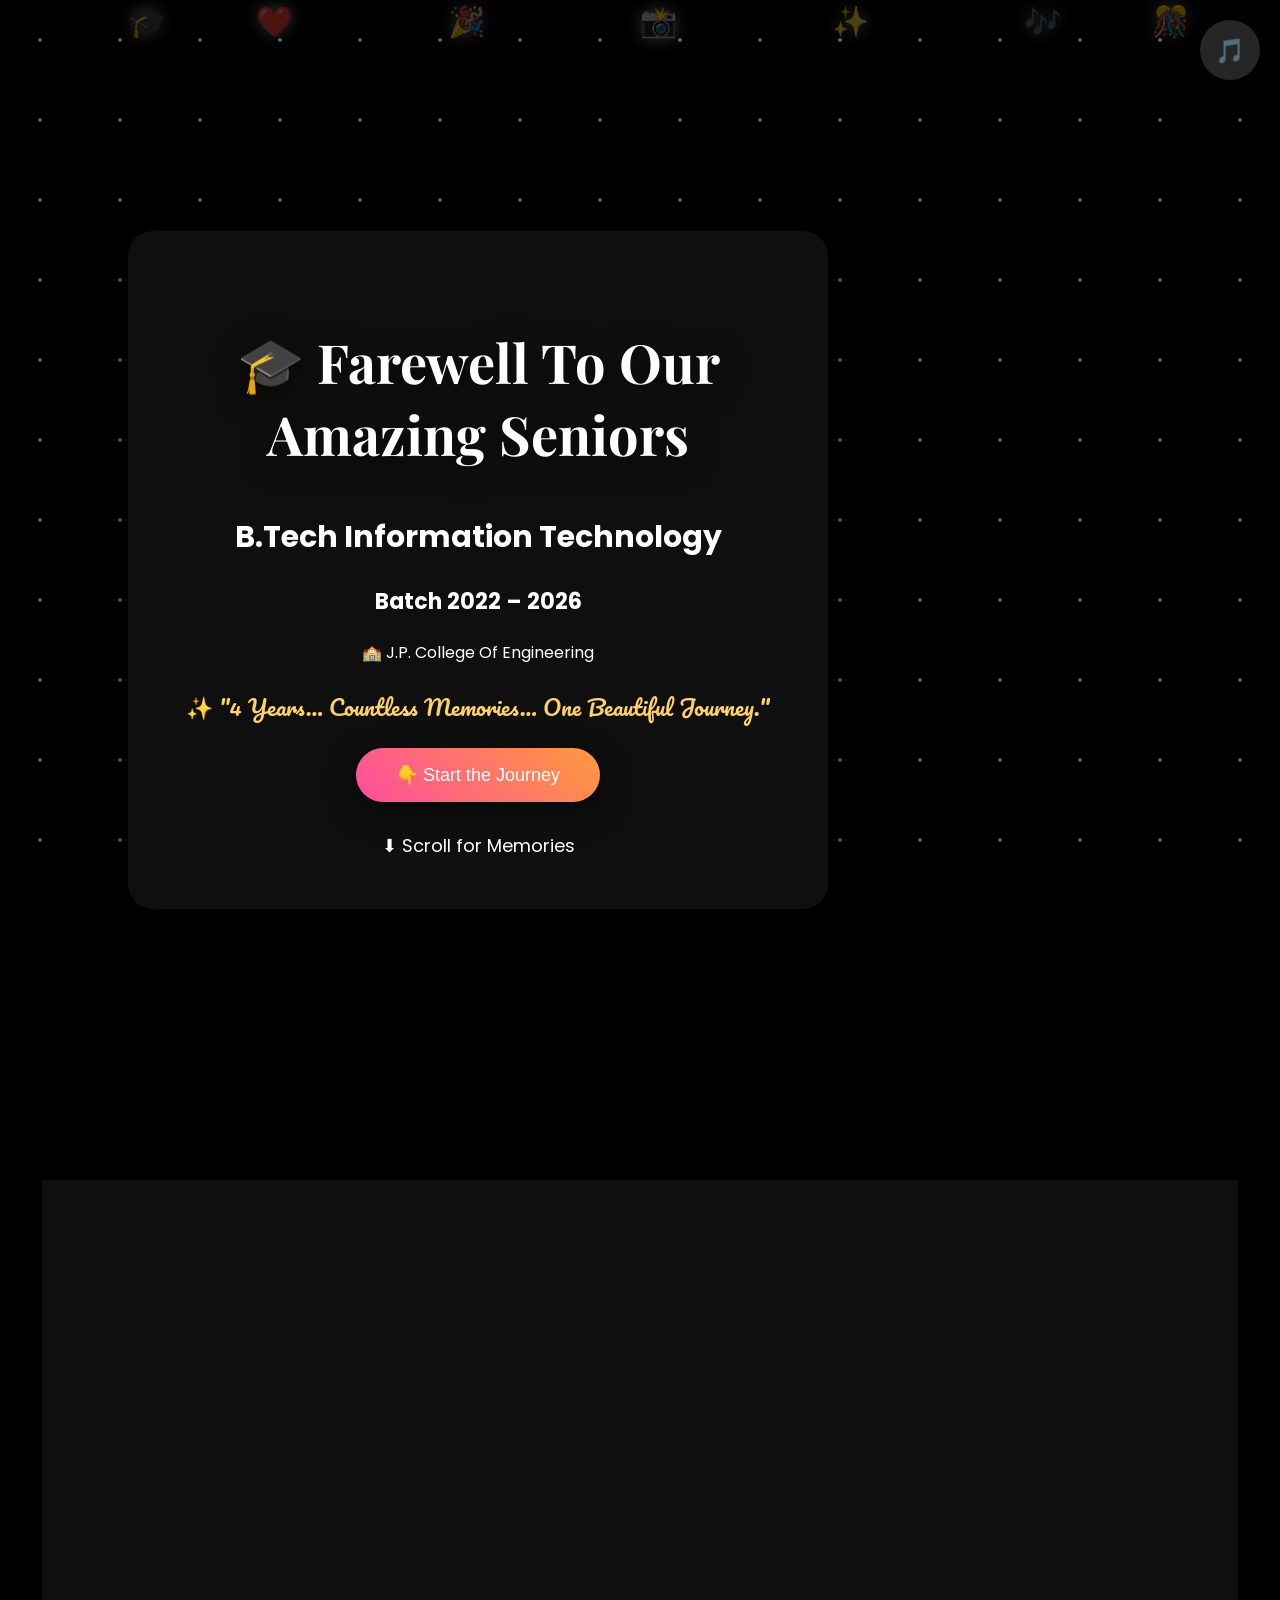
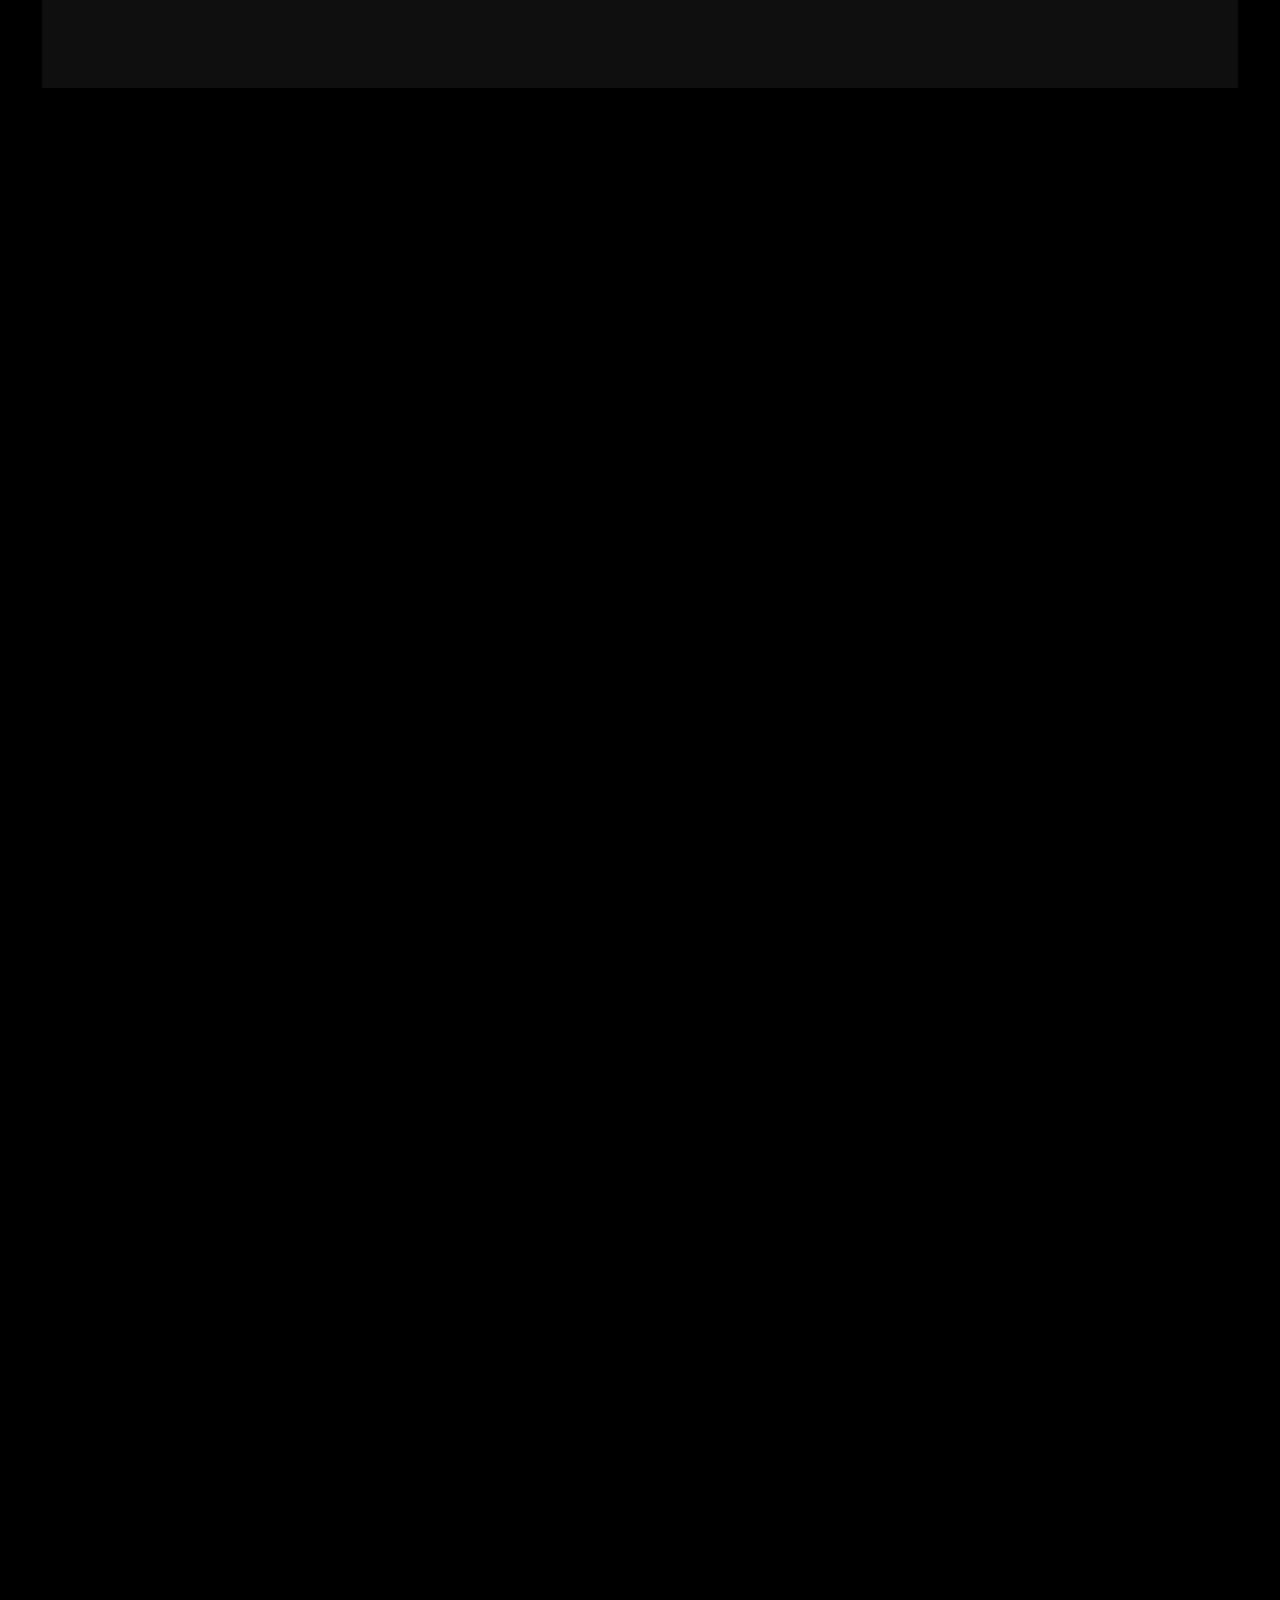
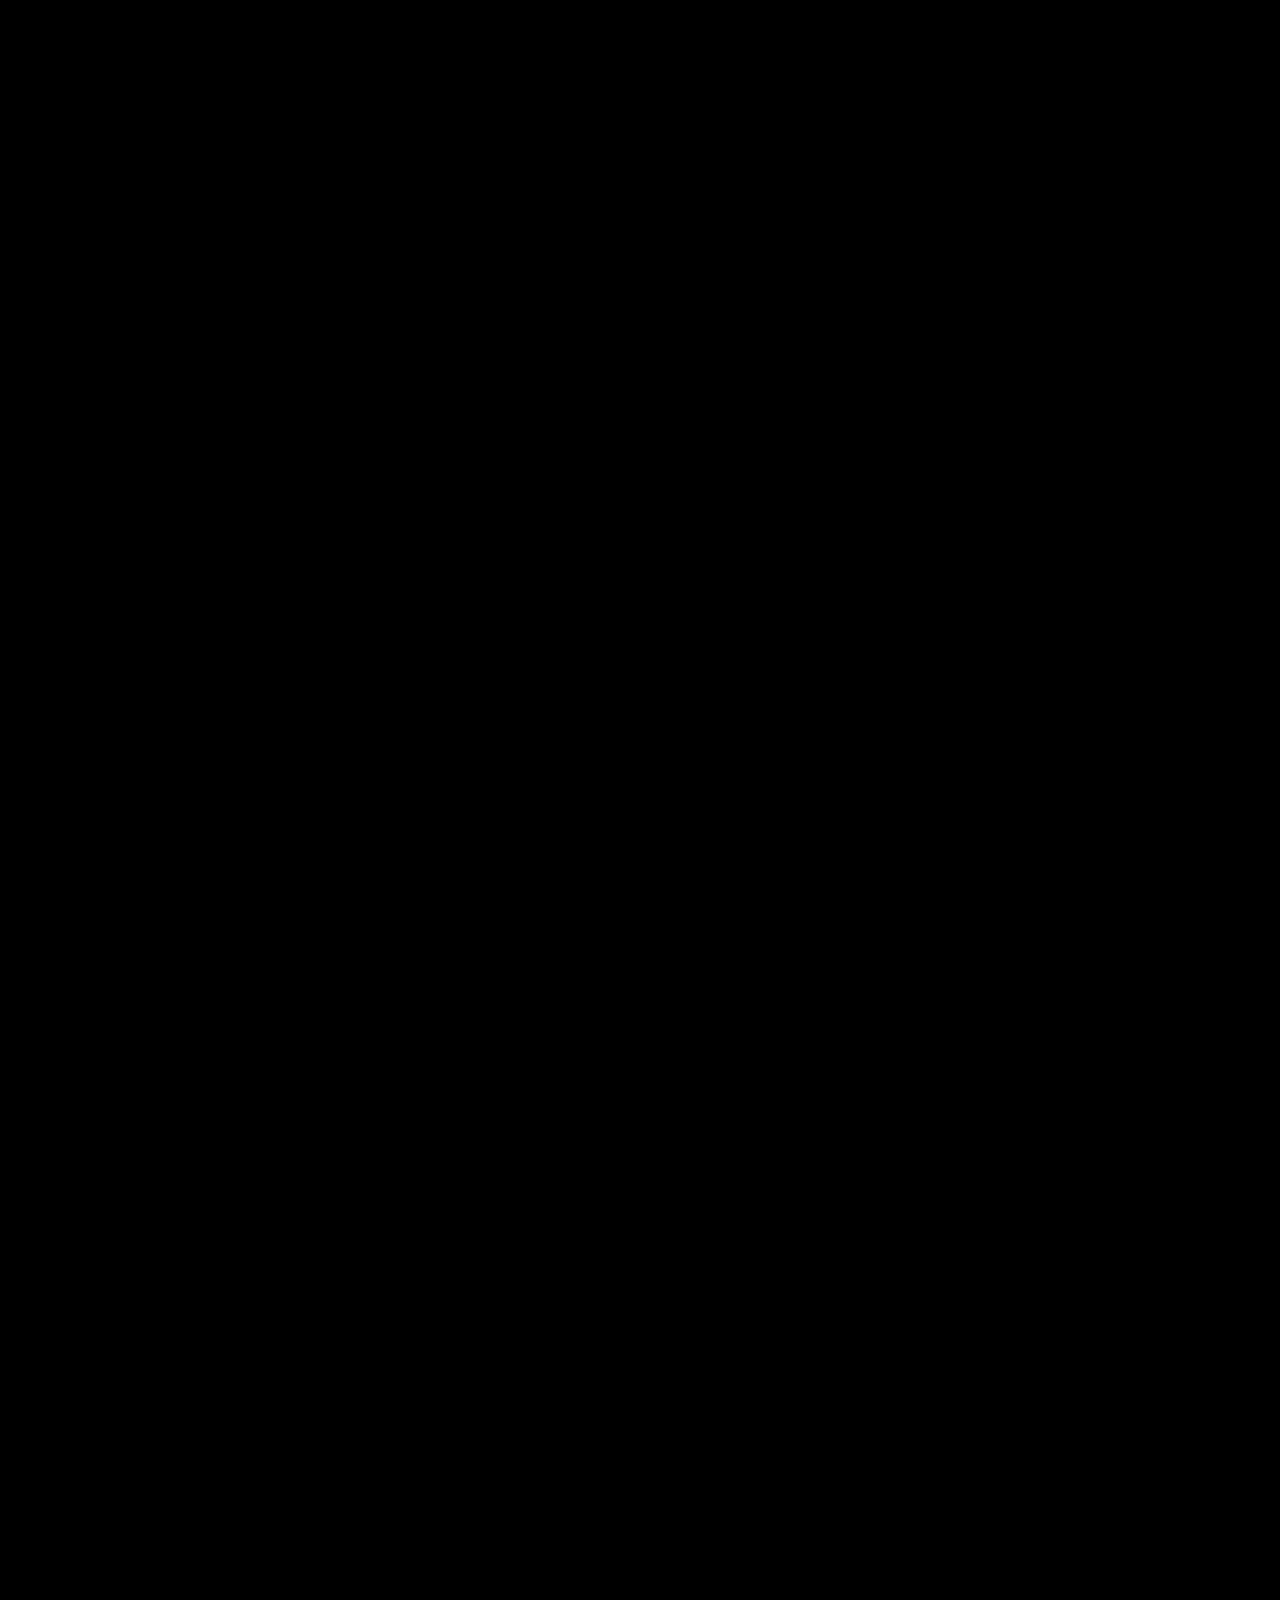
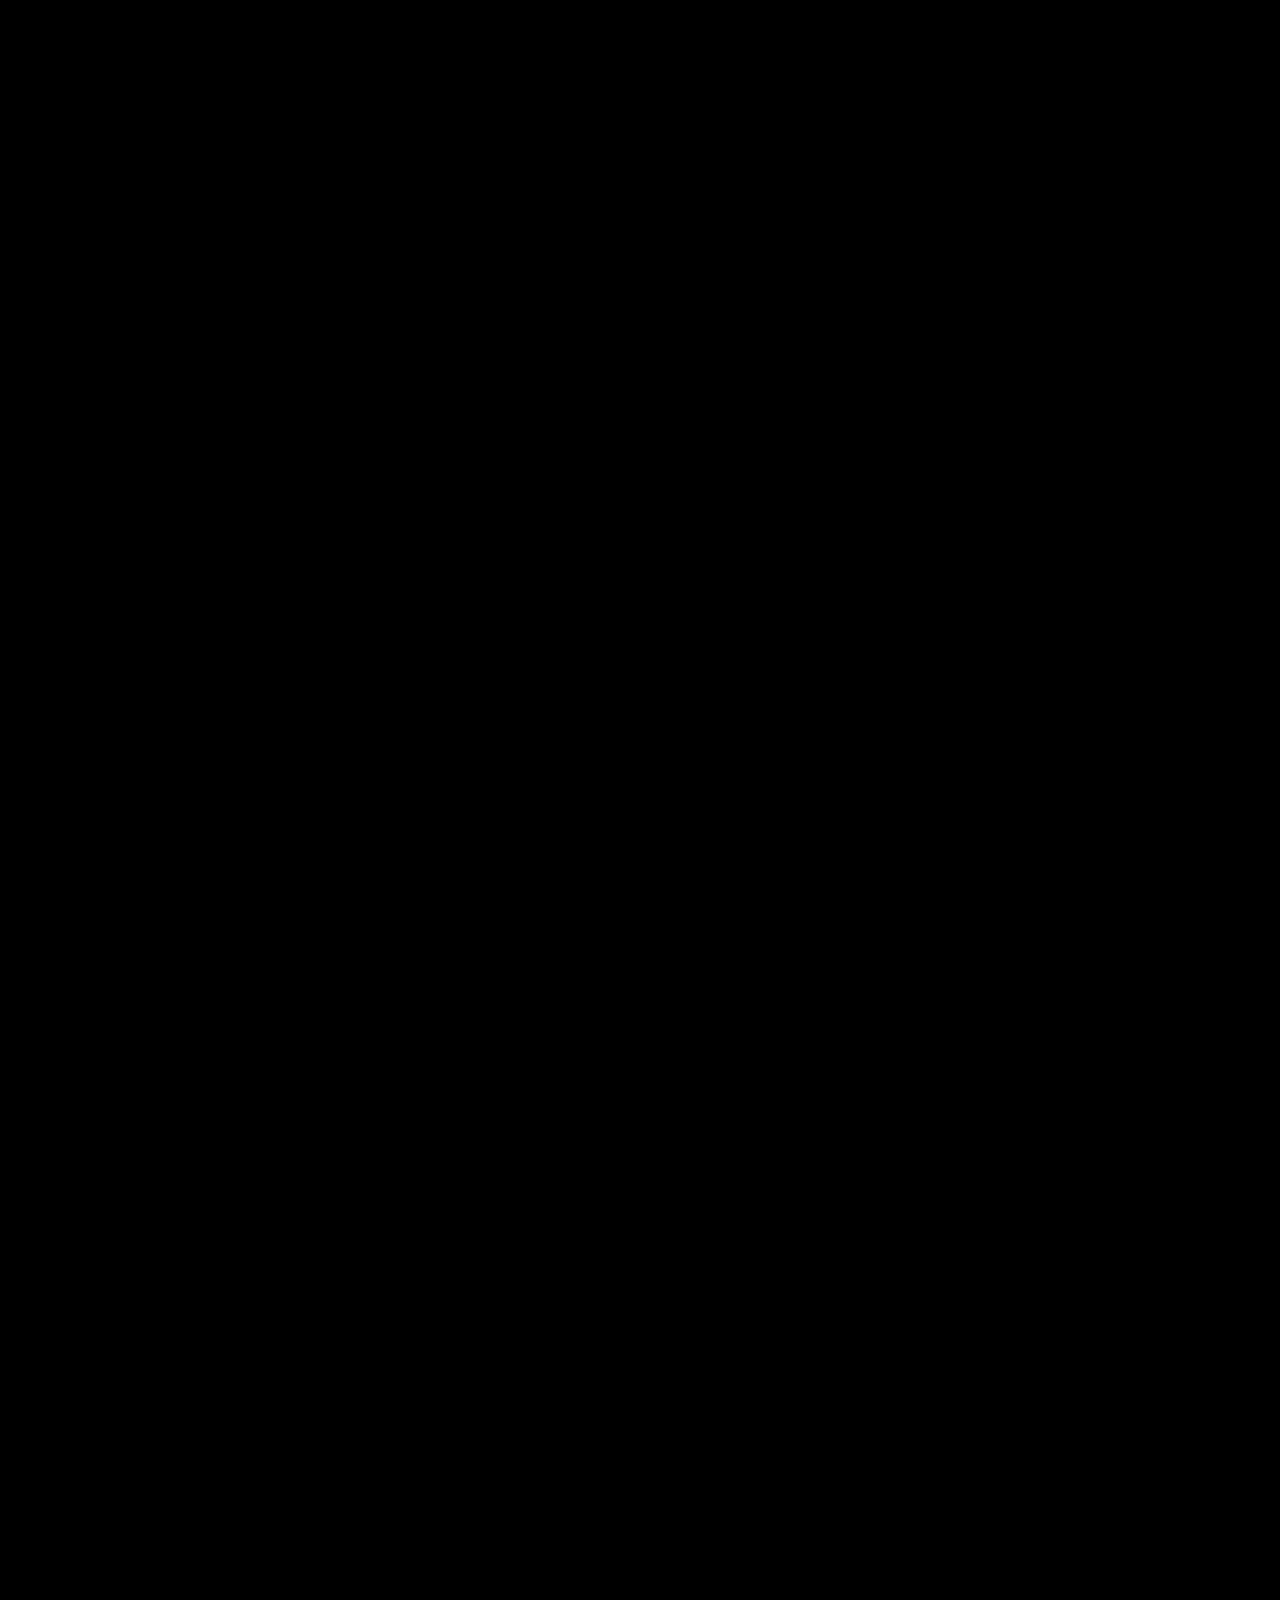
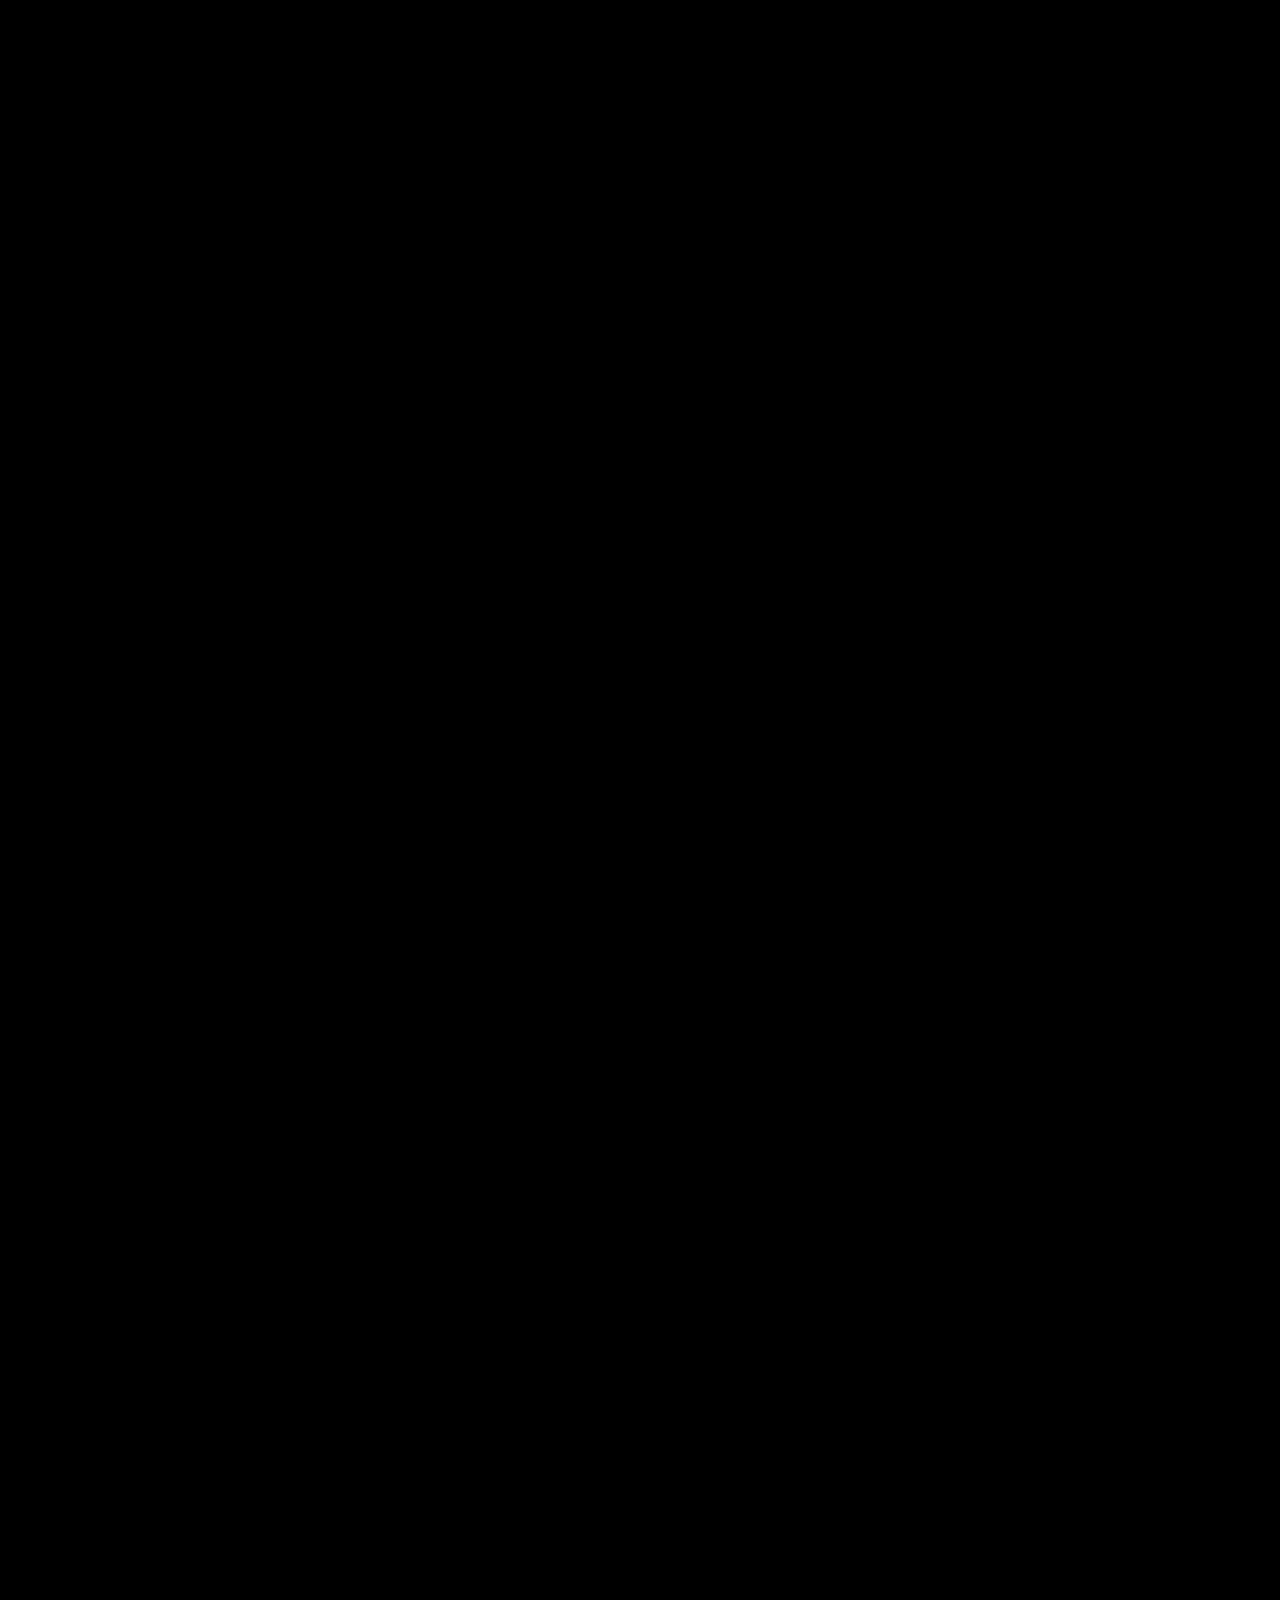
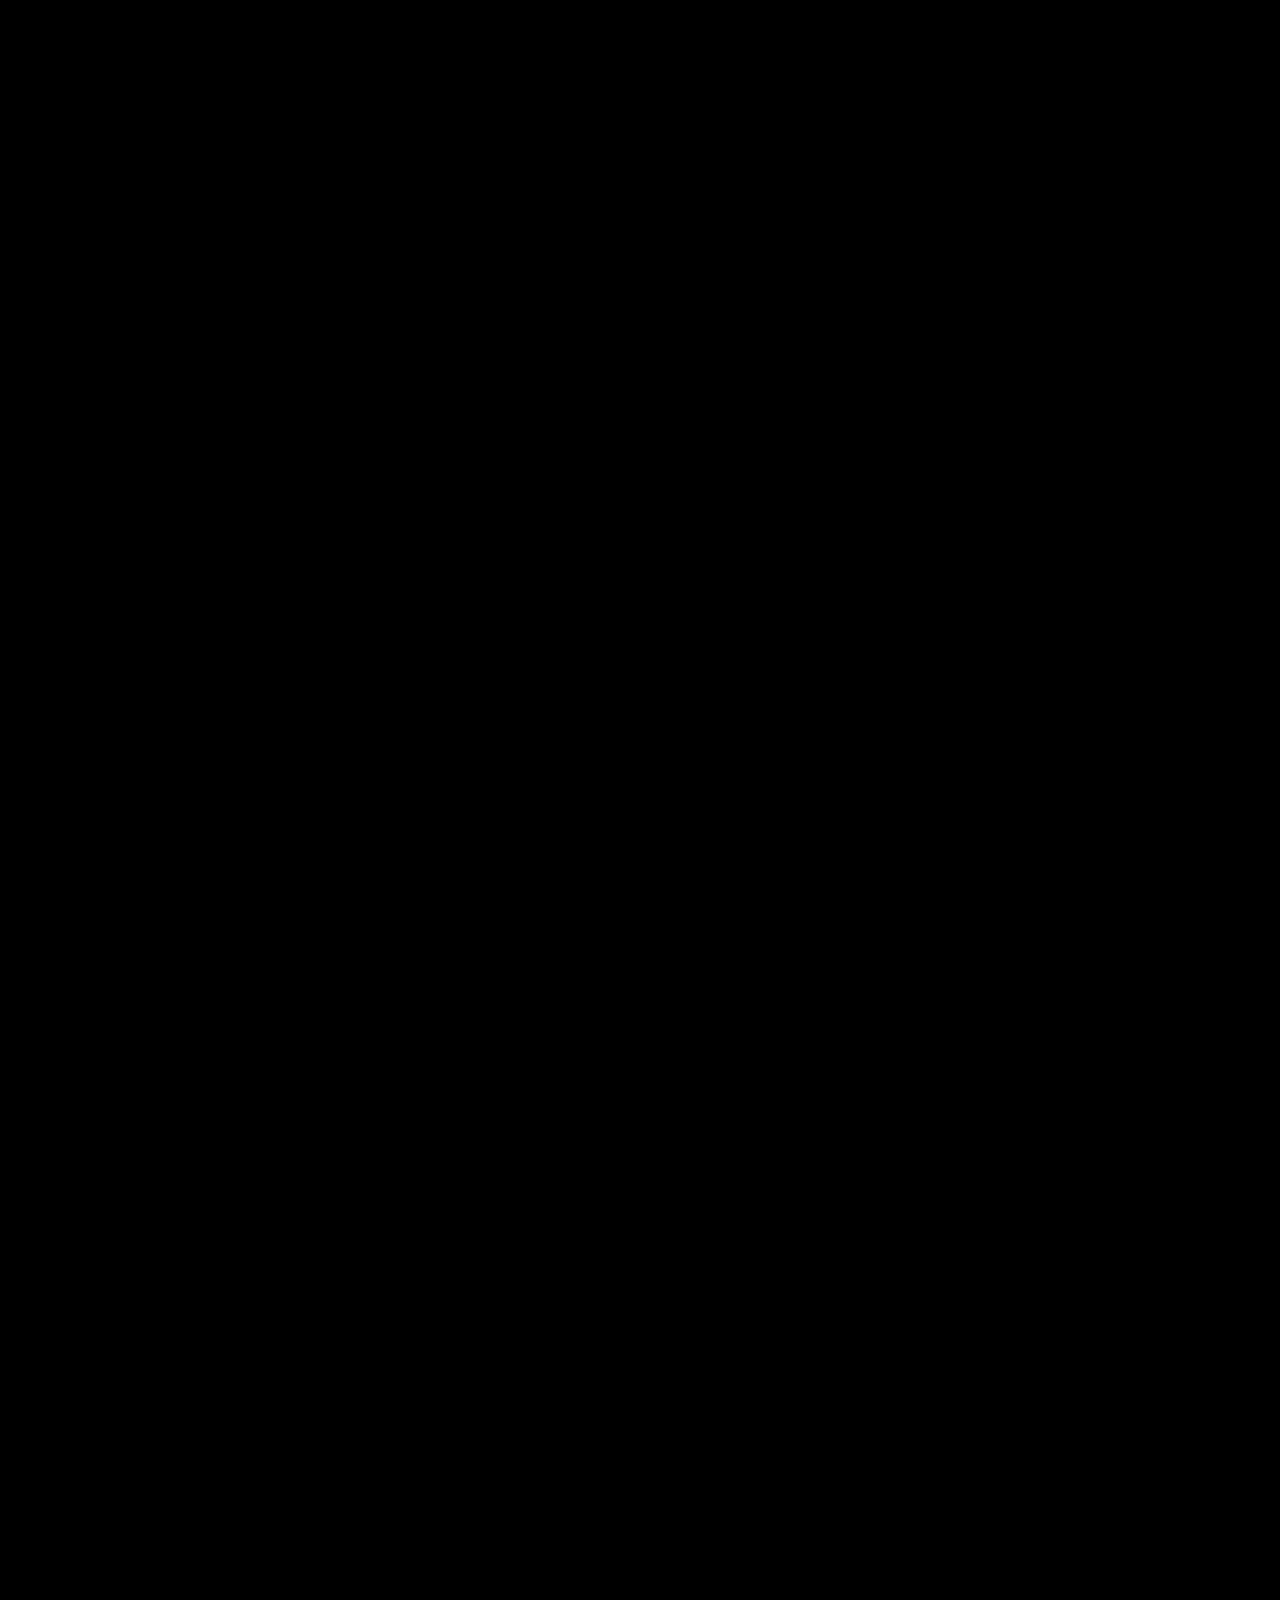
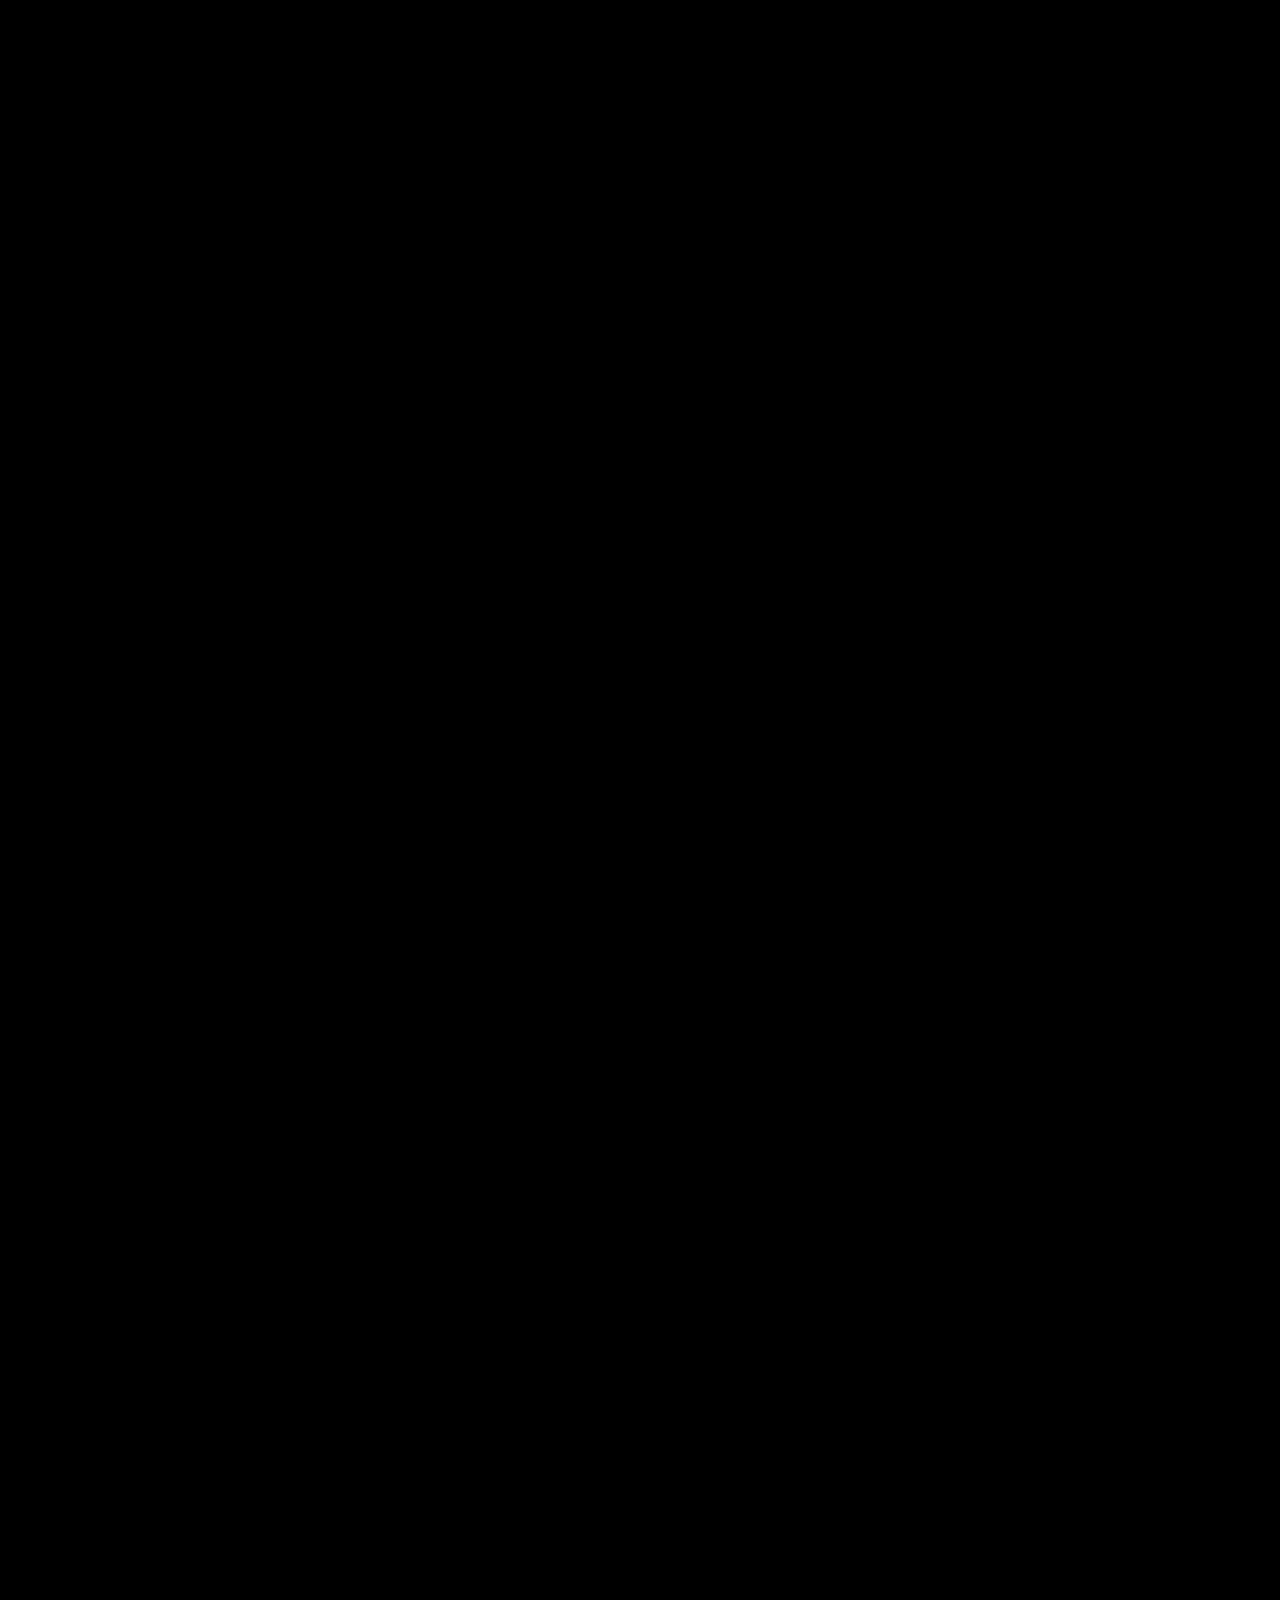
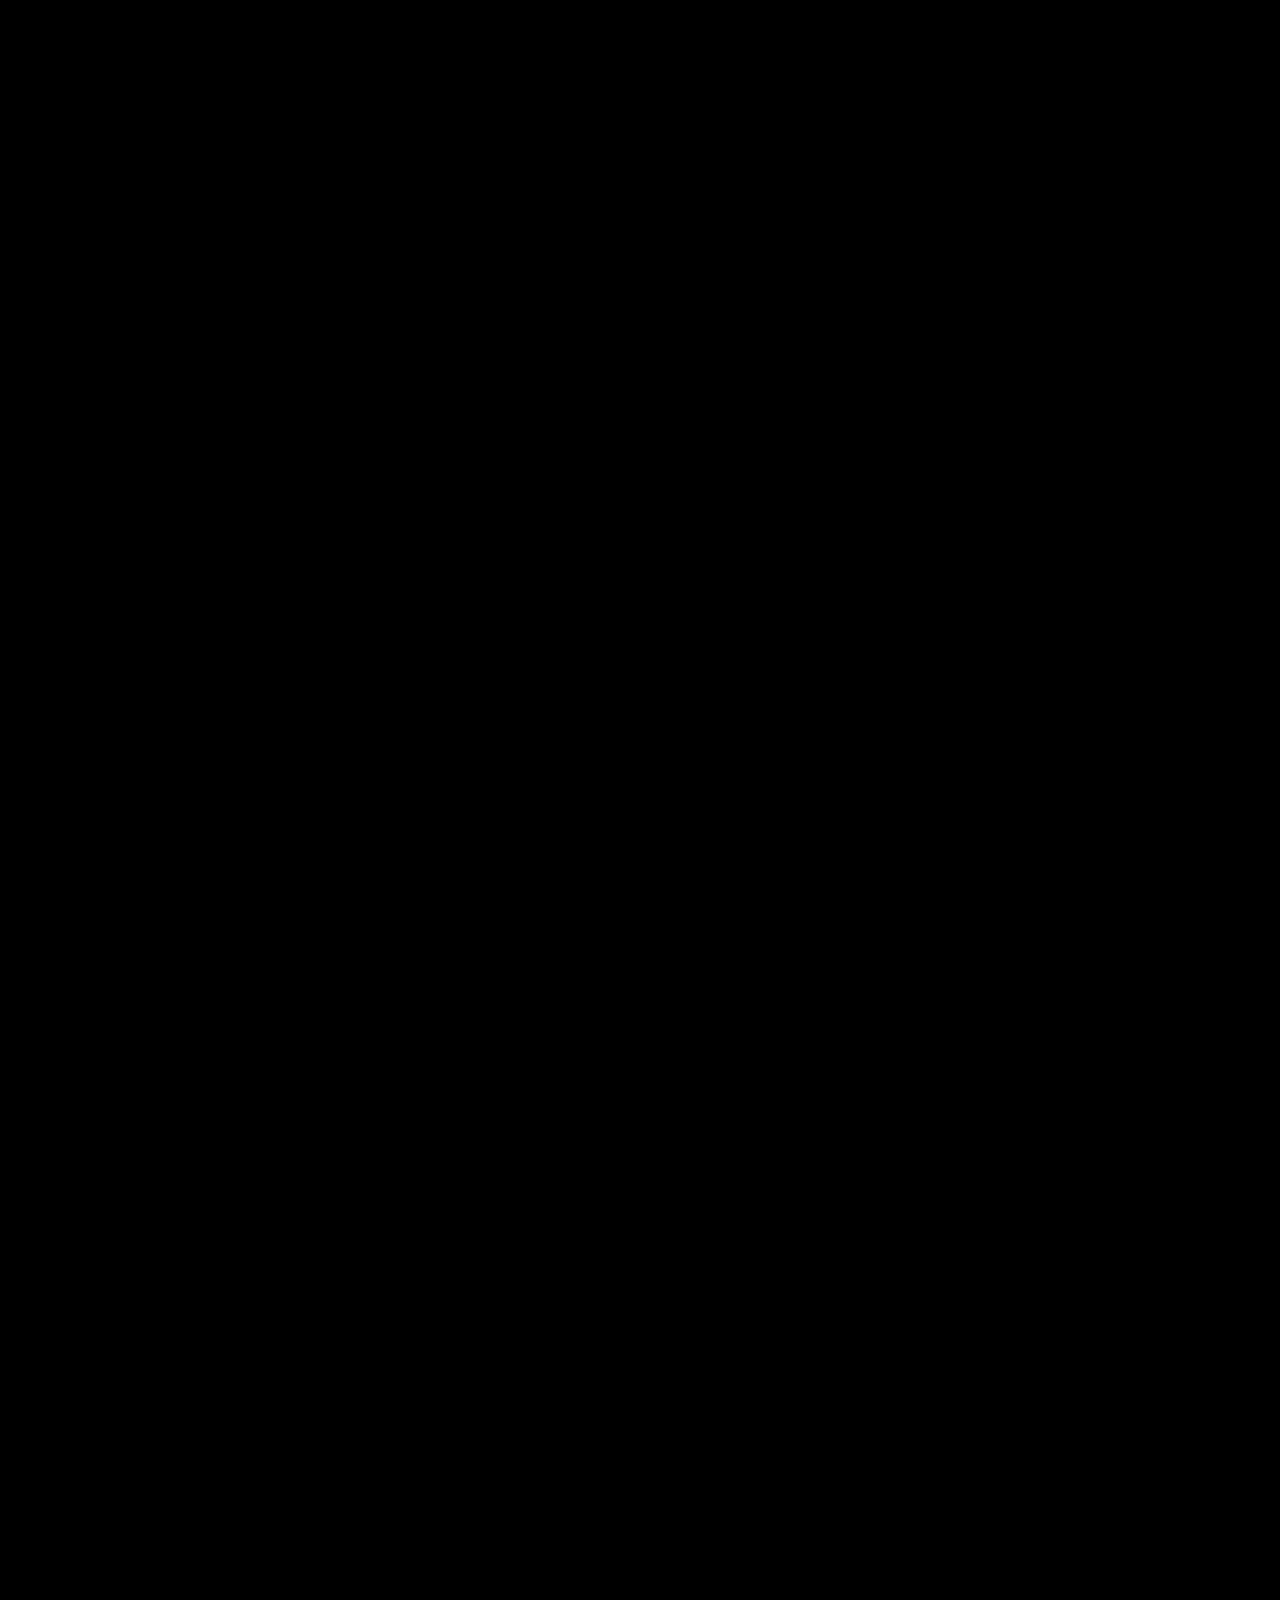
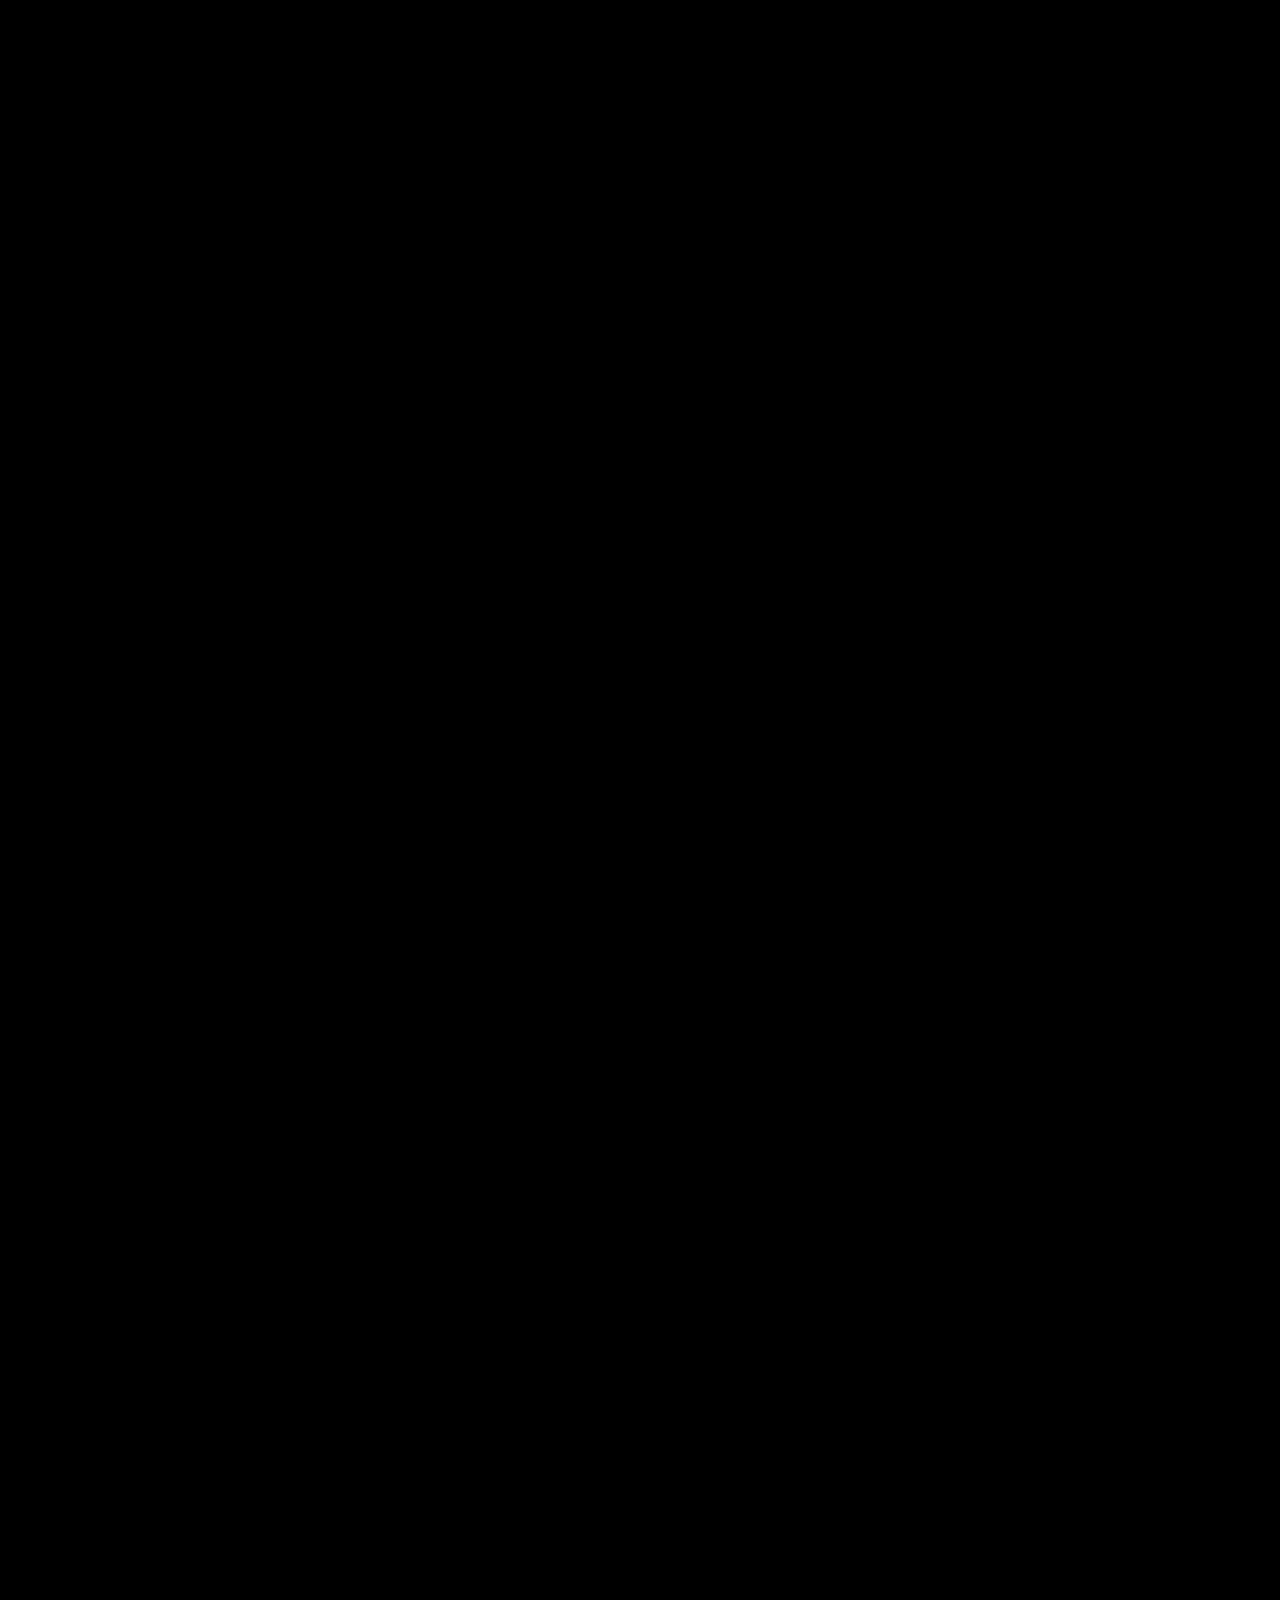
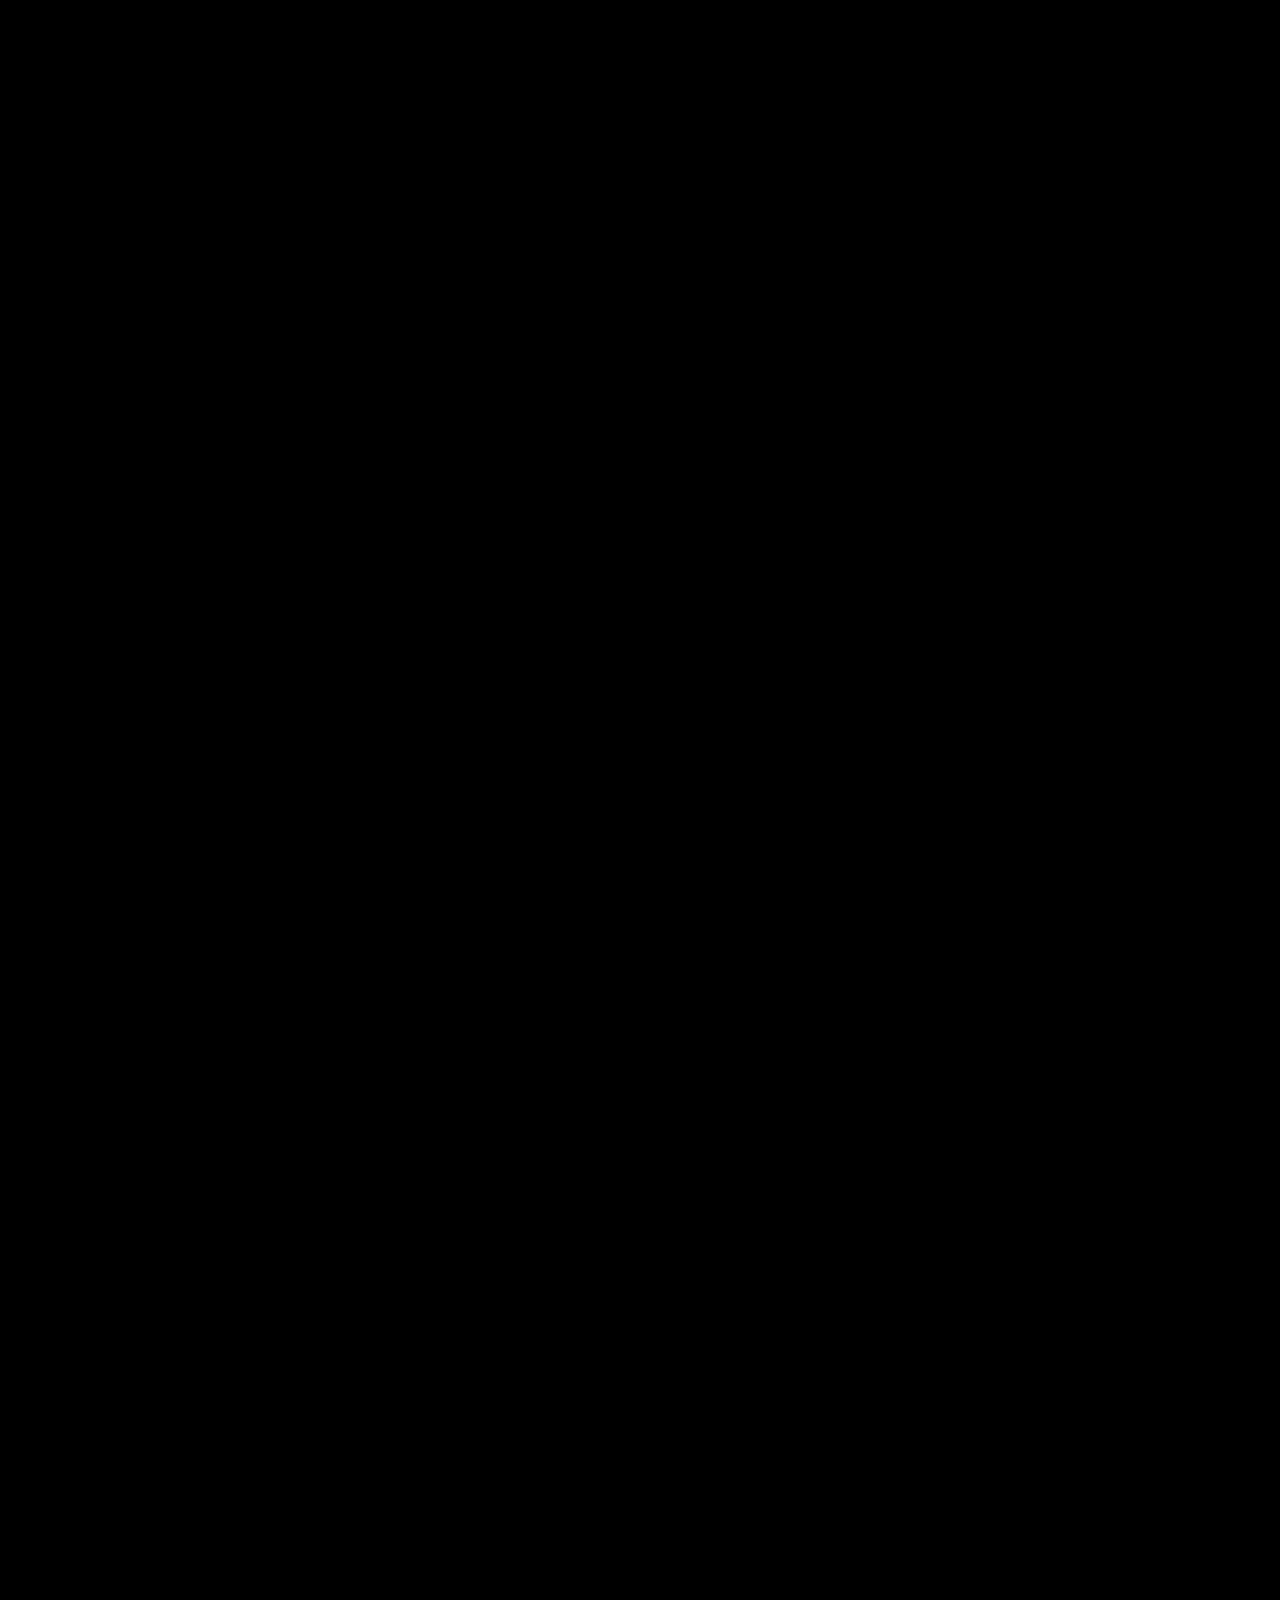
==== index.html @ 3768d84b "Initial Commit" ====
<!DOCTYPE html>
<html lang="en">

<head>

<meta charset="UTF-8">
<meta name="viewport" content="width=device-width, initial-scale=1.0">

<title>IT Batch 2022 - 2026 | Farewell Memories</title>

<link href="https://fonts.googleapis.com/css2?family=Poppins:wght@300;400;600&family=Pacifico&family=Playfair+Display:wght@400;700&display=swap" rel="stylesheet">

<link rel="stylesheet" href="css/style.css">
<link rel="stylesheet" href="css/animations.css">
<link rel="stylesheet" href="css/responsive.css">
<link rel="stylesheet" href="css/gallery.css">
<link rel="stylesheet" href="css/video.css">
<link rel="stylesheet" href="css/seniors.css">
<link rel="stylesheet" href="css/faculty.css">
<link rel="stylesheet" href="css/timeline.css">
<link rel="stylesheet" href="css/fun.css">
<link rel="stylesheet" href="css/messages.css">

<link href="https://unpkg.com/aos@2.3.4/dist/aos.css" rel="stylesheet">

<script src="https://unpkg.com/@lottiefiles/lottie-player@latest/dist/lottie-player.js"></script>

</head>

<body>

    <!-- FLOATING EMOJIS BACKGROUND -->

<div class="emoji-bg">

<span class="emoji" style="left:10%;animation-delay:0s;">🎓</span>
<span class="emoji" style="left:20%;animation-delay:3s;">❤️</span>
<span class="emoji" style="left:35%;animation-delay:6s;">🎉</span>
<span class="emoji" style="left:50%;animation-delay:1s;">📸</span>
<span class="emoji" style="left:65%;animation-delay:4s;">✨</span>
<span class="emoji" style="left:80%;animation-delay:2s;">🎶</span>
<span class="emoji" style="left:90%;animation-delay:5s;">🎊</span>

</div>
<div class="particles"></div>
<div id="sparkle-container"></div>

<!-- 🎵 MUSIC BUTTON -->
<div class="music-control" id="musicToggle">
🎵
</div>

<!-- 🎵 Background Music -->
<audio id="bgMusic" loop>
<source src="assets/audio/Audio.mp4" type="audio/mp4">
</audio>

<!-- HERO SECTION -->

<section class="hero fade-in">

<div class="hero-content">

<h1 data-aos="fade-down">
🎓 Farewell To Our Amazing Seniors
</h1>

<h2 data-aos="fade-up">
B.Tech Information Technology
</h2>

<h3 data-aos="fade-up">
Batch 2022 – 2026
</h3>

<p class="college-name" data-aos="fade-up">
🏫 J.P. College Of Engineering
</p>

<p class="tagline" data-aos="fade-up">
✨ "4 Years… Countless Memories… One Beautiful Journey."
</p>

<button class="start-btn">
👇 Start the Journey
</button>

<div class="scroll-indicator">
⬇ Scroll for Memories
</div>

</div>

<div class="hero-animation">

<lottie-player
src="assets/lottie/graduation.json"
background="transparent"
speed="1"
style="width:350px;height:350px"
loop
autoplay>
</lottie-player>

</div>

</section>



<section class="quote-section fade-in">

<div class="quote">

<p>
“We didn’t realize we were making memories…  
we just knew we were having fun.”
</p>

</div>

</section>



<section id="memories" class="gallery-section fade-in">

<h2 data-aos="fade-up">📸 Our Beautiful Memories</h2>

<p data-aos="fade-up">
From classrooms to canteens, symposiums to tours —
every moment became a memory.
</p>

<div class="gallery-grid" id="galleryContainer"></div>

</section>



<section id="videos" class="video-section fade-in">

<h2 data-aos="fade-up">🎬 Video Memories</h2>

<p data-aos="fade-up">
Relive the laughter, emotions and unforgettable moments.
</p>

<div class="video-carousel" id="videoCarousel"></div>

</section>


<section id="seniors" class="seniors-section fade-in">

<h2 data-aos="fade-up">👨‍🎓 Meet Our Amazing Seniors</h2>

<p data-aos="fade-up">
Our journey is incomplete without these amazing souls ❤️
</p>

<!-- 👩 GIRLS -->
<h3 class="group-title">👩‍🎓 Our Super Girls</h3>
<div class="seniors-grid" id="girlsContainer"></div>

<!-- 👨 BOYS -->
<h3 class="group-title">👨‍🎓 Our Awesome Boys</h3>
<div class="seniors-grid" id="boysContainer"></div>

</section>



<section id="faculty" class="faculty-section fade-in">

<h2 data-aos="fade-up">👩‍🏫 Faculty Messages</h2>

<p data-aos="fade-up">
Teachers who guided and inspired this journey ❤️
</p>

<div class="faculty-grid" id="facultyContainer"></div>

</section>


<section id="timeline" class="timeline-section fade-in">

<h2 data-aos="fade-up">⏳ Our 4 Year Journey</h2>
<p data-aos="fade-up">From strangers to family ❤️</p>

<div class="timeline-wrapper">

  <!-- PROGRESS LINE -->
  <div class="timeline-line">
    <div class="timeline-progress" id="timelineProgress"></div>
  </div>

  <!-- YEAR ITEMS -->

  <div class="timeline-item" data-year="2022">
    <div class="timeline-dot"></div>

    <div class="timeline-card">
      <h3>2022 🎓</h3>
      <p>First day, new friends, nervous smiles 😍</p>
      

     <!-- ✅ ADD THIS -->
  <div class="timeline-media" id="media-2022"></div>

    </div>
  </div>

  <div class="timeline-item" data-year="2023">
    <div class="timeline-dot"></div>

    <div class="timeline-card">
      <h3>2023 🚀</h3>
      <p>Symposiums, fun & unforgettable memories 🎉</p>

       <!-- ✅ ADD THIS -->
  <div class="timeline-media" id="media-2023"></div>

    </div>
  </div>

  <div class="timeline-item" data-year="2024">
    <div class="timeline-dot"></div>

    <div class="timeline-card">
      <h3>2024 💻</h3>
      <p>Projects, stress, growth & bonding 💪</p>

       <!-- ✅ ADD THIS -->
  <div class="timeline-media" id="media-2024"></div>

    </div>
  </div>
  <div class="timeline-item" data-year="2025">
  <div class="timeline-dot"></div>

  <div class="timeline-card">
    <h3>2025 🌟</h3>
    <p>Internships, placements & real-world journey 💼</p>

     <!-- ✅ ADD THIS -->
  <div class="timeline-media" id="media-2025"></div>

  </div>
</div>

  <div class="timeline-item" data-year="2026">
    <div class="timeline-dot"></div>

    <div class="timeline-card">
      <h3>2026 ❤️</h3>
      <p>Farewell, tears & forever memories 😢</p>

      <!-- ✅ ADD THIS -->
  <div class="timeline-media" id="media-2026"></div>

    </div>
  </div>

</div>

</section>



<section id="funAwards" class="fun-awards fade-in">

<h2>😂 Fun Memories & Awards</h2>

<p>
Because college life is not complete without laughter.
</p>

<!-- 🔥 ADD THIS CONTAINER -->
<div class="fun-grid" id="funContainer"></div>

</section>



<section id="messages" class="messages fade-in">

  <h2>💌 Messages For Our Seniors</h2>

  <p>
    From juniors with love ❤️
  </p>

  <!-- 🔥 ADD THIS -->
  <div class="notes-board" id="notesContainer"></div>

</section>



<section class="surprise fade-in">

<h2>🎁 Special Surprise</h2>

<p>
A special memory waiting for you...
</p>

<a href="pages/surprise.html">
<button class="surprise-btn">
Open Surprise ❤️
</button>
</a>

</section>



<section class="celebration">

<lottie-player
src="assets/lottie/celebration.json"
background="transparent"
speed="1"
style="width:300px;height:300px"
loop
autoplay>
</lottie-player>

</section>



<footer>

<p>
Made with ❤️ by Juniors  
for IT Batch 2022 – 2026
</p>

</footer>



<script src="js/script.js"></script>
<script src="js/gallery.js"></script>
<script src="js/video.js"></script>
<script src="js/seniors.js"></script>
<script src="js/faculty.js"></script>
<script src="js/timeline.js"></script>
<script src="js/fun.js"></script>
<script src="js/messages.js"></script>

<script src="https://unpkg.com/aos@2.3.4/dist/aos.js"></script>

<script>
AOS.init({
duration:1200
});
</script>

</body>
</html>
---- css/style.css ----
body{
margin:0;
font-family:'Poppins',sans-serif;
color:white;
background:#000;
overflow-x:hidden;
position:relative;
}

/* GLOWING PARTICLES BACKGROUND */

.particles{
position:fixed;
top:0;
left:0;
width:100%;
height:100%;
pointer-events:none;
z-index:1;
overflow:hidden;
}

.particles::before,
.particles::after{
content:"";
position:absolute;
width:200%;
height:200%;
background-image:
radial-gradient(circle,#ffffff 2px,transparent 2px);
background-size:80px 80px;
animation:particlesMove 60s linear infinite;
opacity:0.2;
}

@keyframes particlesMove{

from{
transform:translateY(0);
}

to{
transform:translateY(-500px);
}

}


/* FLOATING EMOJIS BACKGROUND */

.emoji-bg{
position:fixed;
top:0;
left:0;
width:100%;
height:100%;
pointer-events:none;
z-index:0;
overflow:hidden;
}

.emoji{
position:absolute;
font-size:30px;
opacity:0.3;
animation:floatUp 18s linear infinite;
transition:transform 0.3s ease;
filter:drop-shadow(0 0 8px rgba(255,255,255,0.6));
}

@keyframes floatUp{

0%{
transform:translateY(100vh) rotate(0deg);
opacity:0;
}

50%{
opacity:0.2;
}

100%{
transform:translateY(-10vh) rotate(360deg);
opacity:0;
}

}


/* SECTION BASE */

section{
padding:120px 10%;
text-align:center;
position:relative;
z-index:2;
}


/* HERO */

.hero{
min-height:100vh;
display:flex;
align-items:center;
justify-content:space-between;
flex-wrap:wrap;
}

.hero-content{
max-width:600px;
background:rgba(255,255,255,0.06);
padding:50px;
border-radius:25px;
backdrop-filter:blur(15px);
box-shadow:0 20px 40px rgba(0,0,0,0.5);
}

.hero h1{
font-size:54px;
font-family:'Playfair Display',serif;
text-shadow:0 5px 30px rgba(0,0,0,0.8);
}

.hero h2{
font-size:30px;
}

.hero h3{
font-size:22px;
}

.college-name{
opacity:0.9;
margin-bottom:20px;
}

.tagline{
font-family:'Pacifico',cursive;
font-size:22px;
color:#FFD166;
}


/* BUTTON */

button{
background:linear-gradient(45deg,#ff4d9d,#ff9a3c);
border:none;
padding:16px 40px;
border-radius:40px;
font-size:18px;
color:white;
cursor:pointer;
box-shadow:0 10px 30px rgba(0,0,0,0.5);
transition:0.3s;
}

button:hover{
transform:scale(1.1);
box-shadow:0 15px 40px rgba(0,0,0,0.8);
}


/* GLASS SECTIONS */

.quote-section,
.memories-intro,
.video-intro,
.seniors-intro,
.faculty-intro,
.timeline-intro,
.fun-awards,
.messages,
.surprise{

background:rgba(255,255,255,0.06);
backdrop-filter:blur(15px);
border-radius:25px;
margin:80px 8%;
padding:100px 40px;
box-shadow:0 20px 40px rgba(0,0,0,0.6);
}


/* QUOTE */

.quote{
font-family:'Playfair Display',serif;
font-size:36px;
line-height:1.6;
max-width:900px;
margin:auto;
text-shadow:0 6px 30px rgba(0,0,0,0.9);
}


/* FADE ANIMATION */

.fade-element{
opacity:0;
transform:translateY(40px);
transition:all 1s ease;
}

.fade-element.show{
opacity:1;
transform:translateY(0);
}


/* MUSIC BUTTON */

.music-control{
position:fixed;
top:20px;
right:20px;
background:rgba(255,255,255,0.15);
backdrop-filter:blur(10px);
width:60px;
height:60px;
border-radius:50%;
display:flex;
align-items:center;
justify-content:center;
font-size:24px;
cursor:pointer;
z-index:1000;
transition:0.3s;
}

.music-control:hover{
transform:scale(1.15);
}


/* SCROLL INDICATOR */

.scroll-indicator{
margin-top:30px;
font-size:18px;
animation:bounce 2s infinite;
}

@keyframes bounce{
0%,100%{transform:translateY(0);}
50%{transform:translateY(8px);}
}


/* FOOTER */

footer{
background:#000;
padding:40px;
font-size:18px;
border-top:1px solid rgba(255,255,255,0.1);
}
/* SPARKLE TRAIL EFFECT */

#sparkle-container{
position:fixed;
top:0;
left:0;
width:100%;
height:100%;
pointer-events:none;
z-index:3;
}

.sparkle{
position:absolute;
width:6px;
height:6px;
background:white;
border-radius:50%;
pointer-events:none;
animation:sparkleFade 1s linear forwards;
box-shadow:0 0 8px white, 0 0 12px #ffd700;
}

@keyframes sparkleFade{

0%{
opacity:1;
transform:scale(1);
}

100%{
opacity:0;
transform:scale(0);
}

}
---- css/responsive.css ----
/* =========================
   MOBILE RESPONSIVE FIX
========================= */

@media (max-width: 768px){

  /* SECTION */
  .seniors-section{
    margin:30px 3%;
    padding:25px 10px;
  }

  /* GRID */
  .seniors-grid{
    grid-template-columns:repeat(2, 1fr);
    gap:12px;
  }

  /* CARD SIZE */
  .card-inner{
    height:170px;
  }

  /* IMAGE */
  .card-front img{
    object-fit:cover;
    object-position:center top;
  }

  /* TEXT */
  h1{
    font-size:22px;
  }

  h2{
    font-size:18px;
  }

  .group-title{
    font-size:16px;
  }

  .overlay h3{
    font-size:13px;
  }

  .overlay p{
    font-size:11px;
  }

}
---- css/gallery.css ----
/* =========================
   GALLERY SECTION
========================= */

.gallery-section{
  margin:100px 6%;
  padding:120px 40px;
  background:rgba(255,255,255,0.04);
  backdrop-filter:blur(20px);
  border-radius:30px;
  position:relative;
}

/* =========================
   GRID (MASONRY STYLE)
========================= */

.gallery-grid{
  column-count:4;
  column-gap:25px;
  margin-top:60px;
}

/* =========================
   IMAGE CARD
========================= */

.gallery-item{
  width:100%;
  margin-bottom:25px;
  border-radius:20px;
  cursor:pointer;
  break-inside:avoid;

  position:relative;
  overflow:hidden;

  transition:all 0.4s ease;
}

/* IMAGE */

.gallery-item img{
  width:100%;
  height:auto;
  display:block;
  border-radius:20px;
  transition:transform 0.5s ease;
}

/* HOVER ZOOM */

.gallery-item:hover img{
  transform:scale(1.1);
}

/* =========================
   GLASS OVERLAY EFFECT
========================= */

.gallery-item::before{
  content:"";
  position:absolute;
  inset:0;
  background:linear-gradient(
    to top,
    rgba(0,0,0,0.6),
    transparent 60%
  );
  opacity:0;
  transition:0.4s;
}

.gallery-item:hover::before{
  opacity:1;
}

/* =========================
   GLOW EFFECT
========================= */

.gallery-item:hover{
  transform:translateY(-8px);
  box-shadow:
    0 20px 50px rgba(0,0,0,0.7),
    0 0 20px rgba(255,255,255,0.1);
}

/* =========================
   LIGHTBOX (PREMIUM)
========================= */

/* =========================
   LIGHTBOX (CRYSTAL CLEAR)
========================= */

/* =========================
   LIGHTBOX (FIXED - NO BLUR)
========================= */

.lightbox{
  position:fixed;
  top:0;
  left:0;
  width:100%;
  height:100%;

  background:rgba(0,0,0,0.95); /* dark background */

  display:flex;
  align-items:center;
  justify-content:center;

  z-index:99999;
}

/* IMAGE */

.lightbox-img{
  max-width:90%;
  max-height:90%;
  border-radius:20px;

  object-fit:contain;

  /* 🔥 IMPORTANT (NO BLUR EVER) */
  filter:none !important;
  backdrop-filter:none !important;

  image-rendering:auto;
  transform:translateZ(0); /* improves clarity */

  box-shadow:
    0 20px 60px rgba(0,0,0,1);
}

/* CLOSE BUTTON */

.close-btn{
  position:absolute;
  top:25px;
  right:35px;
  font-size:45px;
  color:white;
  cursor:pointer;
  transition:0.3s;
}

.close-btn:hover{
  transform:scale(1.2);
  color:#ff4d9d;
}

/* =========================
   BACKDROP BLUR (DEPTH)
========================= */

.lightbox::before{
  content:"";
  position:absolute;
  inset:0;
}

/* =========================
   ANIMATIONS
========================= */

@keyframes zoomIn{
  from{
    transform:scale(0.85);
    opacity:0;
  }
  to{
    transform:scale(1);
    opacity:1;
  }
}

@keyframes fadeIn{
  from{
    opacity:0;
  }
  to{
    opacity:1;
  }
}

/* =========================
   RESPONSIVE IMPROVEMENT
========================= */

@media(max-width:1024px){
  .gallery-grid{
    column-count:3;
  }
}

@media(max-width:768px){
  .gallery-grid{
    column-count:2;
  }
}

@media(max-width:480px){
  .gallery-grid{
    column-count:1;
  }
}
---- css/video.css ----
/* =========================
   VIDEO SECTION (GLASS PRO)
========================= */

.video-section{
  margin:100px 6%;
  padding:100px 30px;

  background:linear-gradient(
    135deg,
    rgba(255,255,255,0.05),
    rgba(255,255,255,0.02)
  );

  backdrop-filter:blur(20px);
  border-radius:30px;

  box-shadow:
    0 20px 60px rgba(0,0,0,0.7);

  overflow:hidden;
}

/* =========================
   CAROUSEL
========================= */

.video-carousel{
  display:flex;
  gap:30px;
  overflow-x:auto;
  padding:60px 0;

  scroll-snap-type:x mandatory;
  scroll-behavior:smooth;
}

.video-carousel::-webkit-scrollbar{
  display:none;
}

/* =========================
   VIDEO CARD (SMOOTH + LIGHT)
========================= */

.video-card{
  min-width:240px;
  height:180px;
  border-radius:20px;
  overflow:hidden;
  cursor:pointer;
  flex-shrink:0;
  scroll-snap-align:center;

  transform:scale(0.85);
  opacity:0.5;

  transition:all 0.4s ease;
}

/* =========================
   VIDEO ELEMENT
========================= */

.video-card video{
  width:100%;
  height:100%;
  object-fit:cover;
  border-radius:20px;
}

/* =========================
   ACTIVE CARD (CENTER)
========================= */

.video-card.active{
  transform:scale(1.2);
  opacity:1;
  z-index:5;

  box-shadow:
    0 20px 60px rgba(0,0,0,0.8),
    0 0 30px rgba(255,255,255,0.1);
}

/* =========================
   HOVER EFFECT
========================= */

.video-card.active:hover{
  transform:scale(1.25);
}

/* =========================
   PLAY ICON
========================= */

.video-card::after{
  content:"▶";
  position:absolute;
  top:50%;
  left:50%;
  transform:translate(-50%,-50%);
  font-size:28px;
  color:white;
  opacity:0.7;
  transition:0.3s;
}

.video-card.active::after{
  opacity:0;
}

/* =========================
   SIDE FADE
========================= */

.video-carousel::before,
.video-carousel::after{
  content:"";
  position:absolute;
  top:0;
  width:80px;
  height:100%;
  pointer-events:none;
  z-index:2;
}

.video-carousel::before{
  left:0;
  background:linear-gradient(to right, #000, transparent);
}

.video-carousel::after{
  right:0;
  background:linear-gradient(to left, #000, transparent);
}

/* =========================
   MODAL PLAYER
========================= */

.video-modal{
  position:fixed;
  top:0;
  left:0;
  width:100%;
  height:100%;

  background:rgba(0,0,0,0.95);

  display:flex;
  align-items:center;
  justify-content:center;
  z-index:9999;

  animation:fadeIn 0.3s ease;
}

.video-modal video{
  max-width:90%;
  max-height:80%;
  border-radius:15px;
}

/* CLOSE BUTTON */

.close-video{
  position:absolute;
  top:20px;
  right:30px;
  font-size:40px;
  color:white;
  cursor:pointer;
}

/* =========================
   ANIMATION
========================= */

@keyframes fadeIn{
  from{opacity:0;}
  to{opacity:1;}
}
---- css/seniors.css ----
/* =========================
   SECTION (GLASS CLEAN)
========================= */

.seniors-section{
  margin:80px 6%;
  padding:80px 25px;

  background:rgba(255,255,255,0.04);
  backdrop-filter:blur(15px);

  border-radius:25px;
  text-align:center;
}

/* =========================
   TITLES
========================= */

.seniors-section h2{
  font-size:32px;
  margin-bottom:10px;
}

.group-title{
  margin-top:50px;
  font-size:20px;
  letter-spacing:1px;
  opacity:0.9;
}

/* =========================
   GRID (CLEAN)
========================= */

.seniors-grid{
  display:grid;
  grid-template-columns:repeat(auto-fit, minmax(140px,1fr));
  gap:20px;
  margin-top:25px;
}

/* =========================
   CARD (GLASS STYLE)
========================= */

.senior-card{
  position:relative;
  border-radius:18px;
  overflow:hidden;
  cursor:pointer;

  background:rgba(255,255,255,0.05);
  backdrop-filter:blur(10px);

  transition:all 0.3s ease;
}

/* IMAGE */

.senior-card img{
  width:100%;
  height:220px;
  object-fit:cover;
  transition:0.4s;
}

/* HOVER EFFECT */

.senior-card:hover{
  transform:translateY(-6px) scale(1.03);
}

/* =========================
   GIRL GLOW 💗
========================= */

.senior-card.girl:hover{
  box-shadow:
    0 15px 40px rgba(255,77,157,0.3);
}

/* =========================
   BOY GLOW 💙
========================= */

.senior-card.boy:hover{
  box-shadow:
    0 15px 40px rgba(0,150,255,0.3);
}

/* =========================
   OVERLAY (CLEAN TEXT)
========================= */

.overlay{
  position:absolute;
  bottom:0;
  width:100%;
  padding:10px;

  background:linear-gradient(to top, rgba(0,0,0,0.85), transparent);

  color:white;
  text-align:left;
}

.overlay h3{
  font-size:16px;
  margin:0;
}

.overlay p{
  font-size:13px;
  opacity:0.8;
}

/* =========================
   POPUP (GLASS MODAL)
========================= */

.senior-popup{
  position:fixed;
  top:0;
  left:0;
  width:100%;
  height:100%;

  background:rgba(0,0,0,0.9);

  display:flex;
  align-items:center;
  justify-content:center;

  z-index:9999;
}

/* POPUP CARD */

.popup-card{
  padding:25px;
  border-radius:20px;
  text-align:center;

  max-width:320px;
  width:90%;

  background:rgba(20,20,20,0.9);
  backdrop-filter:blur(15px);

  animation:popupScale 0.3s ease;
}

/* IMAGE */

.popup-card img{
  width:100%;
  border-radius:15px;
  margin-bottom:10px;
}

/* TEXT */

.popup-card h2{
  margin:10px 0 5px;
}

.popup-card p{
  font-size:14px;
  opacity:0.85;
}

.popup-card .quote{
  margin-top:8px;
  font-style:italic;
  opacity:0.7;
}

/* GIRL POPUP */

.popup-card.girl{
  box-shadow:0 0 30px rgba(255,77,157,0.4);
}

/* BOY POPUP */

.popup-card.boy{
  box-shadow:0 0 30px rgba(0,150,255,0.4);
}

/* CLOSE BUTTON */

.close-btn{
  position:absolute;
  top:20px;
  right:25px;

  font-size:30px;
  color:white;
  cursor:pointer;

  transition:0.3s;
}

.close-btn:hover{
  transform:scale(1.2);
  color:#ff4d9d;
}

/* =========================
   ANIMATION
========================= */

@keyframes popupScale{
  from{
    transform:scale(0.8);
    opacity:0;
  }
  to{
    transform:scale(1);
    opacity:1;
  }
}
/* =========================
   FLIP CARD SYSTEM
========================= */

.senior-card{
  perspective:1000px;
}

.card-inner{
  position:relative;
  width:100%;
  height:260px;
  transition:transform 0.6s;
  transform-style:preserve-3d;
}

/* FLIP TRIGGER */

.senior-card.flip .card-inner{
  transform:rotateY(180deg);
}

/* BOTH SIDES */

.card-front,
.card-back{
  position:absolute;
  width:100%;
  height:100%;
  border-radius:20px;
  backface-visibility:hidden;
  overflow:hidden;
}

/* FRONT */

.card-front img{
  width:100%;
  height:100%;
  object-fit:contain;
  background: #000;
}

/* BACK */

.card-back{
  background:rgba(20,20,20,0.95);
  color:white;

  display:flex;
  flex-direction:column;
  justify-content:center;
  align-items:center;

  padding:15px;

  transform:rotateY(180deg);
}

/* TEXT */

.card-back h3{
  margin-bottom:5px;
}

.card-back p{
  font-size:14px;
  opacity:0.85;
}

.card-back .quote{
  margin-top:8px;
  font-style:italic;
  opacity:0.7;
}

/* GIRL GLOW */

.senior-card.girl .card-back{
  box-shadow:0 0 25px rgba(255,77,157,0.4);
}

/* BOY GLOW */

.senior-card.boy .card-back{
  box-shadow:0 0 25px rgba(0,150,255,0.4);
}
/* =========================
   FIX FLIP CARD SIZE
========================= */

.card-inner{
  height:240px;   /* SAME as old image height */
}

/* FIX FRONT IMAGE */

.card-front img{
  width:100%;
  height:100%;
  object-fit:cover;
  border-radius:20px;
}

/* FIX FRONT & BACK SIZE */

.card-front,
.card-back{
  height:100%;
}
---- css/faculty.css ----
/* =========================
   SECTION
========================= */

.faculty-section{
  margin:100px 6%;
  padding:100px 30px;
  background:rgba(255,255,255,0.05);
  backdrop-filter:blur(20px);
  border-radius:30px;
  text-align:center;
}

/* GRID */

.faculty-grid{
  display:grid;
  grid-template-columns:repeat(auto-fit, minmax(220px,1fr));
  gap:25px;
  margin-top:40px;
}

/* CARD */

.faculty-card{
  background:rgba(255,255,255,0.05);
  border-radius:20px;
  overflow:hidden;
  cursor:pointer;
  transition:0.4s;
}

.faculty-card:hover{
  transform:translateY(-10px) scale(1.05);
  box-shadow:0 20px 50px rgba(0,0,0,0.7);
}

/* VIDEO THUMB */

.video-thumb{
  position:relative;
}

.video-thumb video{
  width:100%;
  height:180px;
  object-fit:cover;
}

/* PLAY ICON */

.play-icon{
  position:absolute;
  top:50%;
  left:50%;
  transform:translate(-50%,-50%);
  font-size:30px;
  color:white;
  opacity:0.8;
}

/* INFO */

.faculty-info{
  padding:10px;
}

/* =========================
   POPUP
========================= */

.faculty-popup{
  position:fixed;
  top:0;
  left:0;
  width:100%;
  height:100%;
  background:rgba(0,0,0,0.95);
  display:flex;
  align-items:center;
  justify-content:center;
  z-index:9999;
}

.popup-video-card{
  background:#111;
  padding:20px;
  border-radius:20px;
  text-align:center;
  max-width:500px;
}

.popup-video-card video{
  width:100%;
  border-radius:15px;
}

/* CLOSE */

.close-btn{
  position:absolute;
  top:20px;
  right:30px;
  font-size:30px;
  cursor:pointer;
}
.faculty-thumb{
  width:100%;
  height:180px;
  object-fit:cover;
  border-radius:15px;
}

/* FOR VERTICAL SUPPORT */
.faculty-thumb.vertical{
  object-fit:contain;
  background:#000;
}
---- css/timeline.css ----
.timeline-section{
  margin:100px 6%;
  padding:100px 30px;
  background:rgba(255,255,255,0.05);
  backdrop-filter:blur(20px);
  border-radius:30px;
  text-align:center;
}

/* WRAPPER */
.timeline-wrapper{
  position:relative;
  margin-top:60px;
}

/* LINE */
.timeline-line{
  position:absolute;
  left:50%;
  width:4px;
  height:100%;
  background:rgba(255,255,255,0.2);
  transform:translateX(-50%);
}

/* 🔥 ANIMATED PROGRESS */
.timeline-progress{
  width:100%;
  height:0%;
  background:linear-gradient(to bottom,#ff4d9d,#00bfff);
  transition:height 0.2s linear;
}

/* ITEM */
.timeline-item{
  position:relative;
  width:50%;
  padding:40px 30px;
  box-sizing:border-box;
}

/* LEFT */
.timeline-item:nth-child(odd){
  left:0;
  text-align:right;
  padding-right:60px;
}

.timeline-item:nth-child(even){
  left:50%;
  text-align:left;
  padding-left:60px;
}

/* DOT */
.timeline-dot{
  position:absolute;
  top:40px;
  right:-10px;
  width:18px;
  height:18px;
  background:#ff4d9d;
  border-radius:50%;
  box-shadow:0 0 20px #ff4d9d;
}

.timeline-item:nth-child(even) .timeline-dot{
  left:-9px;
}

/* CARD */
.timeline-card{
  background:rgba(255,255,255,0.06);
  padding:20px;
  border-radius:20px;
  backdrop-filter:blur(15px);
  transition:0.4s;
  cursor:pointer;
}

.timeline-card:hover{
  transform:scale(1.05);
}

/* VIDEO */
.timeline-card video{
  width:100%;
  margin-top:10px;
  border-radius:15px;
  display:none;
}

/* ACTIVE (CLICK EFFECT) */
.timeline-card.active video{
  display:block;
}

/* MOBILE */
@media(max-width:768px){

  .timeline-line{
    left:10px;
  }

  .timeline-item{
    width:100%;
    left:0 !important;
    text-align:left !important;
    padding-left:40px;
  }

  .timeline-dot{
    left:0 !important;
  }

}
.timeline-media video,
.timeline-media img{
  width:100%;
  border-radius:15px;
  margin-top:10px;
}
.timeline-media{
  display:grid;
  grid-template-columns:repeat(auto-fit,minmax(140px,1fr));
  gap:12px;
  margin-top:12px;
}

/* 🔥 FINAL FIX (NO CROP + CLEAN GRID) */
.timeline-media video,
.timeline-media img{
  width:100%;
  height:auto;              /* ✅ REMOVE FIXED HEIGHT */
  max-height:220px;         /* ✅ CONTROL SIZE */
  object-fit:contain;       /* ✅ NO CROP */
  border-radius:12px;
  background:#000;          /* ✅ NICE LOOK */
  cursor:pointer;
  transition:0.3s;
}

/* HOVER */
.timeline-media video:hover,
.timeline-media img:hover{
  transform:scale(1.05);
  box-shadow:0 10px 25px rgba(0,0,0,0.6);
}
---- css/fun.css ----
/* =========================
   SECTION
========================= */

.fun-awards{
  margin:100px 6%;
  padding:80px 30px;
  background:rgba(255,255,255,0.05);
  backdrop-filter:blur(20px);
  border-radius:30px;
  text-align:center;
}

/* =========================
   GRID
========================= */

.fun-grid{
  display:grid;
  grid-template-columns:repeat(auto-fit,minmax(200px,1fr));
  gap:20px;
  margin-top:40px;
}

/* =========================
   CARD
========================= */

.fun-card{
  position:relative;
  border-radius:20px;
  overflow:hidden;
  cursor:pointer;
  transition:0.3s;
  height:180px;              /* 🔥 FIXED CARD HEIGHT */
}

/* 🔥 PLACEHOLDER IMAGE */

.fun-card::before{
  content:"";
  position:absolute;
  inset:0;

  background:
    url("../assets/images/fun-default.png") center/cover no-repeat,
    url("../assets/images/fun-default.avif") center/cover no-repeat;

  filter:brightness(0.6);
}

/* =========================
   TEXT OVERLAY
========================= */

.fun-info{
  position:absolute;
  bottom:0;
  width:100%;
  padding:12px;
  color:#fff;
  font-size:14px;
  background:linear-gradient(to top, rgba(0,0,0,0.9), transparent);
  z-index:2;
}

/* HOVER */

.fun-card:hover{
  transform:translateY(-8px) scale(1.04);
  box-shadow:0 15px 35px rgba(0,0,0,0.6);
}

/* =========================
   POPUP
========================= */

.fun-popup{
  position:fixed;
  top:0;
  left:0;
  width:100%;
  height:100%;
  background:rgba(0,0,0,0.95);
  display:flex;
  align-items:center;
  justify-content:center;
  z-index:9999;
}

.fun-popup-content{
  max-width:90%;
  max-height:90%;
}

.fun-popup img,
.fun-popup video{
  width:100%;
  max-height:80vh;
  border-radius:15px;
}

/* CLOSE BUTTON */

.fun-close{
  position:absolute;
  top:20px;
  right:30px;
  font-size:30px;
  color:#fff;
  cursor:pointer;
}
---- css/messages.css ----
.messages{
  margin:100px 6%;
  padding:80px 30px;
  background:rgba(255,255,255,0.05);
  backdrop-filter:blur(20px);
  border-radius:30px;
  text-align:center;
}

/* BOARD */

.notes-board{
  display:grid;
  grid-template-columns:repeat(auto-fit,minmax(220px,1fr));
  gap:25px;
  margin-top:40px;
}

/* NOTE */

.note{
  position:relative;
  padding:20px;
  border-radius:18px;
  color:#fff;
  font-size:14px;
  text-align:left;
  cursor:pointer;
  transition:0.3s;
  backdrop-filter:blur(15px);

  /* random rotation feel */
  transform:rotate(-2deg);
}

/* DIFFERENT COLORS */

.note:nth-child(4n+1){
  background:rgba(255, 77, 157, 0.15);
  box-shadow:0 0 20px rgba(255,77,157,0.4);
}

.note:nth-child(4n+2){
  background:rgba(0, 191, 255, 0.15);
  box-shadow:0 0 20px rgba(0,191,255,0.4);
}

.note:nth-child(4n+3){
  background:rgba(155, 89, 182, 0.15);
  box-shadow:0 0 20px rgba(155,89,182,0.4);
}

.note:nth-child(4n+4){
  background:rgba(255, 206, 86, 0.15);
  box-shadow:0 0 20px rgba(255,206,86,0.4);
}

/* PIN */

.note::before{
  content:"📌";
  position:absolute;
  top:-10px;
  right:10px;
  font-size:20px;
}

/* HOVER */

.note:hover{
  transform:rotate(0deg) scale(1.05);
}

/* NAME */

.note h4{
  margin-bottom:8px;
  font-size:15px;
}

/* YEAR */

.note span{
  font-size:12px;
  opacity:0.8;
}
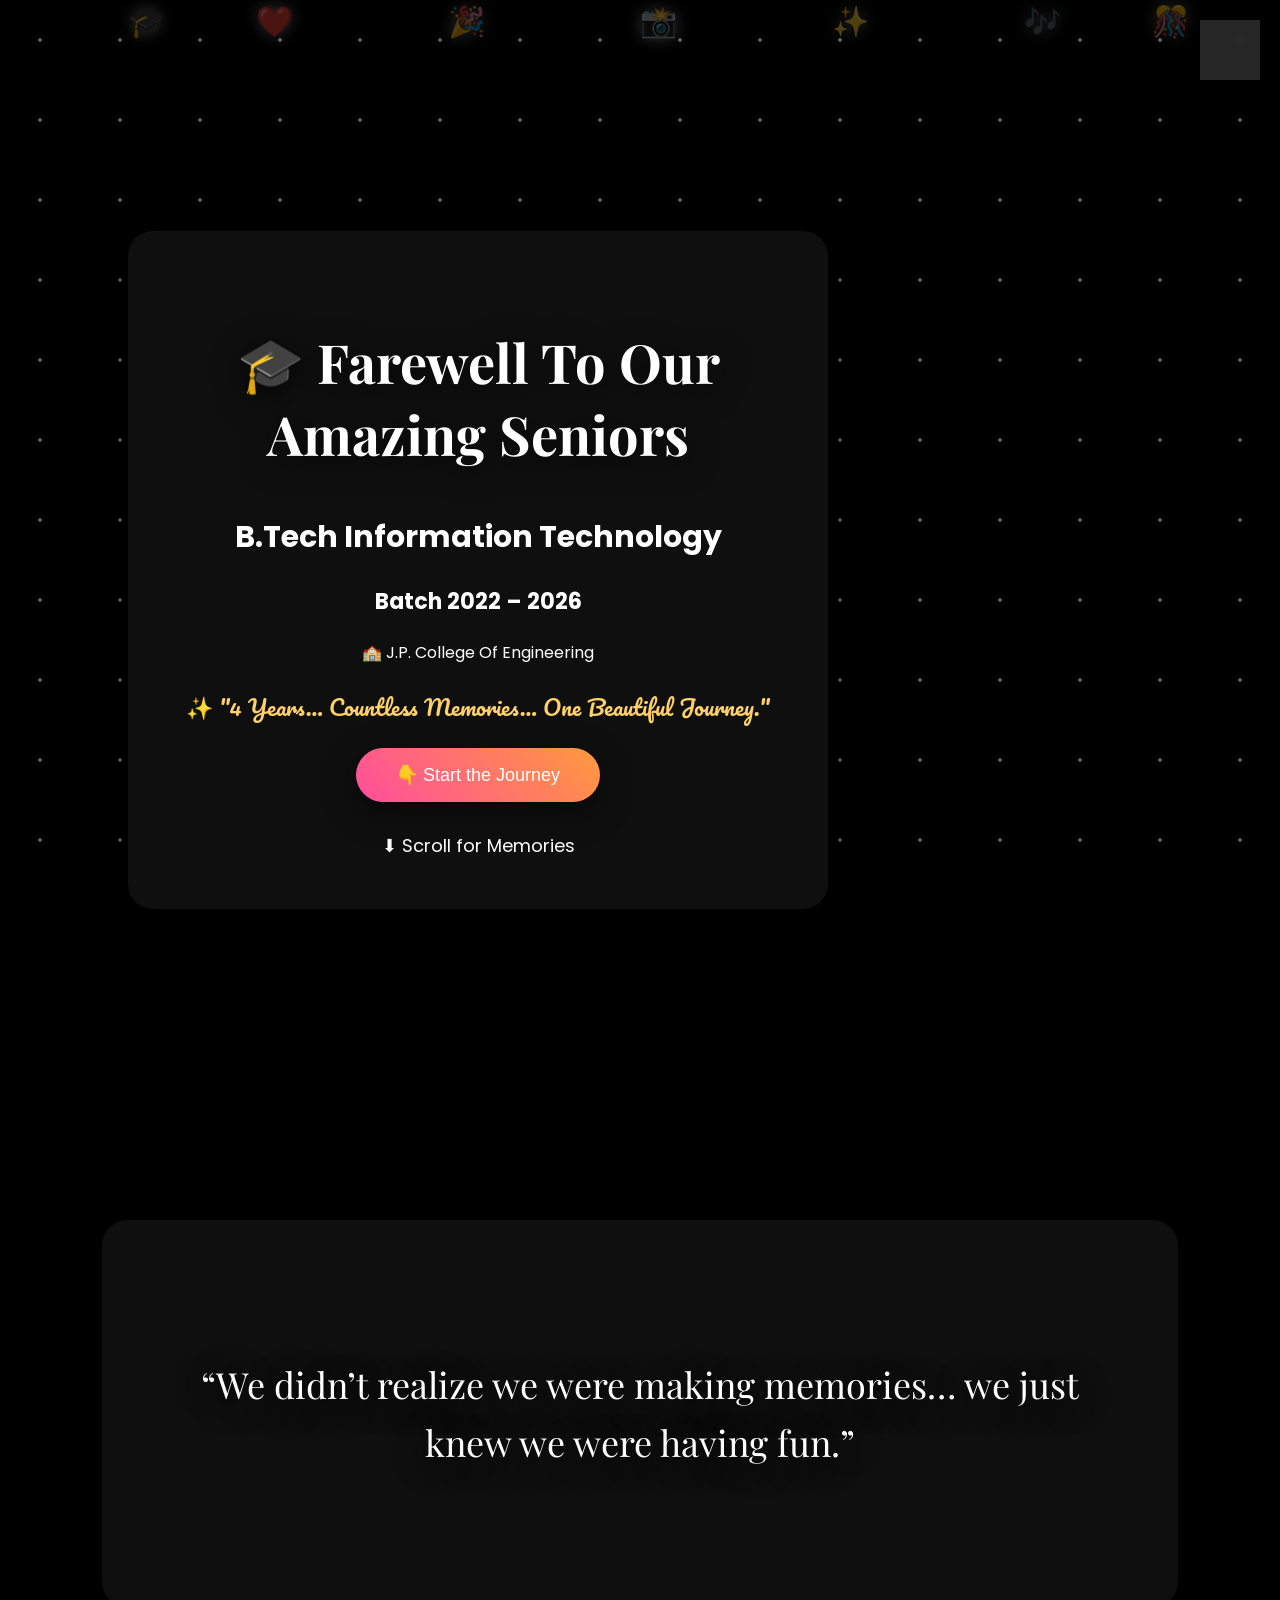
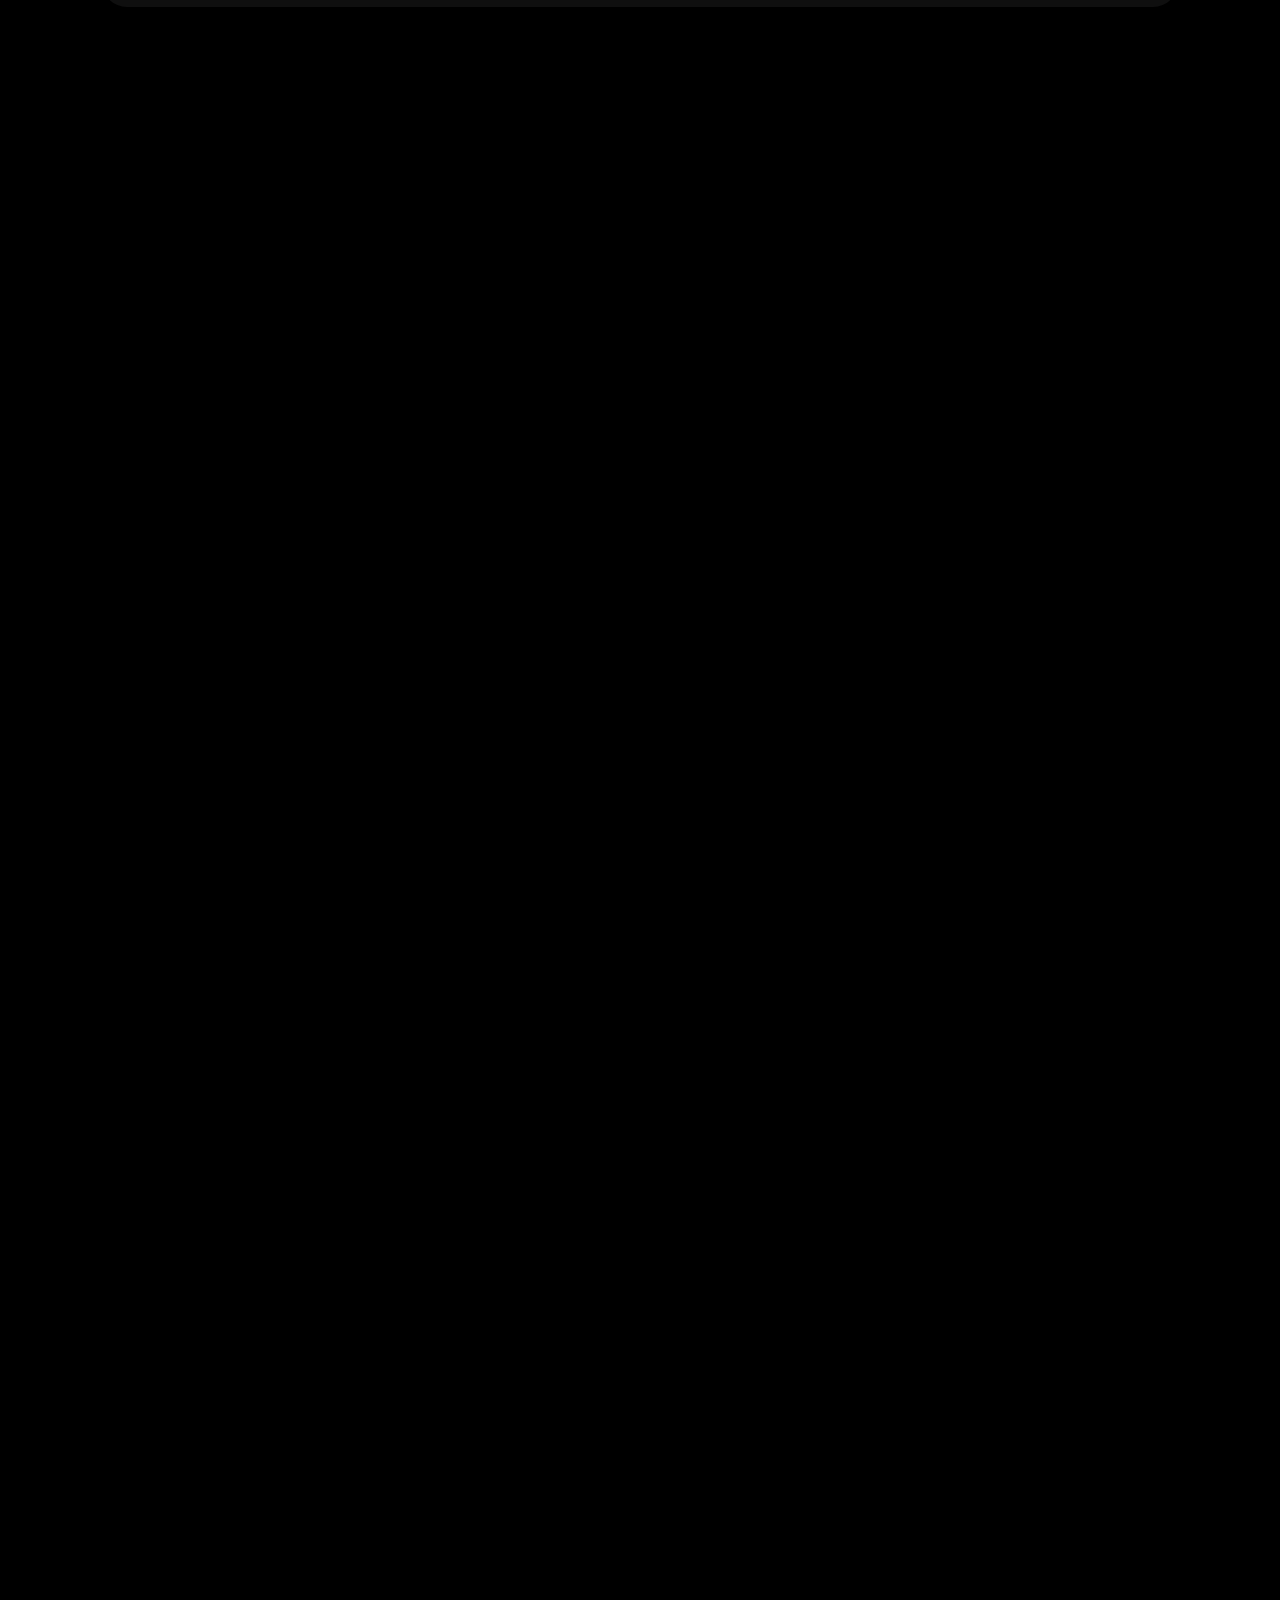
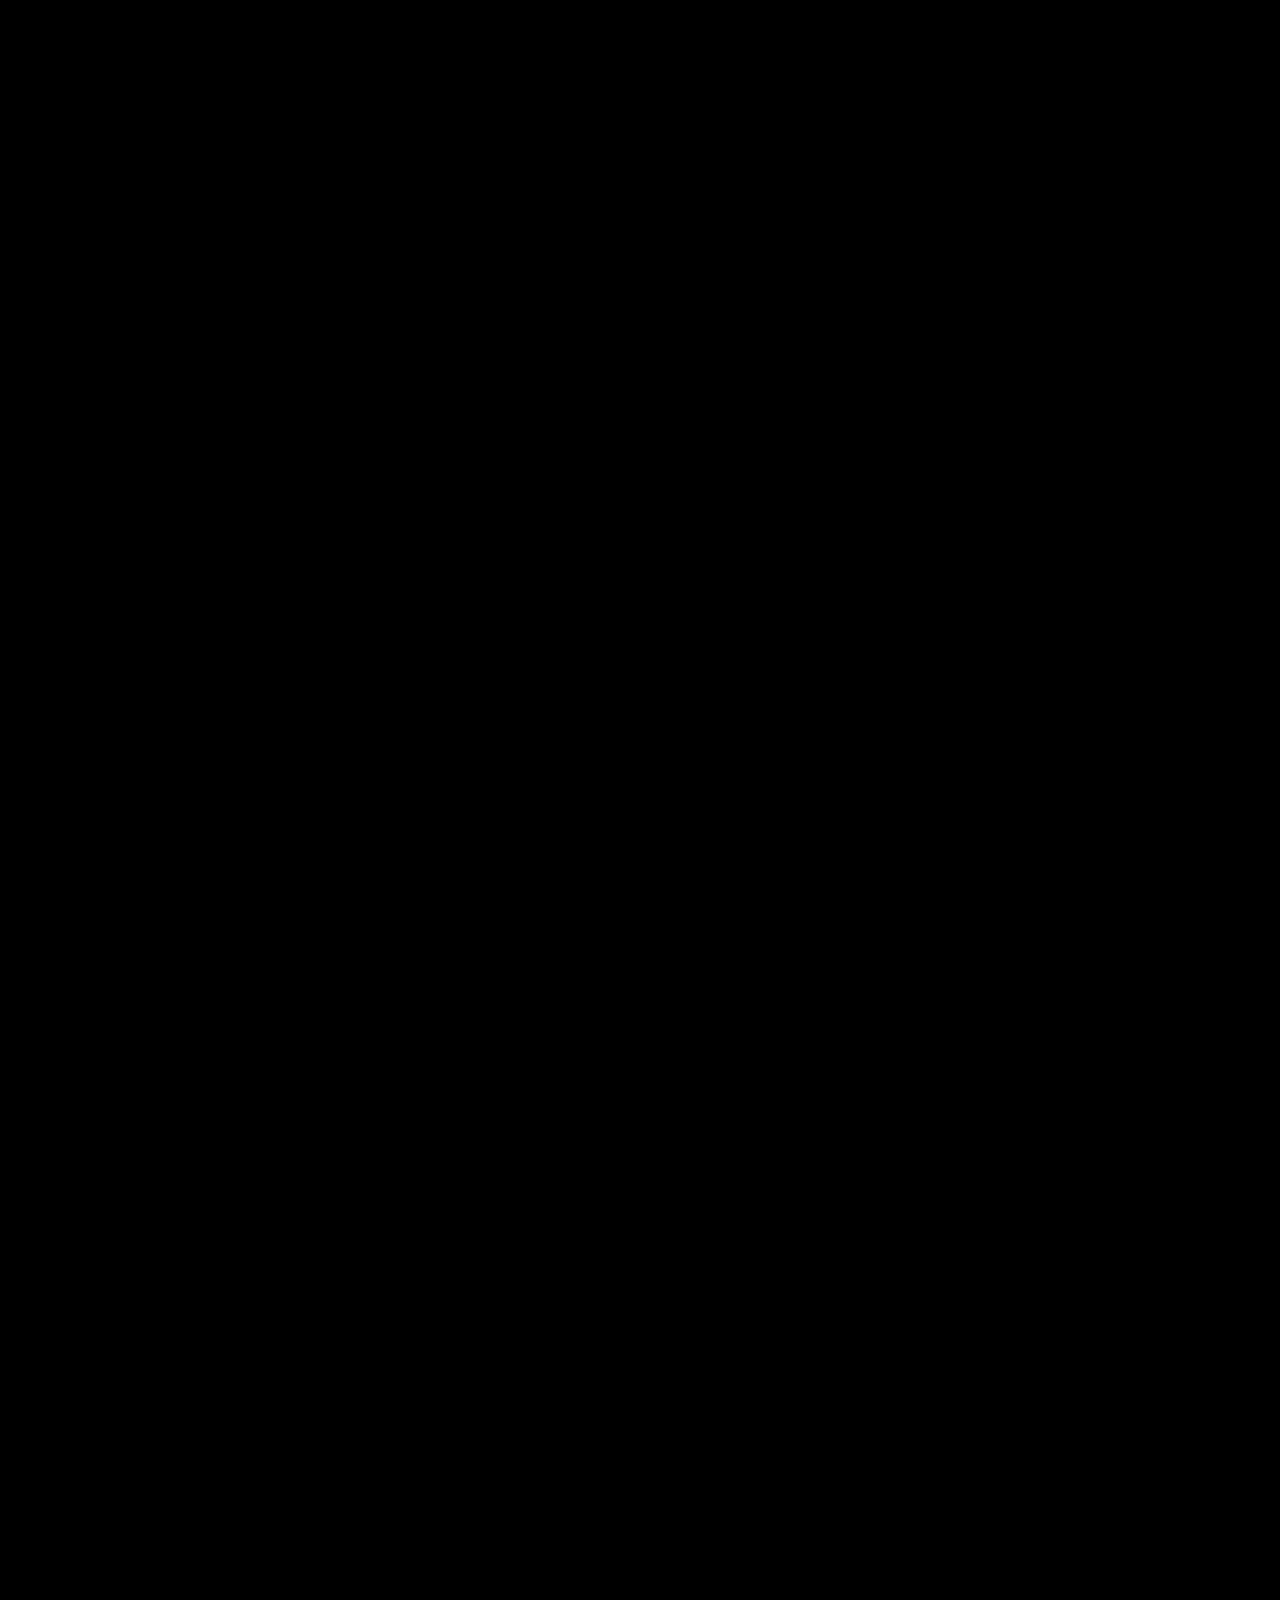
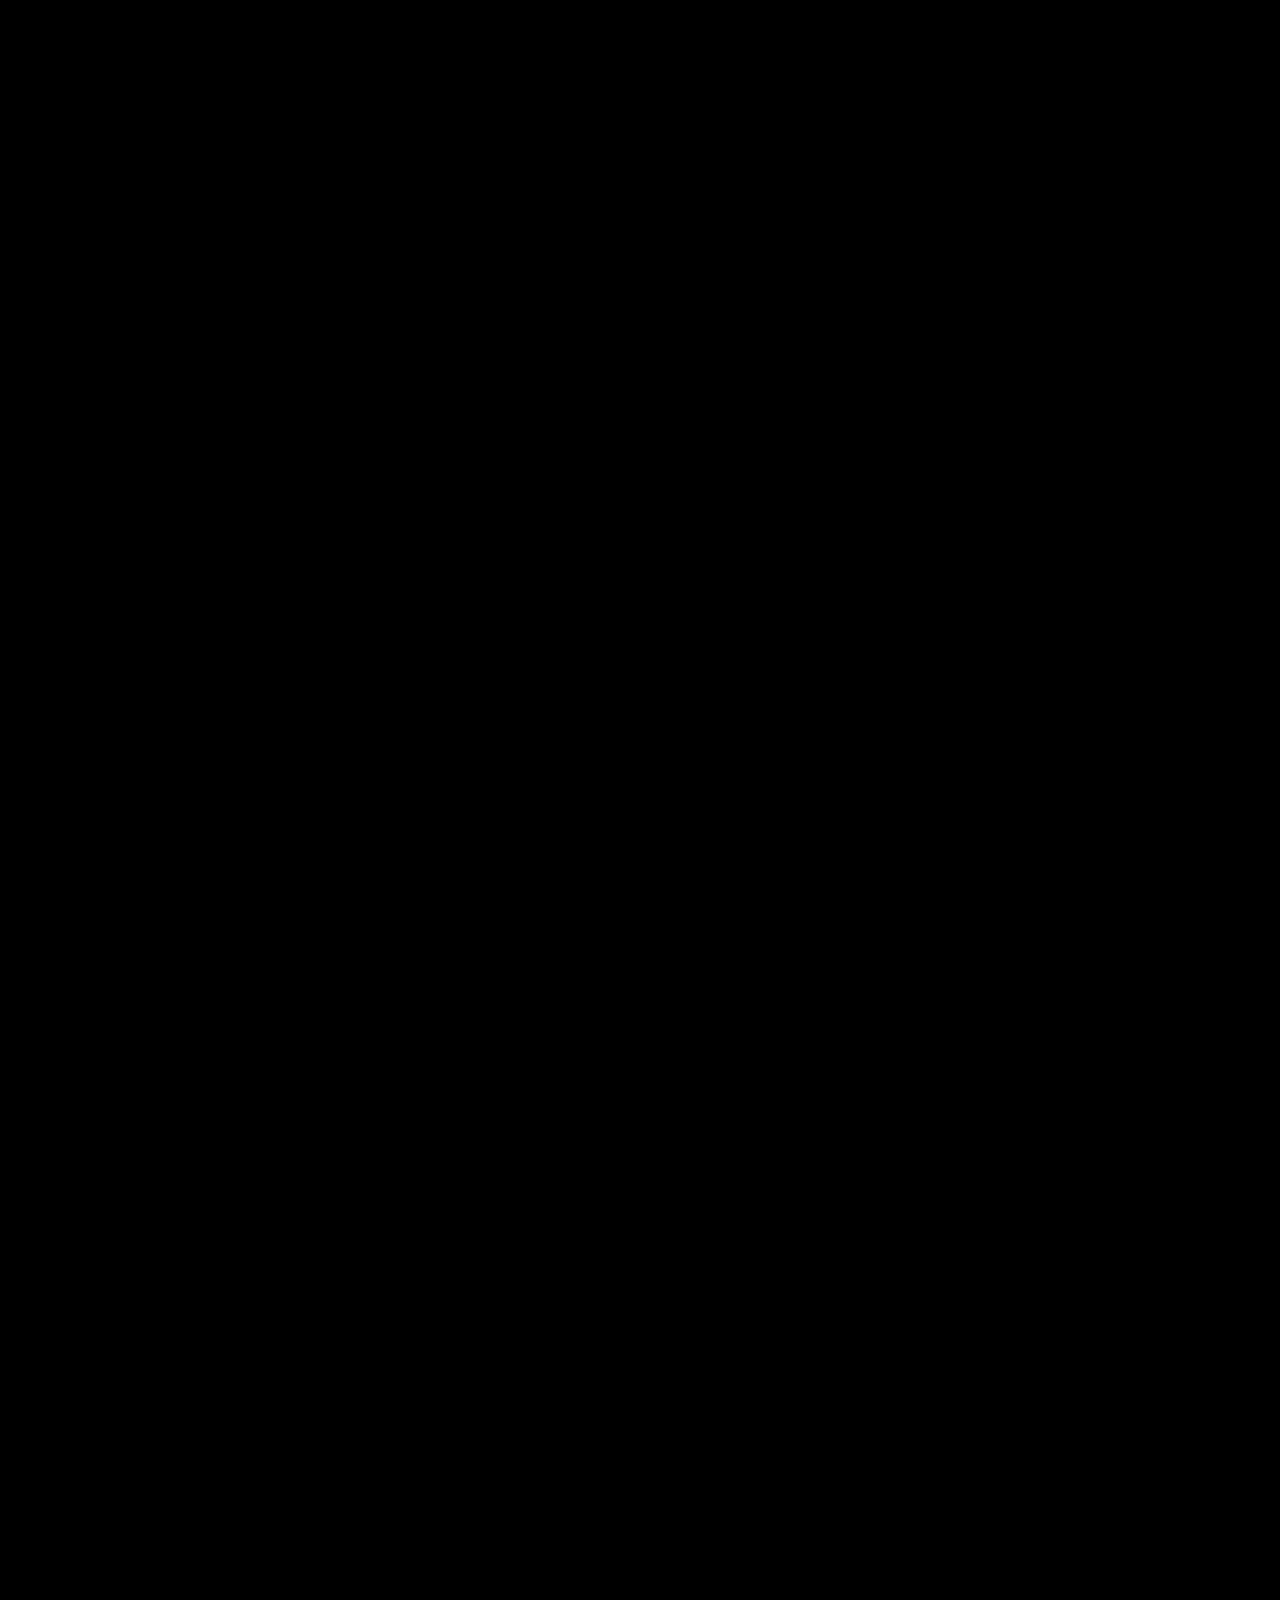
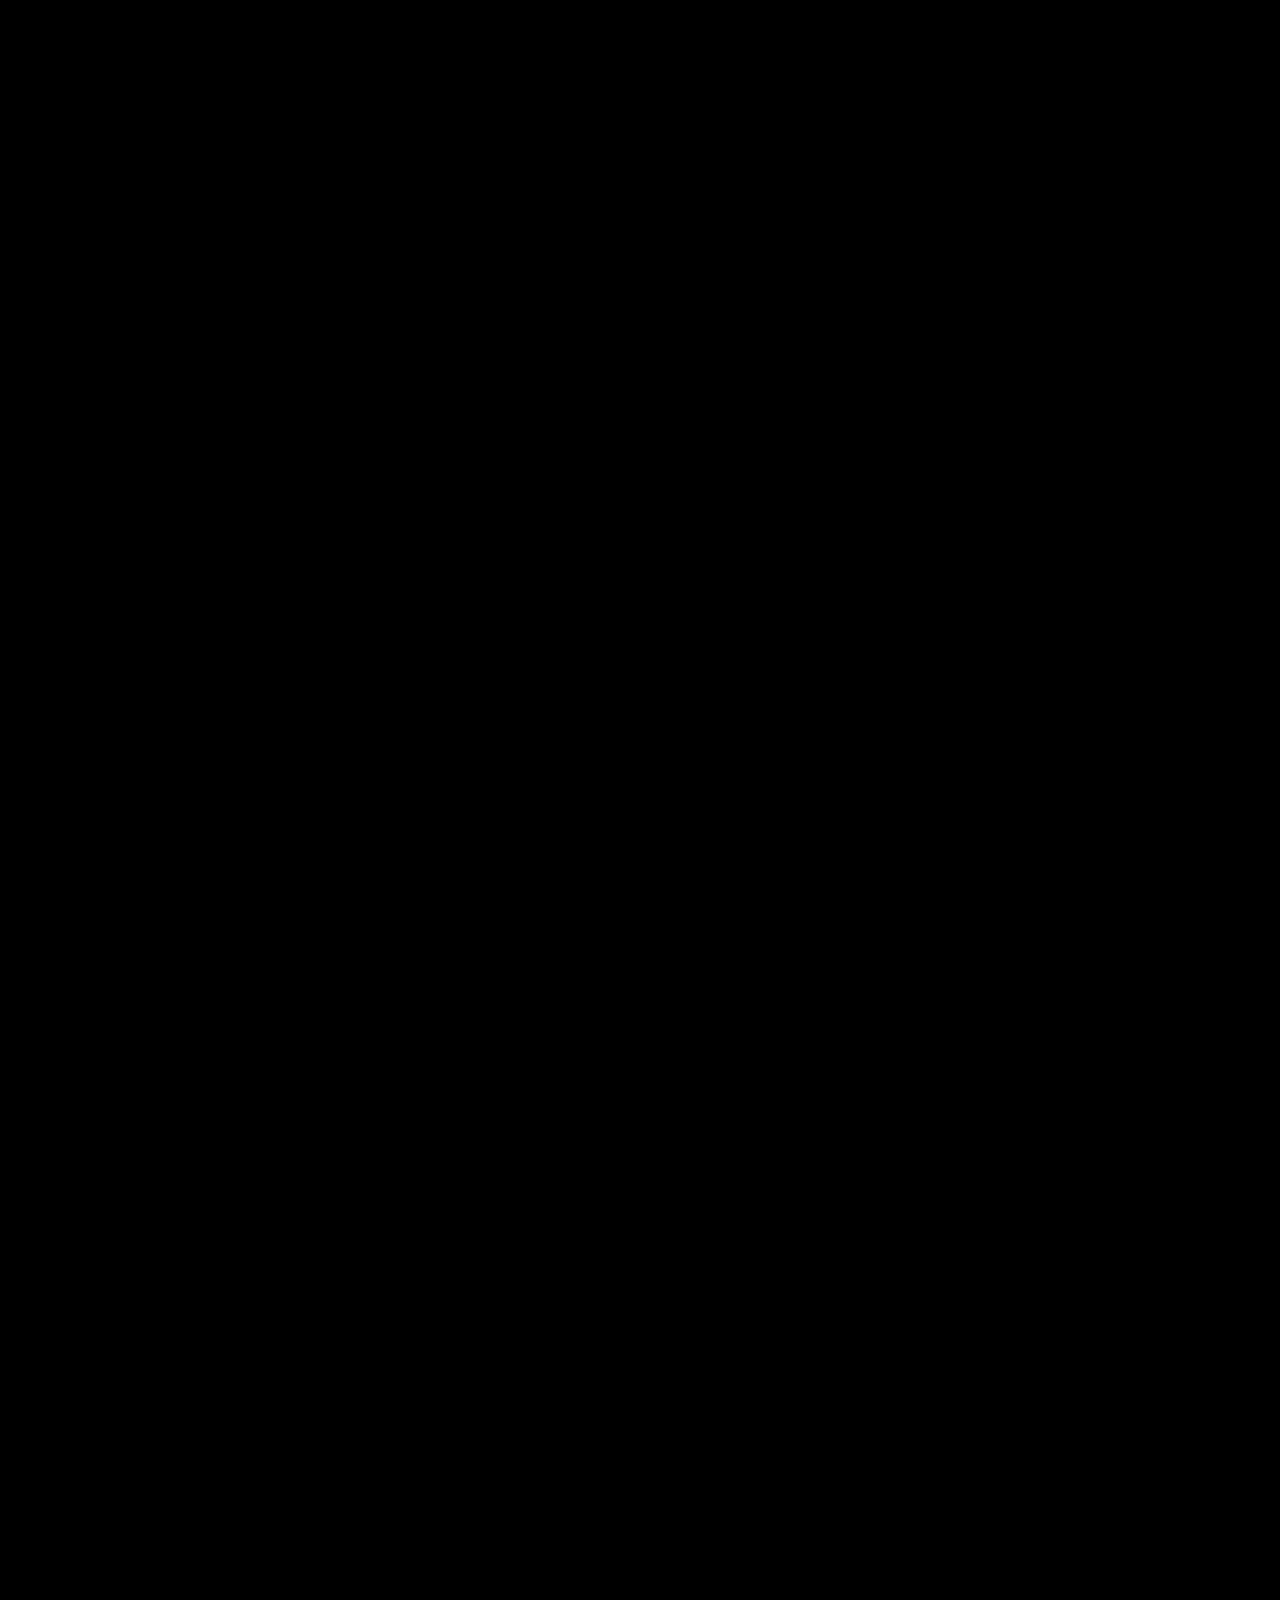
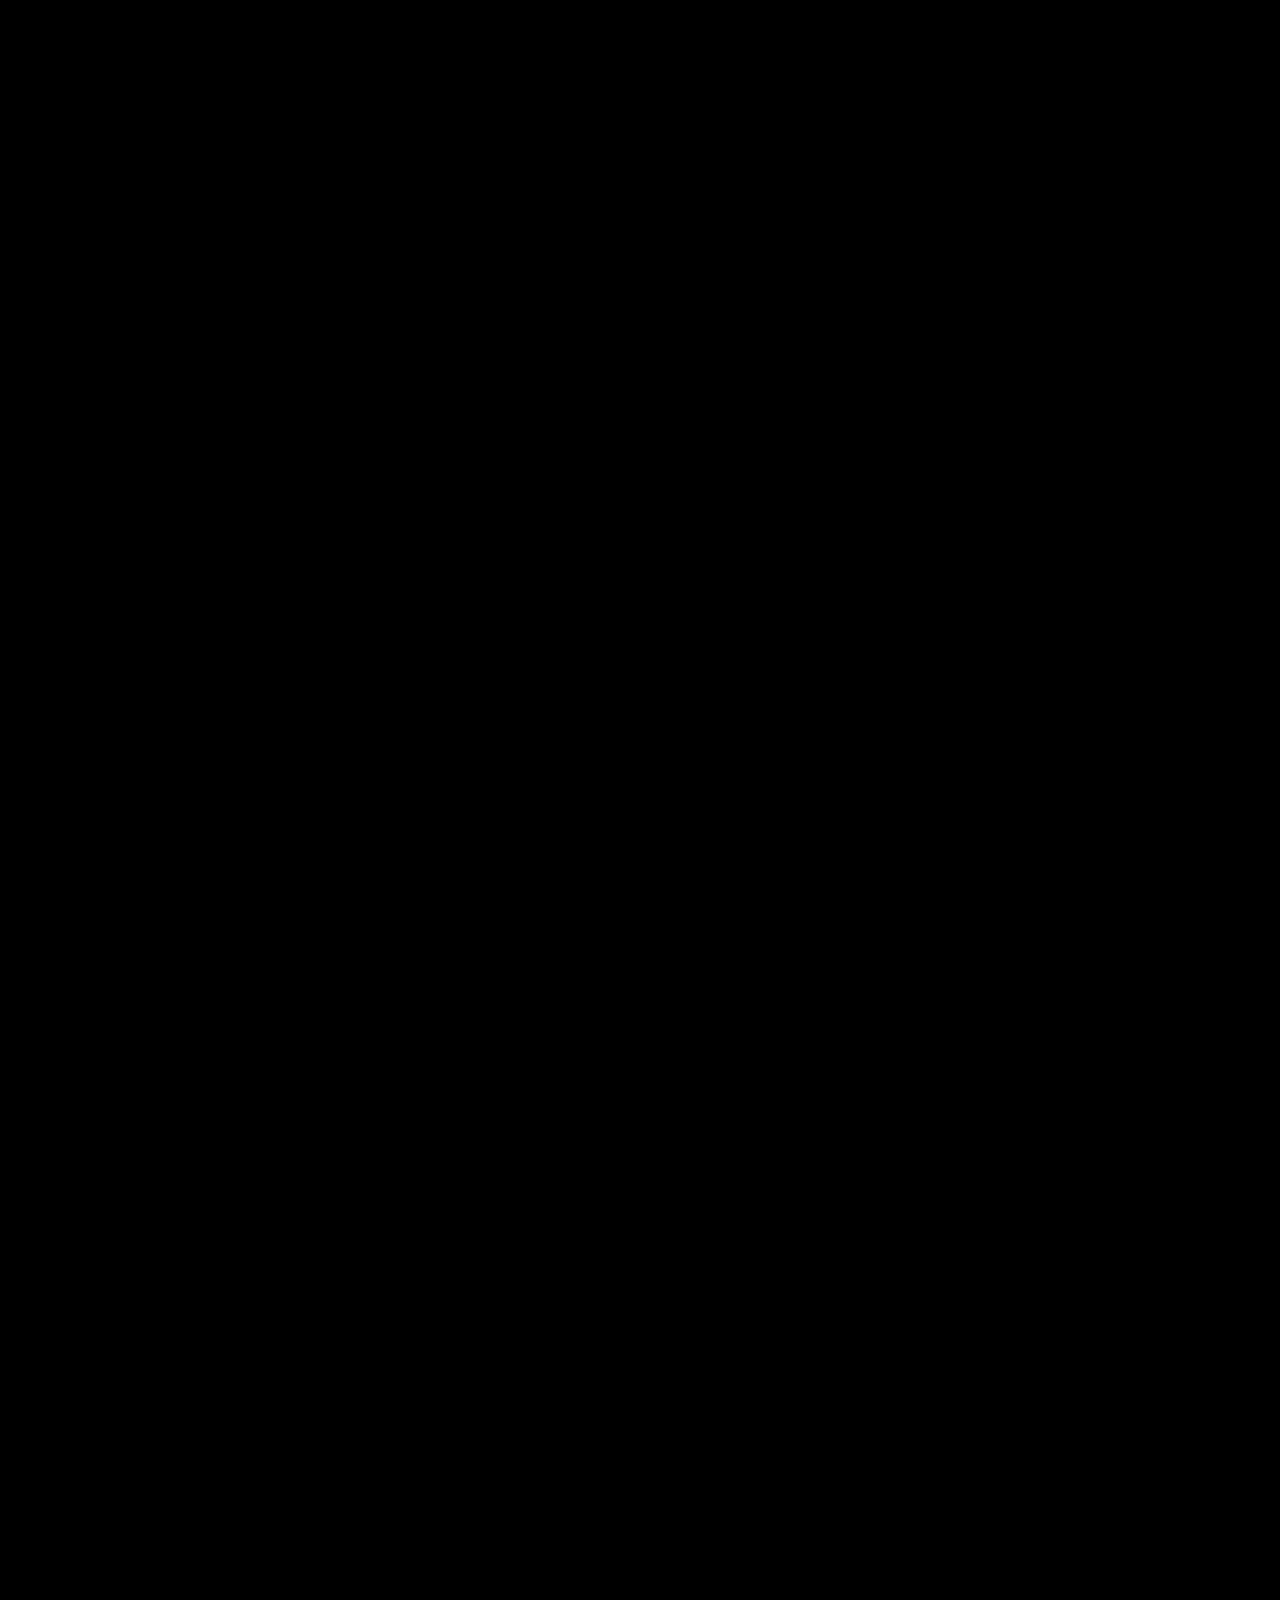
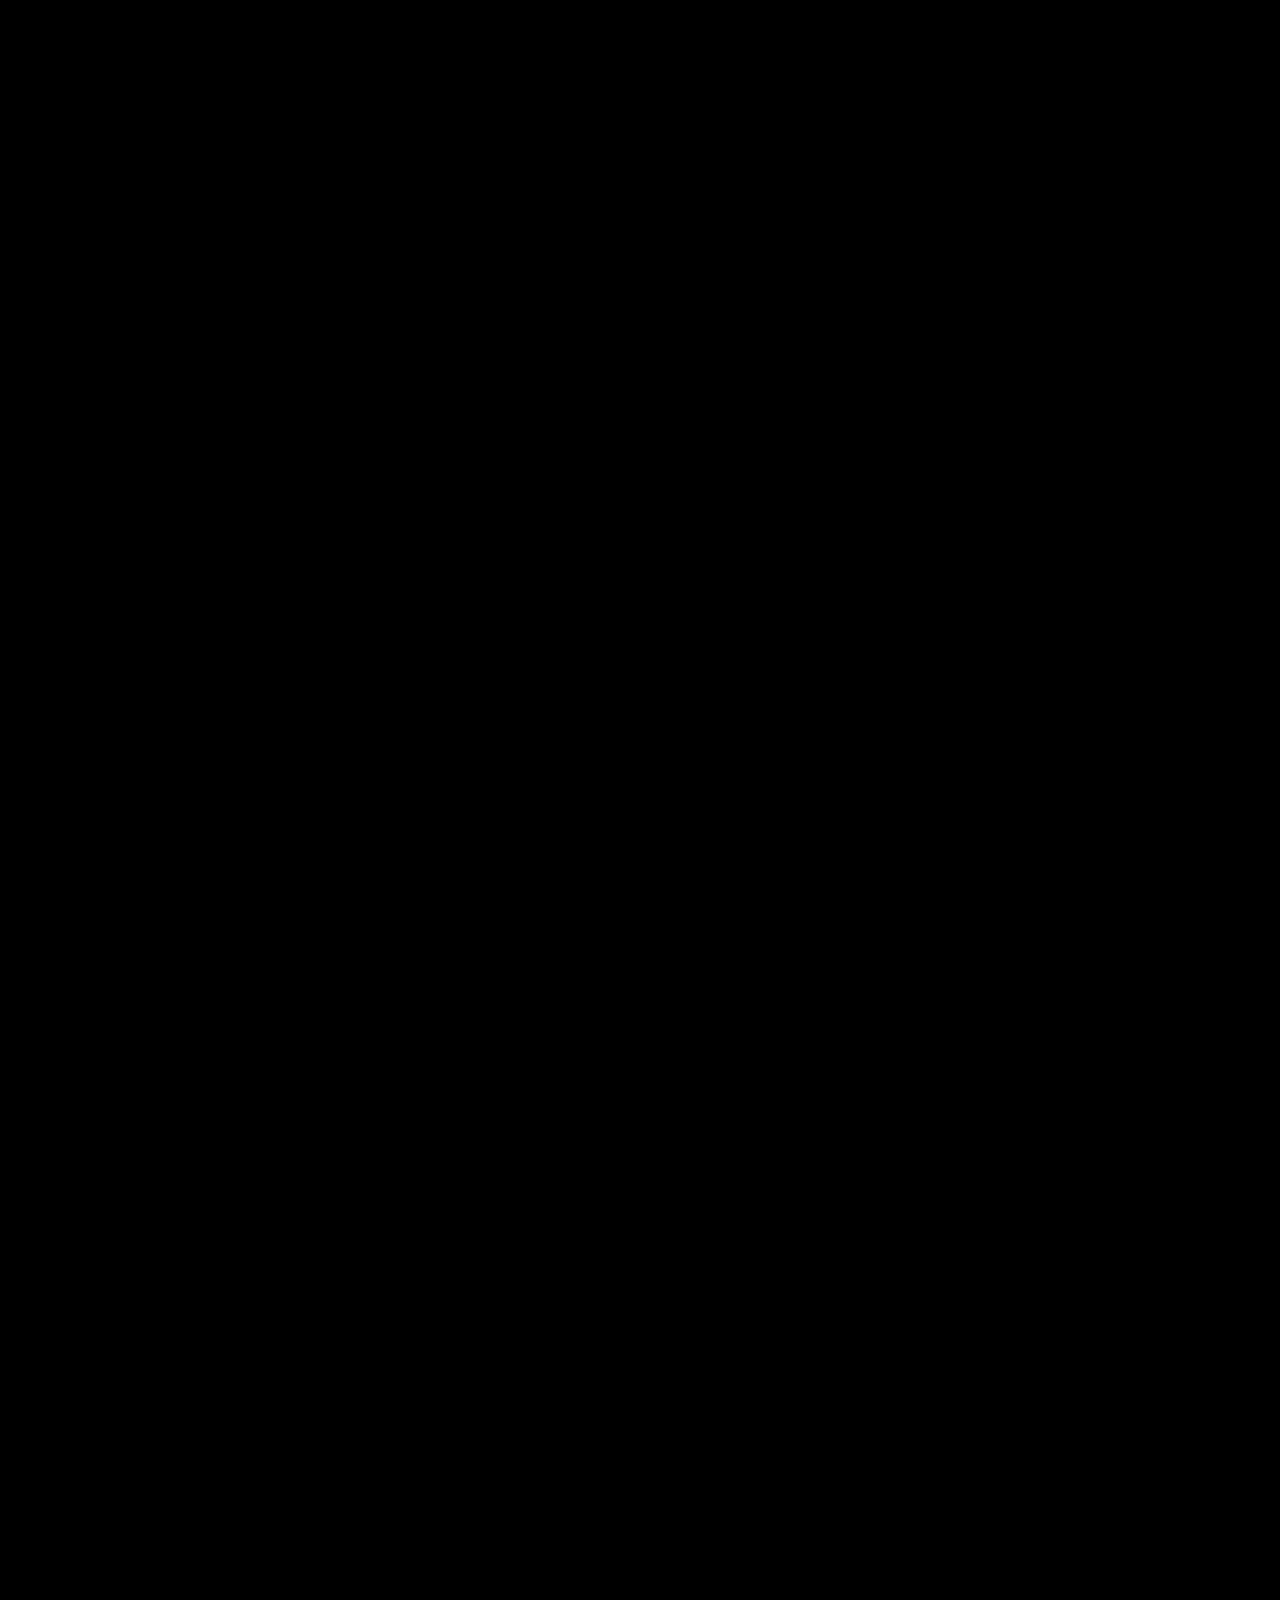
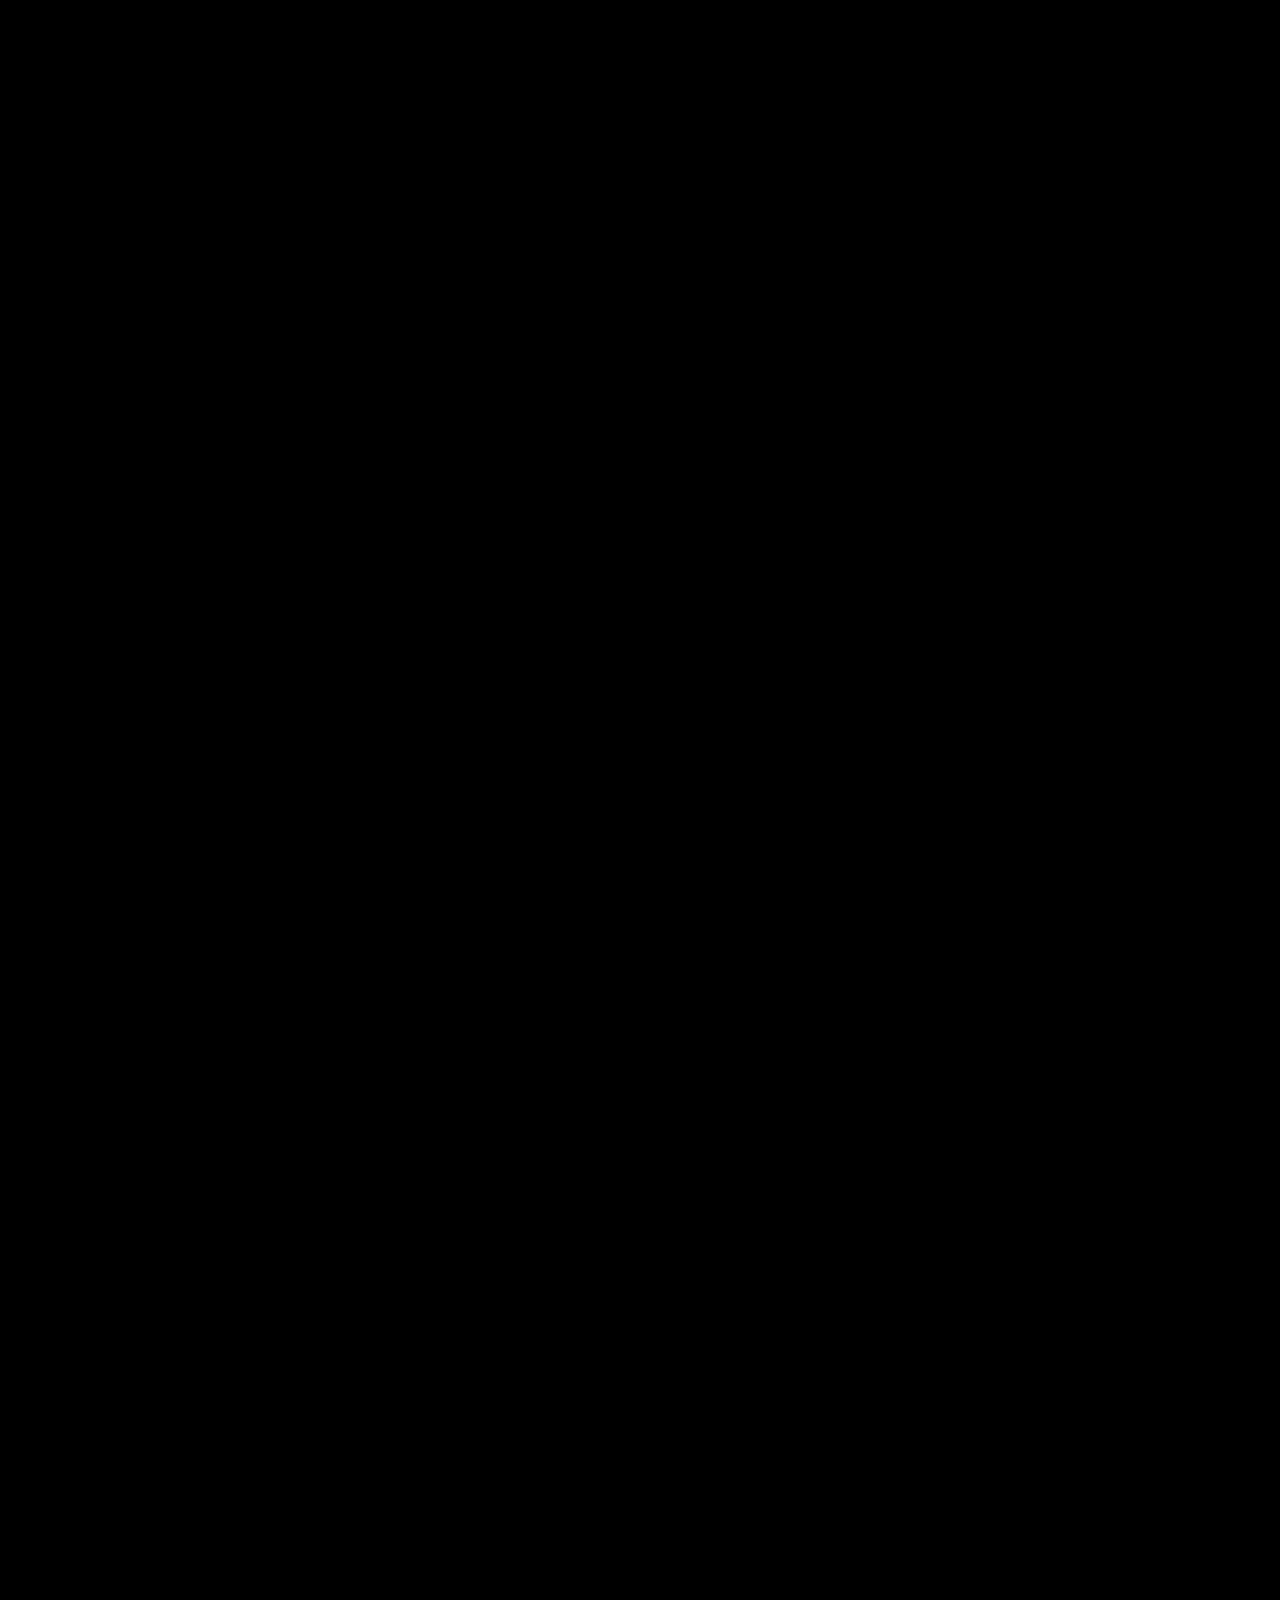
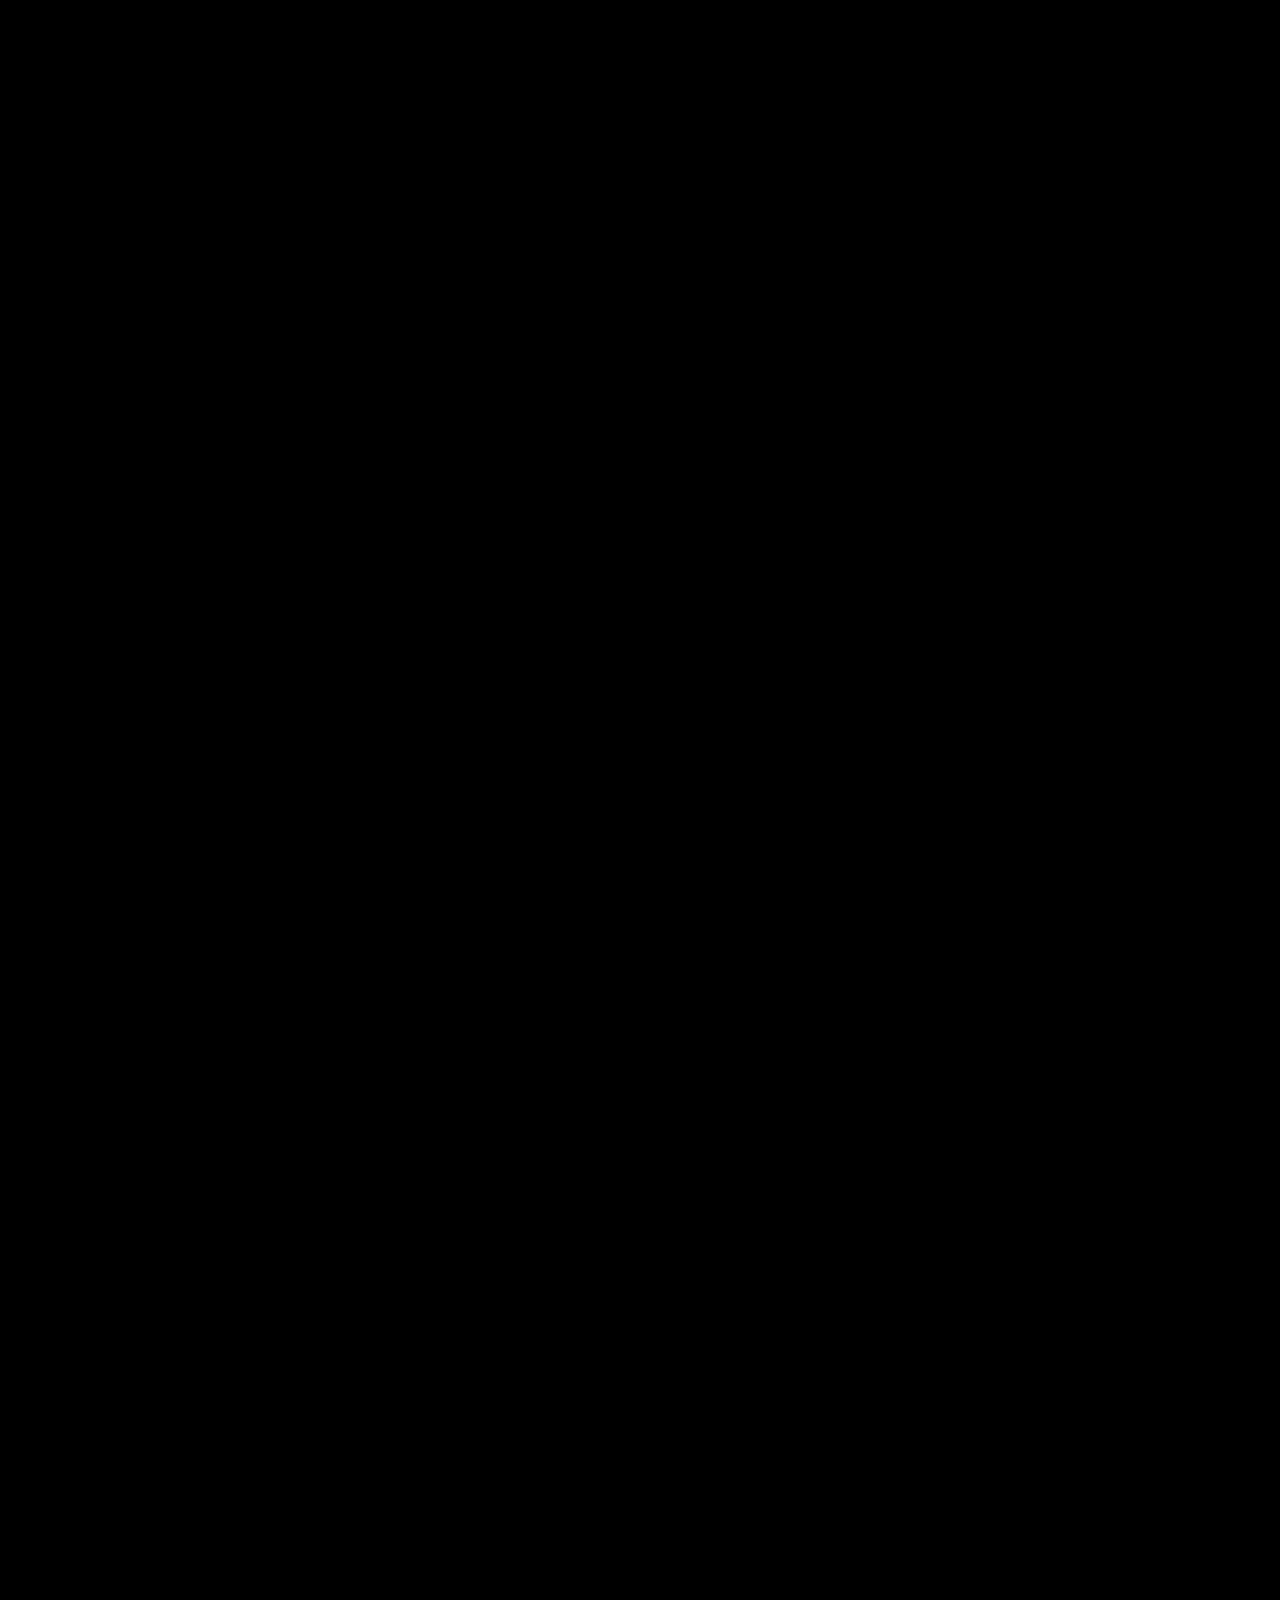
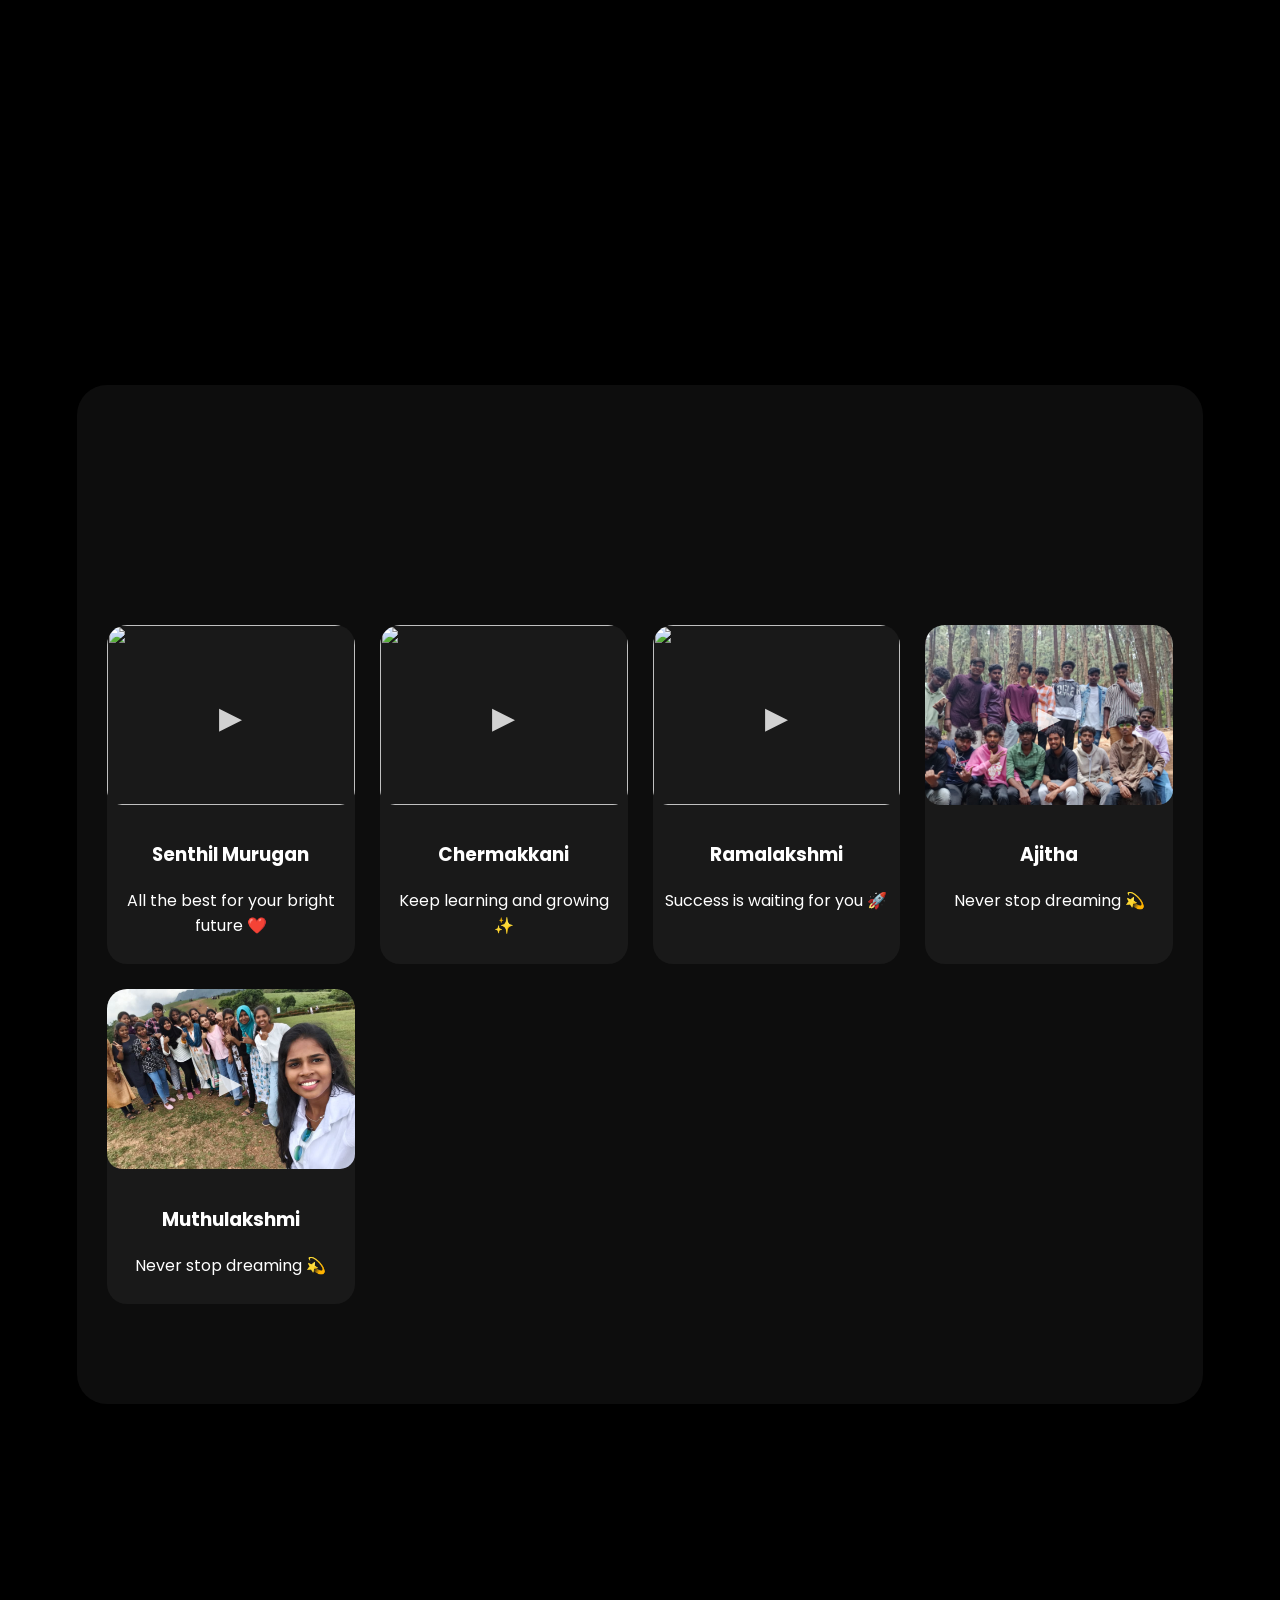
==== commit 8a4bd986: "update css" ====
--- a/index.html
+++ b/index.html
@@ -97,7 +97,7 @@
 src="assets/lottie/graduation.json"
 background="transparent"
 speed="1"
-style="width:350px;height:350px"
+style="width:100%;max-width:400px;height:auto"
 loop
 autoplay>
 </lottie-player>
--- a/css/style.css
+++ b/css/style.css
@@ -100,11 +100,13 @@
 /* HERO */
 
 .hero{
-min-height:100vh;
-display:flex;
-align-items:center;
-justify-content:space-between;
-flex-wrap:wrap;
+  min-height:100vh;
+  display:flex;
+  align-items:center;
+  justify-content:space-between;
+
+  flex-wrap:nowrap;        /* ✅ FIX */
+  gap:40px;                /* spacing */
 }
 
 .hero-content{
@@ -114,6 +116,12 @@
 border-radius:25px;
 backdrop-filter:blur(15px);
 box-shadow:0 20px 40px rgba(0,0,0,0.5);
+}
+.hero-animation{
+  flex:1;
+  display:flex;
+  justify-content:center;
+  align-items:center;
 }
 
 .hero h1{
--- a/css/responsive.css
+++ b/css/responsive.css
@@ -48,4 +48,17 @@
     font-size:11px;
   }
 
+}
+@media (max-width: 768px){
+
+  .hero{
+    flex-direction:column;
+    text-align:center;
+    flex-wrap:wrap;   /* ✅ allow stacking in mobile */
+  }
+
+  .hero-animation{
+    margin-top:20px;
+  }
+
 }
--- a/css/seniors.css
+++ b/css/seniors.css
@@ -1,15 +1,13 @@
 /* =========================
-   SECTION (GLASS CLEAN)
+   SECTION
 ========================= */
 
 .seniors-section{
-  margin:80px 6%;
-  padding:80px 25px;
-
+  margin:60px 5%;
+  padding:50px 15px;
   background:rgba(255,255,255,0.04);
   backdrop-filter:blur(15px);
-
-  border-radius:25px;
+  border-radius:20px;
   text-align:center;
 }
 
@@ -18,253 +16,105 @@
 ========================= */
 
 .seniors-section h2{
-  font-size:32px;
+  font-size:26px;
   margin-bottom:10px;
 }
 
 .group-title{
-  margin-top:50px;
-  font-size:20px;
-  letter-spacing:1px;
+  margin-top:40px;
+  font-size:18px;
   opacity:0.9;
 }
 
 /* =========================
-   GRID (CLEAN)
+   GRID
 ========================= */
 
 .seniors-grid{
   display:grid;
   grid-template-columns:repeat(auto-fit, minmax(140px,1fr));
-  gap:20px;
-  margin-top:25px;
+  gap:15px;
+  margin-top:20px;
 }
 
 /* =========================
-   CARD (GLASS STYLE)
+   CARD
 ========================= */
 
 .senior-card{
-  position:relative;
-  border-radius:18px;
-  overflow:hidden;
+  perspective:1000px;
   cursor:pointer;
-
-  background:rgba(255,255,255,0.05);
-  backdrop-filter:blur(10px);
-
-  transition:all 0.3s ease;
 }
 
-/* IMAGE */
-
-.senior-card img{
+.card-inner{
+  position:relative;
   width:100%;
-  height:220px;
-  object-fit:cover;
-  transition:0.4s;
+  height:240px;
+  transition:transform 0.6s;
+  transform-style:preserve-3d;
 }
 
-/* HOVER EFFECT */
-
-.senior-card:hover{
-  transform:translateY(-6px) scale(1.03);
+.senior-card.flip .card-inner{
+  transform:rotateY(180deg);
 }
 
 /* =========================
-   GIRL GLOW 💗
+   FRONT & BACK
 ========================= */
 
-.senior-card.girl:hover{
-  box-shadow:
-    0 15px 40px rgba(255,77,157,0.3);
+.card-front,
+.card-back{
+  position:absolute;
+  width:100%;
+  height:100%;
+  border-radius:18px;
+  backface-visibility:hidden;
+  overflow:hidden;
 }
 
 /* =========================
-   BOY GLOW 💙
+   FRONT IMAGE
 ========================= */
 
-.senior-card.boy:hover{
-  box-shadow:
-    0 15px 40px rgba(0,150,255,0.3);
+.card-front img{
+  width:100%;
+  height:100%;
+  object-fit:cover;   /* 🔥 FIX */
 }
 
 /* =========================
-   OVERLAY (CLEAN TEXT)
+   OVERLAY (NAME)
 ========================= */
 
 .overlay{
   position:absolute;
   bottom:0;
   width:100%;
-  padding:10px;
+  padding:8px;
 
   background:linear-gradient(to top, rgba(0,0,0,0.85), transparent);
-
   color:white;
-  text-align:left;
+  text-align:center;
 }
 
 .overlay h3{
-  font-size:16px;
+  font-size:13px;
   margin:0;
+
+  display:-webkit-box;
+  -webkit-line-clamp:2;
+  -webkit-box-orient:vertical;
+  overflow:hidden;
 }
 
 .overlay p{
-  font-size:13px;
+  font-size:11px;
   opacity:0.8;
 }
 
 /* =========================
-   POPUP (GLASS MODAL)
+   BACK SIDE
 ========================= */
-
-.senior-popup{
-  position:fixed;
-  top:0;
-  left:0;
-  width:100%;
-  height:100%;
-
-  background:rgba(0,0,0,0.9);
-
-  display:flex;
-  align-items:center;
-  justify-content:center;
-
-  z-index:9999;
-}
-
-/* POPUP CARD */
-
-.popup-card{
-  padding:25px;
-  border-radius:20px;
-  text-align:center;
-
-  max-width:320px;
-  width:90%;
-
-  background:rgba(20,20,20,0.9);
-  backdrop-filter:blur(15px);
-
-  animation:popupScale 0.3s ease;
-}
-
-/* IMAGE */
-
-.popup-card img{
-  width:100%;
-  border-radius:15px;
-  margin-bottom:10px;
-}
-
-/* TEXT */
-
-.popup-card h2{
-  margin:10px 0 5px;
-}
-
-.popup-card p{
-  font-size:14px;
-  opacity:0.85;
-}
-
-.popup-card .quote{
-  margin-top:8px;
-  font-style:italic;
-  opacity:0.7;
-}
-
-/* GIRL POPUP */
-
-.popup-card.girl{
-  box-shadow:0 0 30px rgba(255,77,157,0.4);
-}
-
-/* BOY POPUP */
-
-.popup-card.boy{
-  box-shadow:0 0 30px rgba(0,150,255,0.4);
-}
-
-/* CLOSE BUTTON */
-
-.close-btn{
-  position:absolute;
-  top:20px;
-  right:25px;
-
-  font-size:30px;
-  color:white;
-  cursor:pointer;
-
-  transition:0.3s;
-}
-
-.close-btn:hover{
-  transform:scale(1.2);
-  color:#ff4d9d;
-}
-
-/* =========================
-   ANIMATION
-========================= */
-
-@keyframes popupScale{
-  from{
-    transform:scale(0.8);
-    opacity:0;
-  }
-  to{
-    transform:scale(1);
-    opacity:1;
-  }
-}
-/* =========================
-   FLIP CARD SYSTEM
-========================= */
-
-.senior-card{
-  perspective:1000px;
-}
-
-.card-inner{
-  position:relative;
-  width:100%;
-  height:260px;
-  transition:transform 0.6s;
-  transform-style:preserve-3d;
-}
-
-/* FLIP TRIGGER */
-
-.senior-card.flip .card-inner{
-  transform:rotateY(180deg);
-}
-
-/* BOTH SIDES */
-
-.card-front,
-.card-back{
-  position:absolute;
-  width:100%;
-  height:100%;
-  border-radius:20px;
-  backface-visibility:hidden;
-  overflow:hidden;
-}
-
-/* FRONT */
-
-.card-front img{
-  width:100%;
-  height:100%;
-  object-fit:contain;
-  background: #000;
-}
-
-/* BACK */
 
 .card-back{
   background:rgba(20,20,20,0.95);
@@ -274,8 +124,9 @@
   flex-direction:column;
   justify-content:center;
   align-items:center;
+  text-align:center;
 
-  padding:15px;
+  padding:10px;
 
   transform:rotateY(180deg);
 }
@@ -283,51 +134,38 @@
 /* TEXT */
 
 .card-back h3{
+  font-size:14px;
   margin-bottom:5px;
 }
 
 .card-back p{
-  font-size:14px;
+  font-size:12px;
   opacity:0.85;
 }
 
 .card-back .quote{
-  margin-top:8px;
+  margin-top:6px;
+  font-size:11px;
   font-style:italic;
   opacity:0.7;
 }
 
-/* GIRL GLOW */
+/* =========================
+   HOVER EFFECT
+========================= */
+
+.senior-card:hover .card-inner{
+  transform:rotateY(180deg);
+}
+
+/* =========================
+   GLOW EFFECT
+========================= */
 
 .senior-card.girl .card-back{
   box-shadow:0 0 25px rgba(255,77,157,0.4);
 }
 
-/* BOY GLOW */
-
 .senior-card.boy .card-back{
   box-shadow:0 0 25px rgba(0,150,255,0.4);
-}
-/* =========================
-   FIX FLIP CARD SIZE
-========================= */
-
-.card-inner{
-  height:240px;   /* SAME as old image height */
-}
-
-/* FIX FRONT IMAGE */
-
-.card-front img{
-  width:100%;
-  height:100%;
-  object-fit:cover;
-  border-radius:20px;
-}
-
-/* FIX FRONT & BACK SIZE */
-
-.card-front,
-.card-back{
-  height:100%;
 }
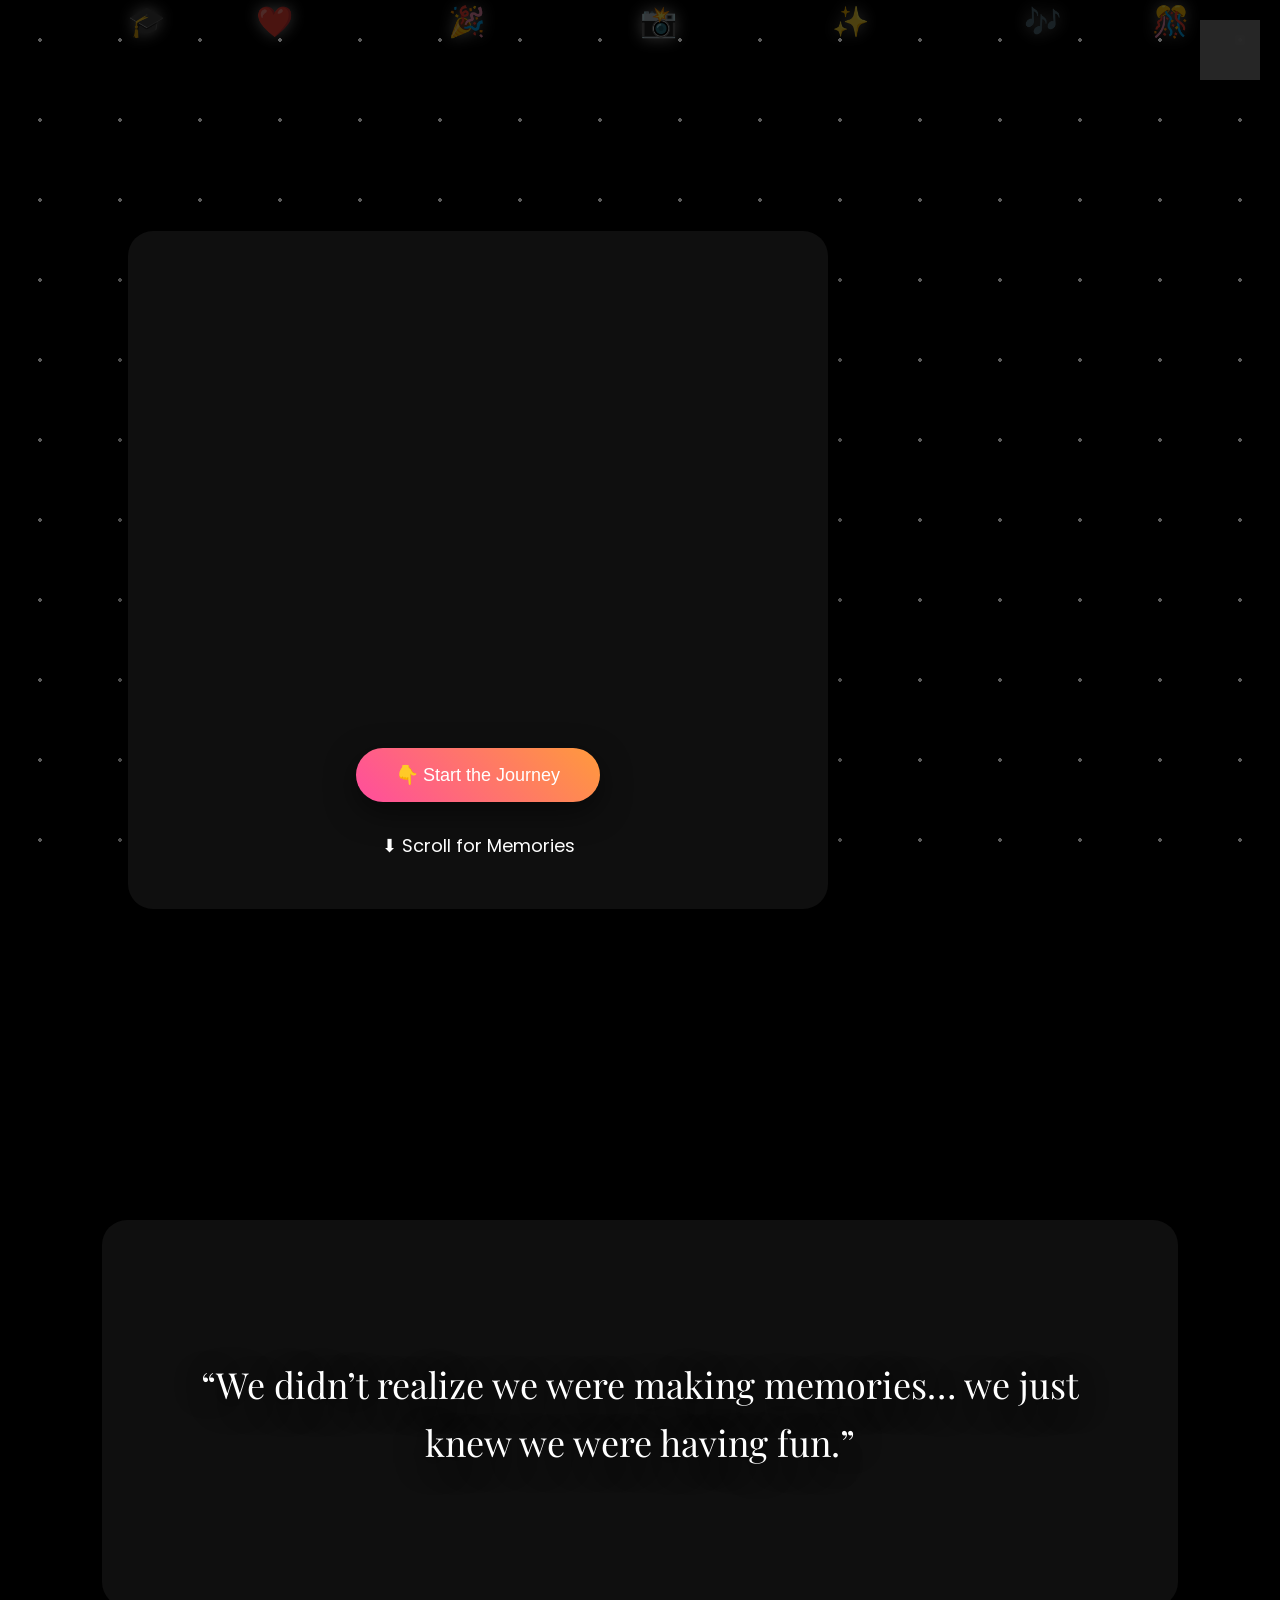
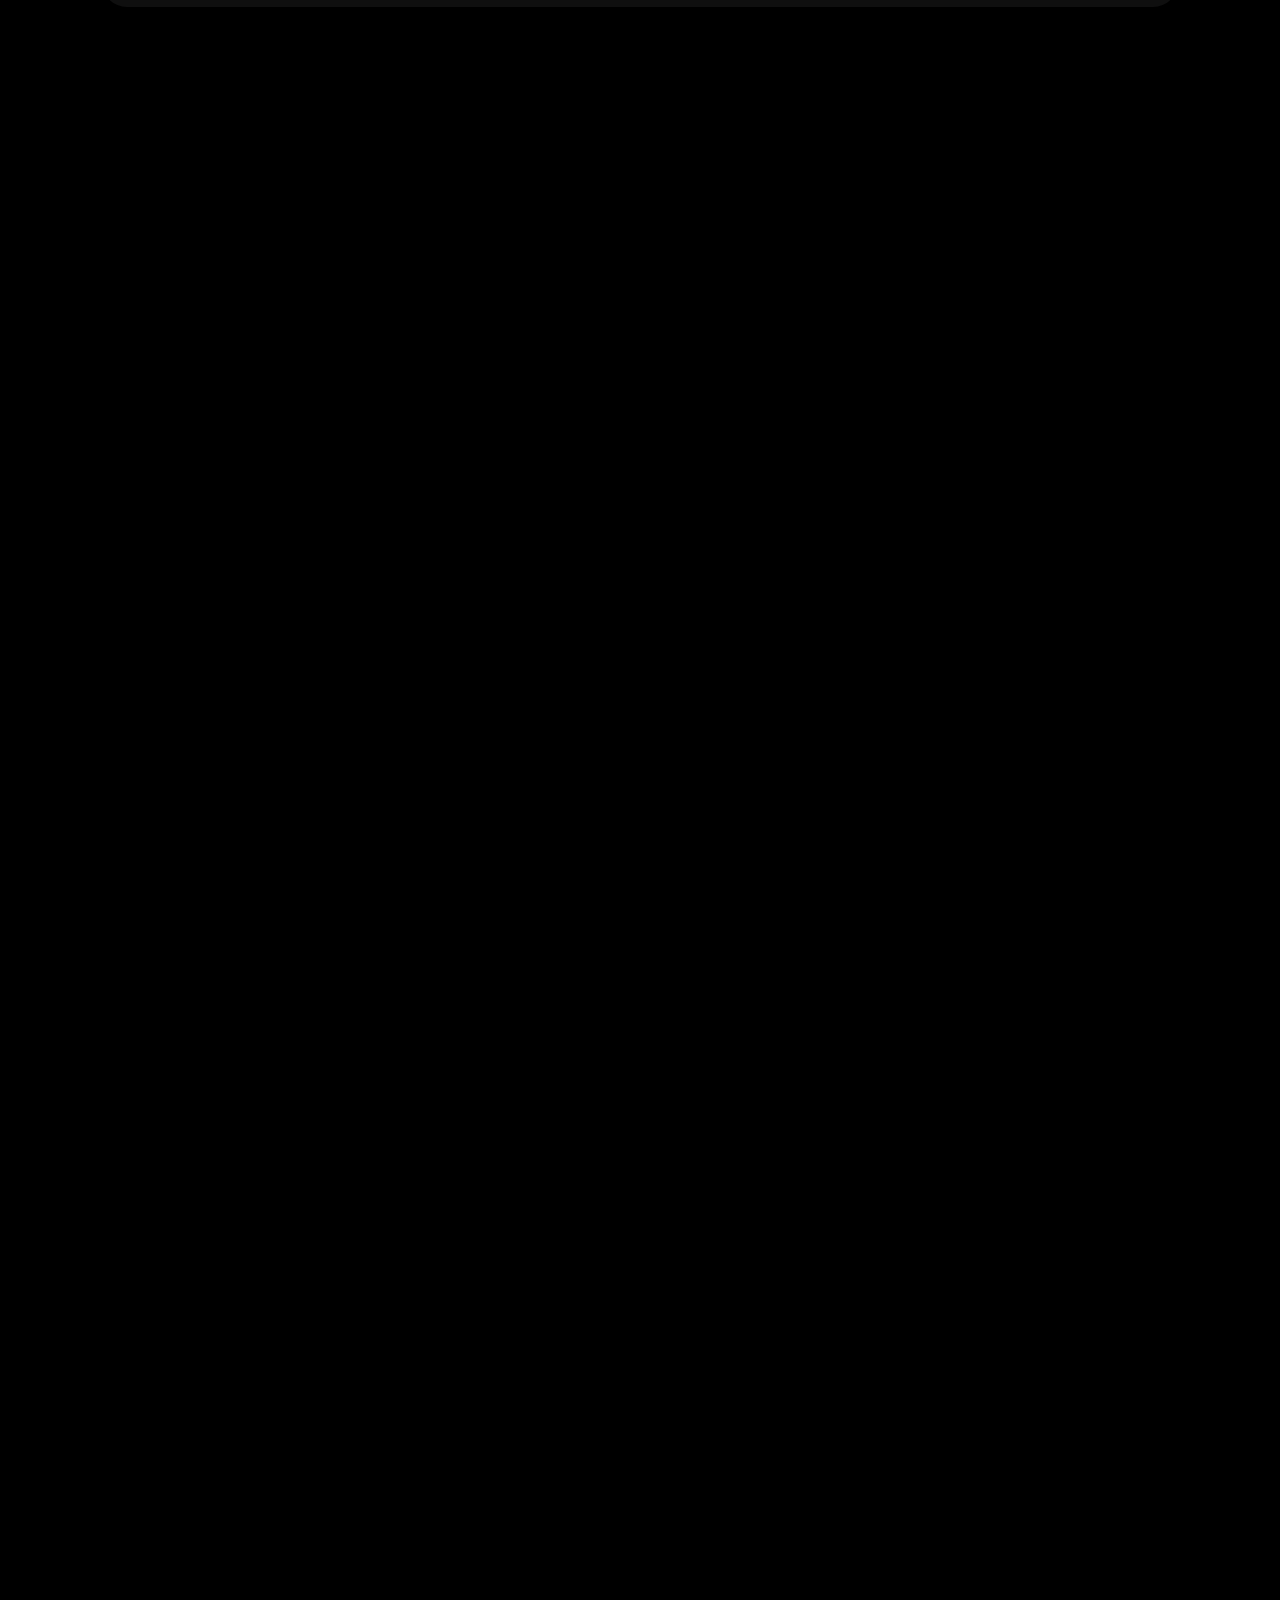
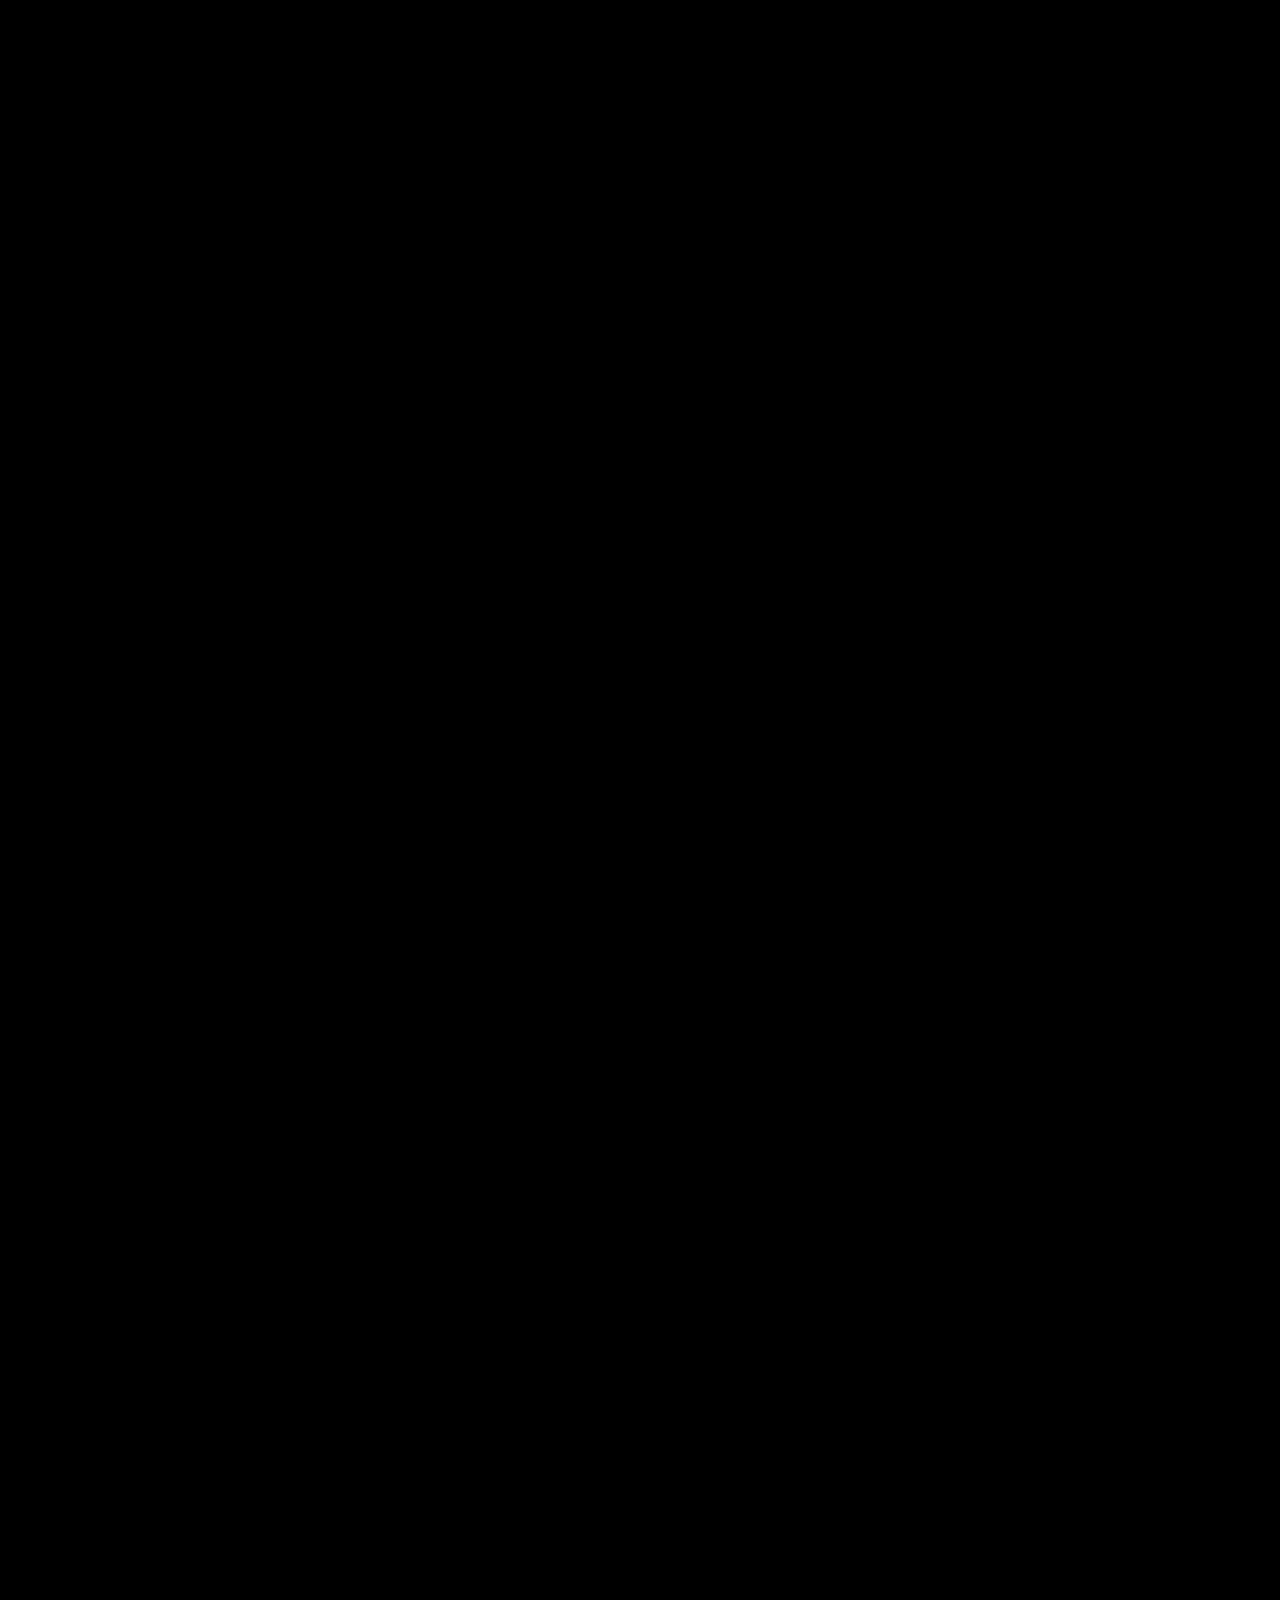
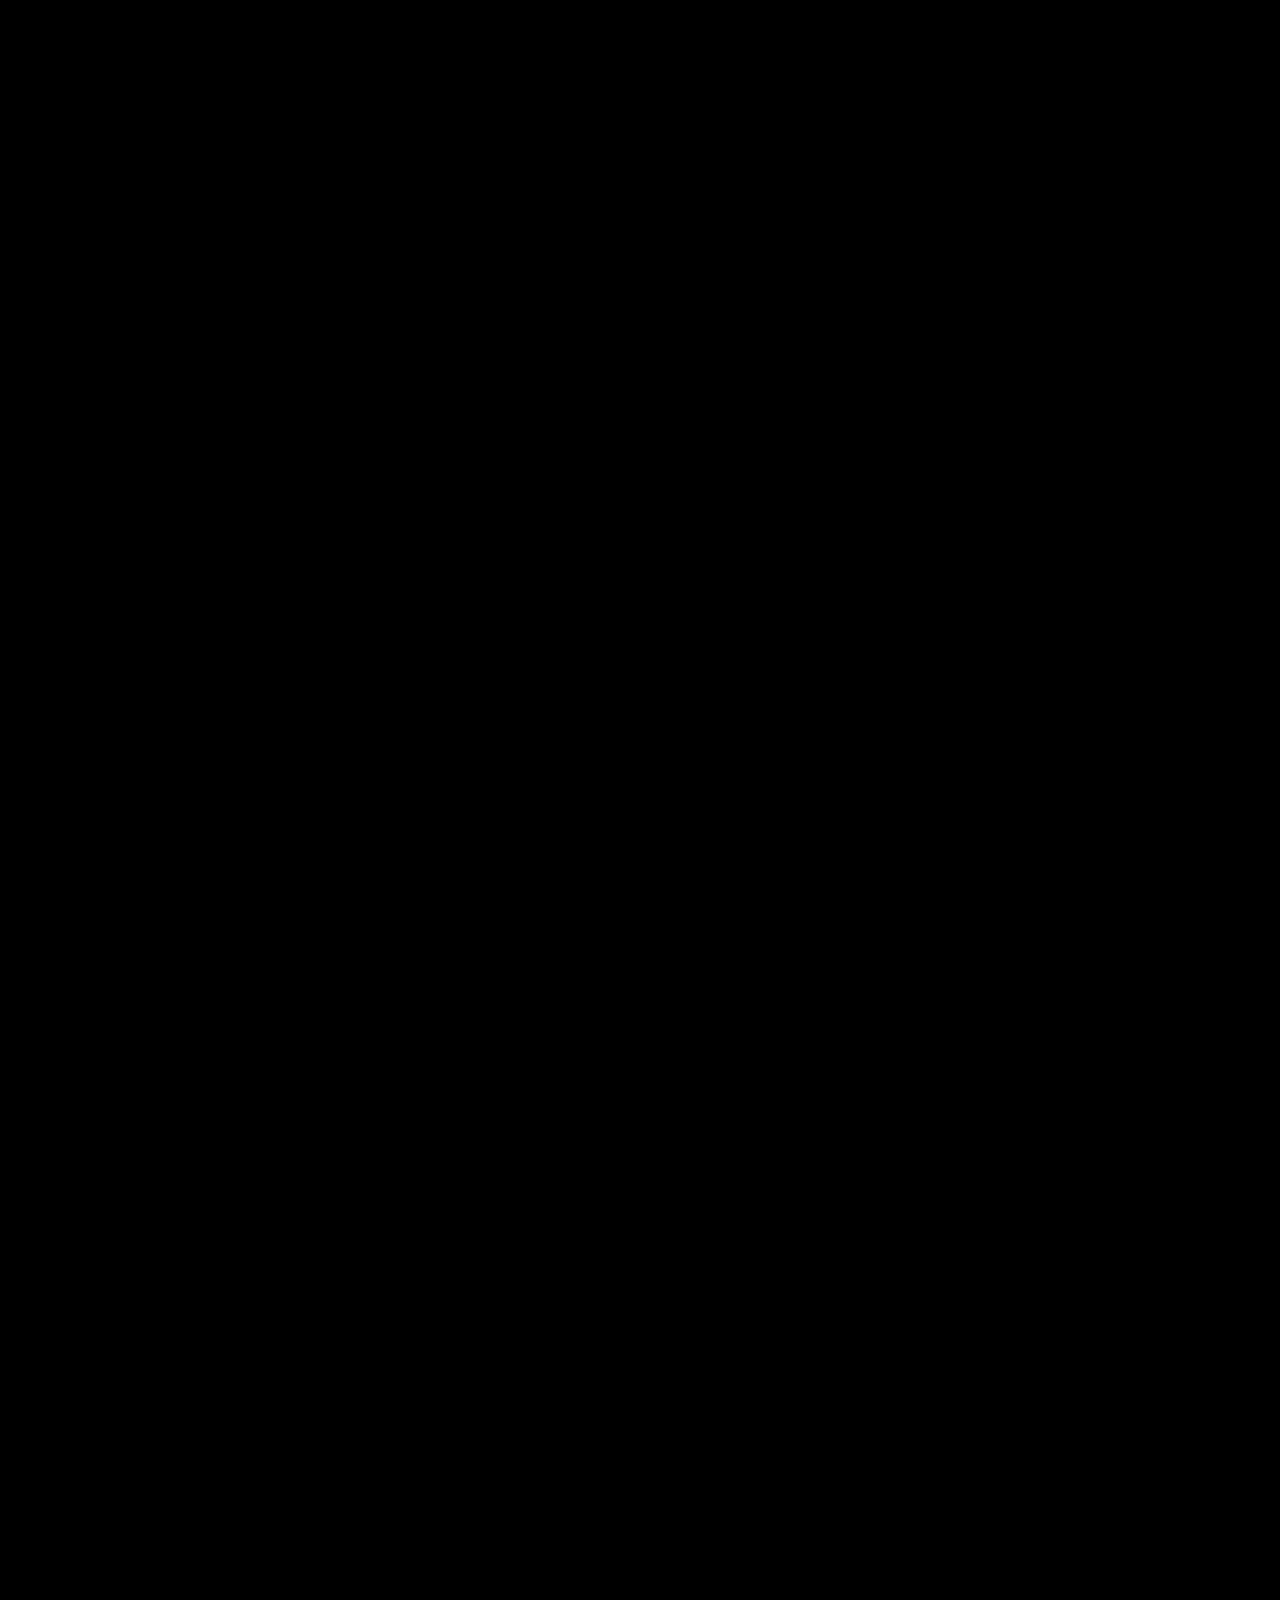
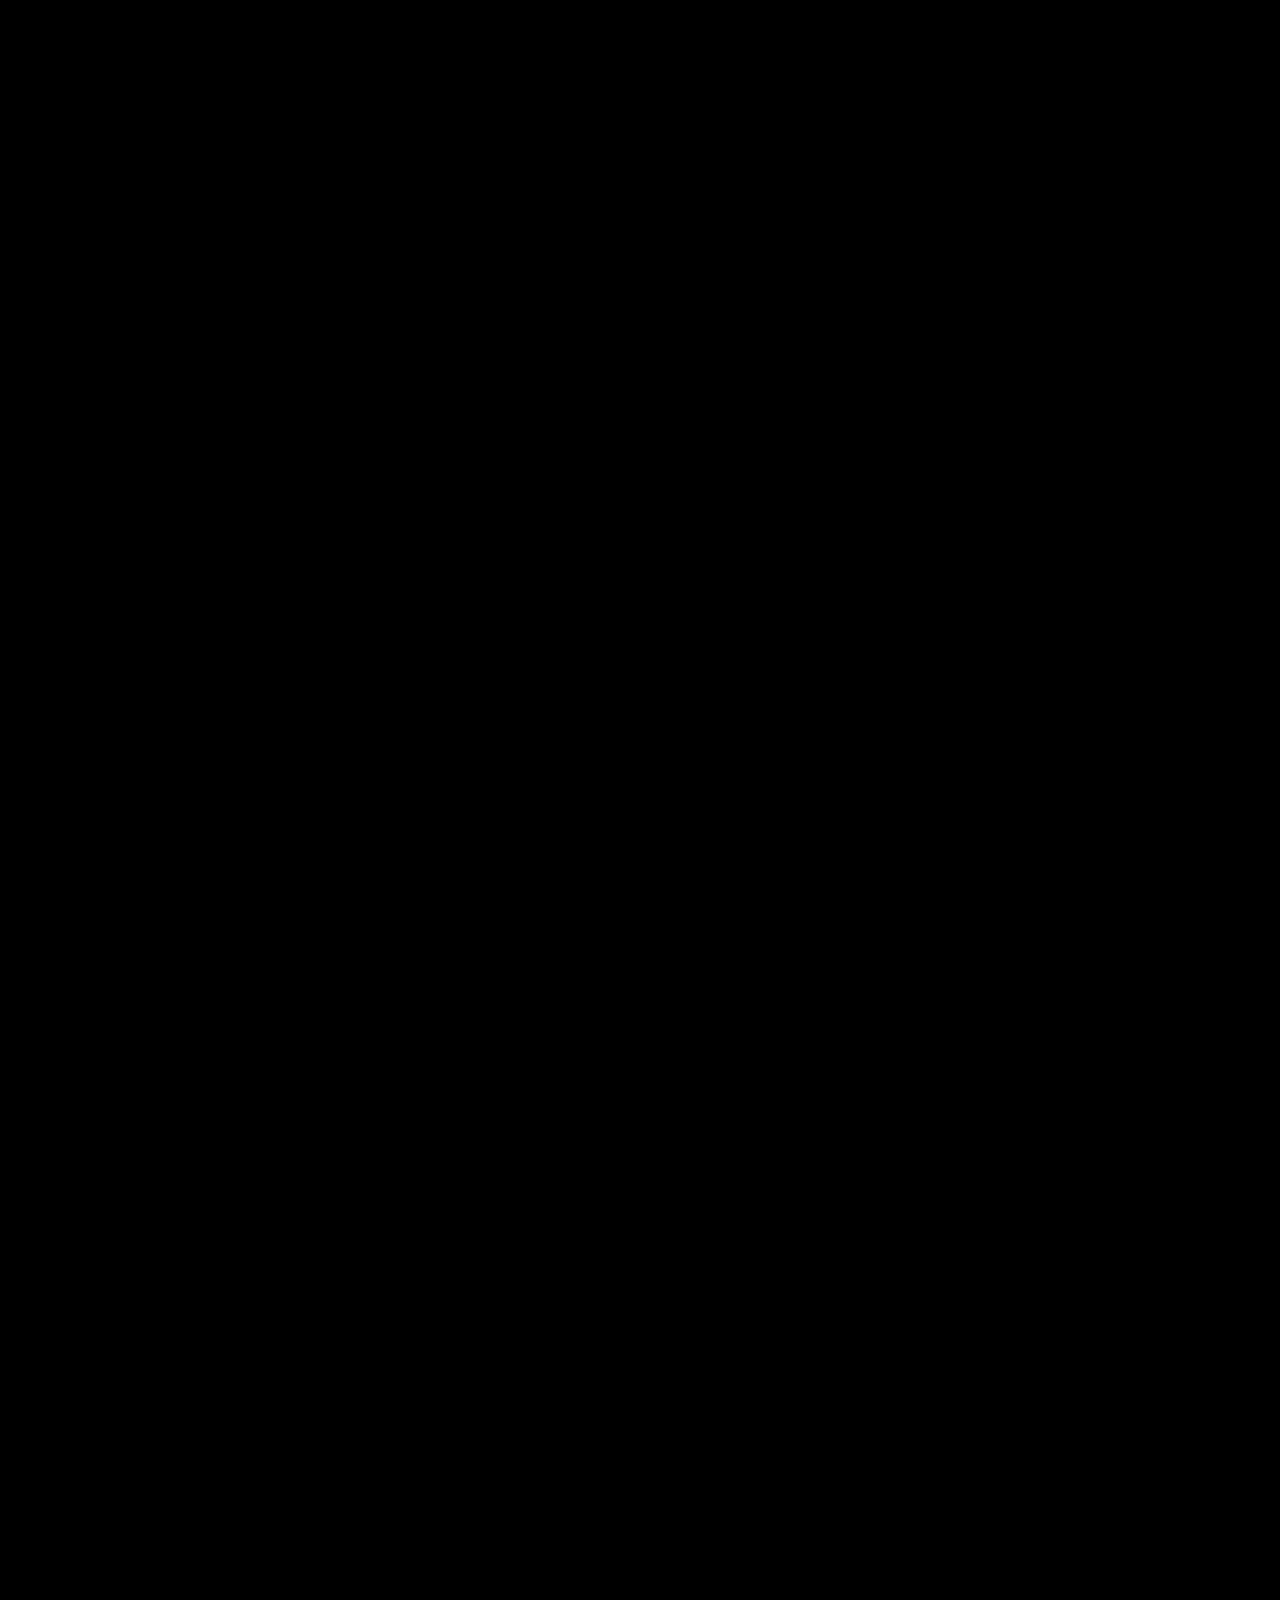
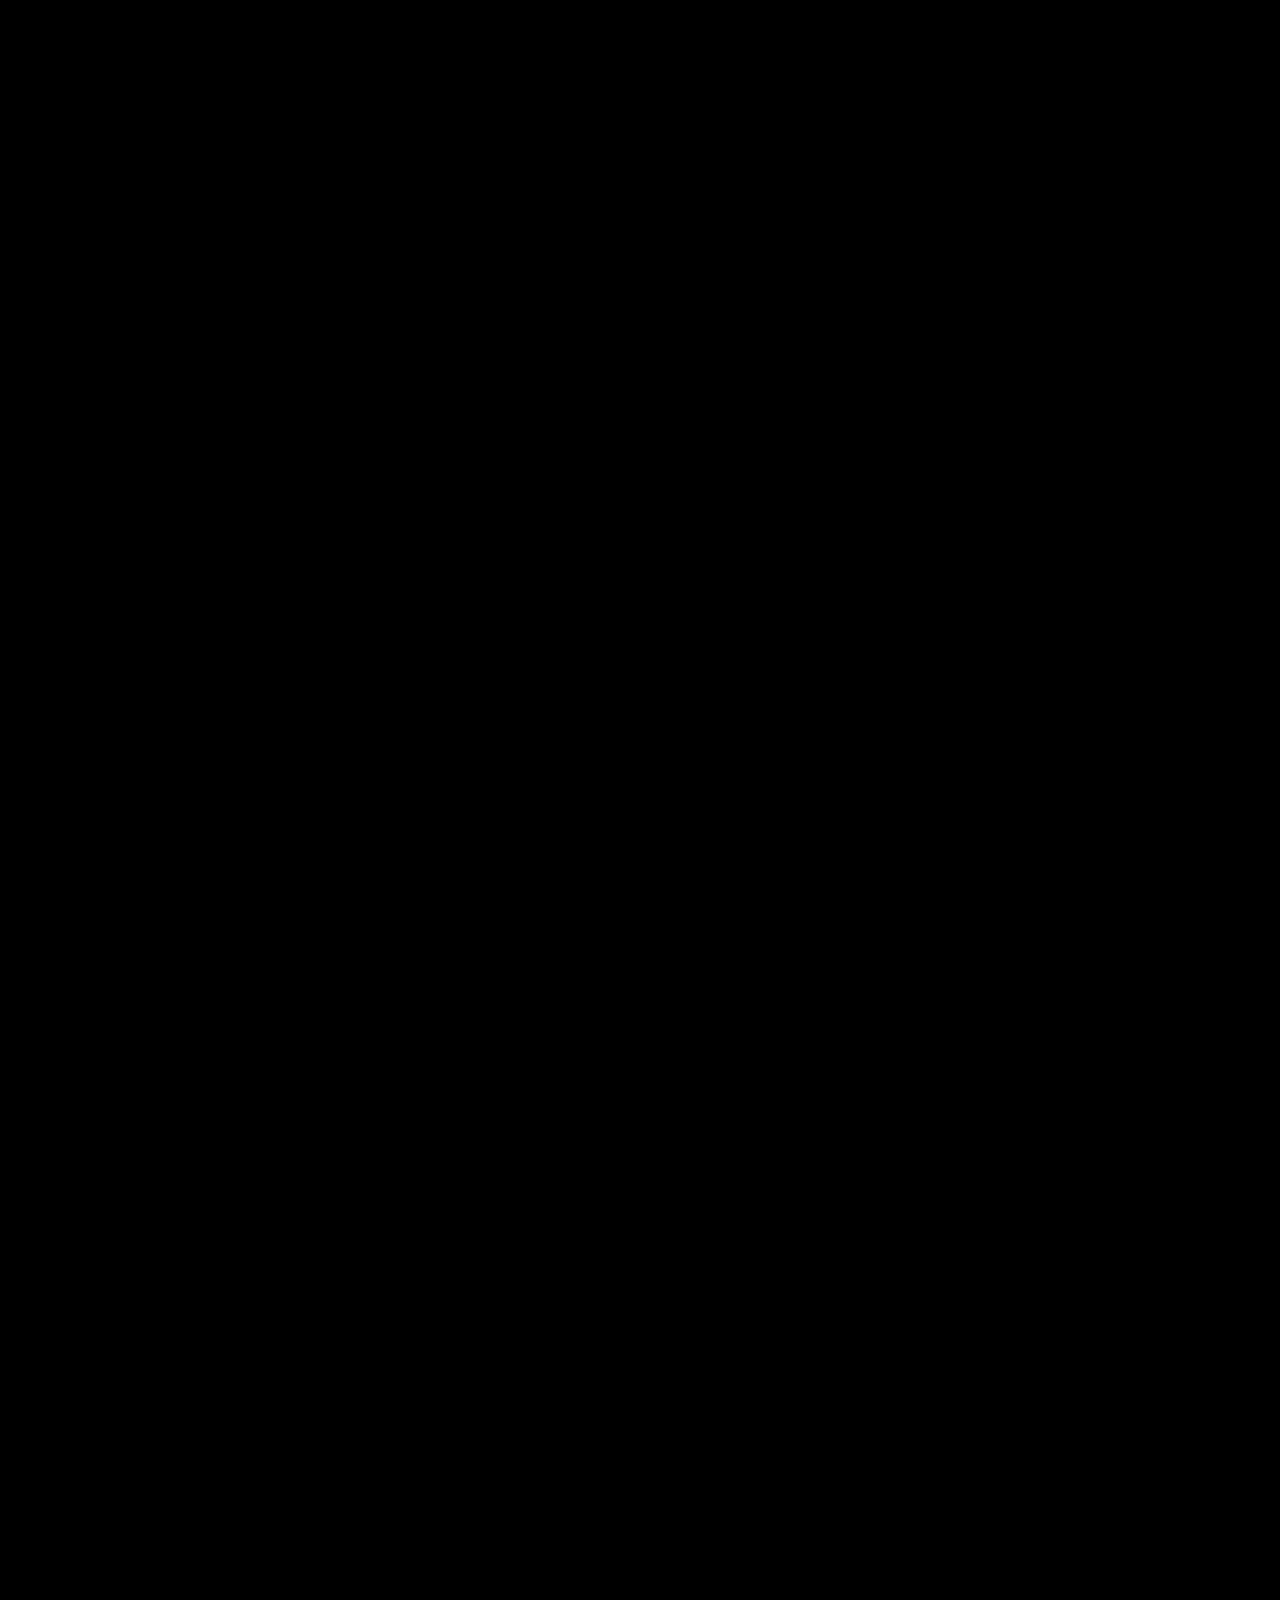
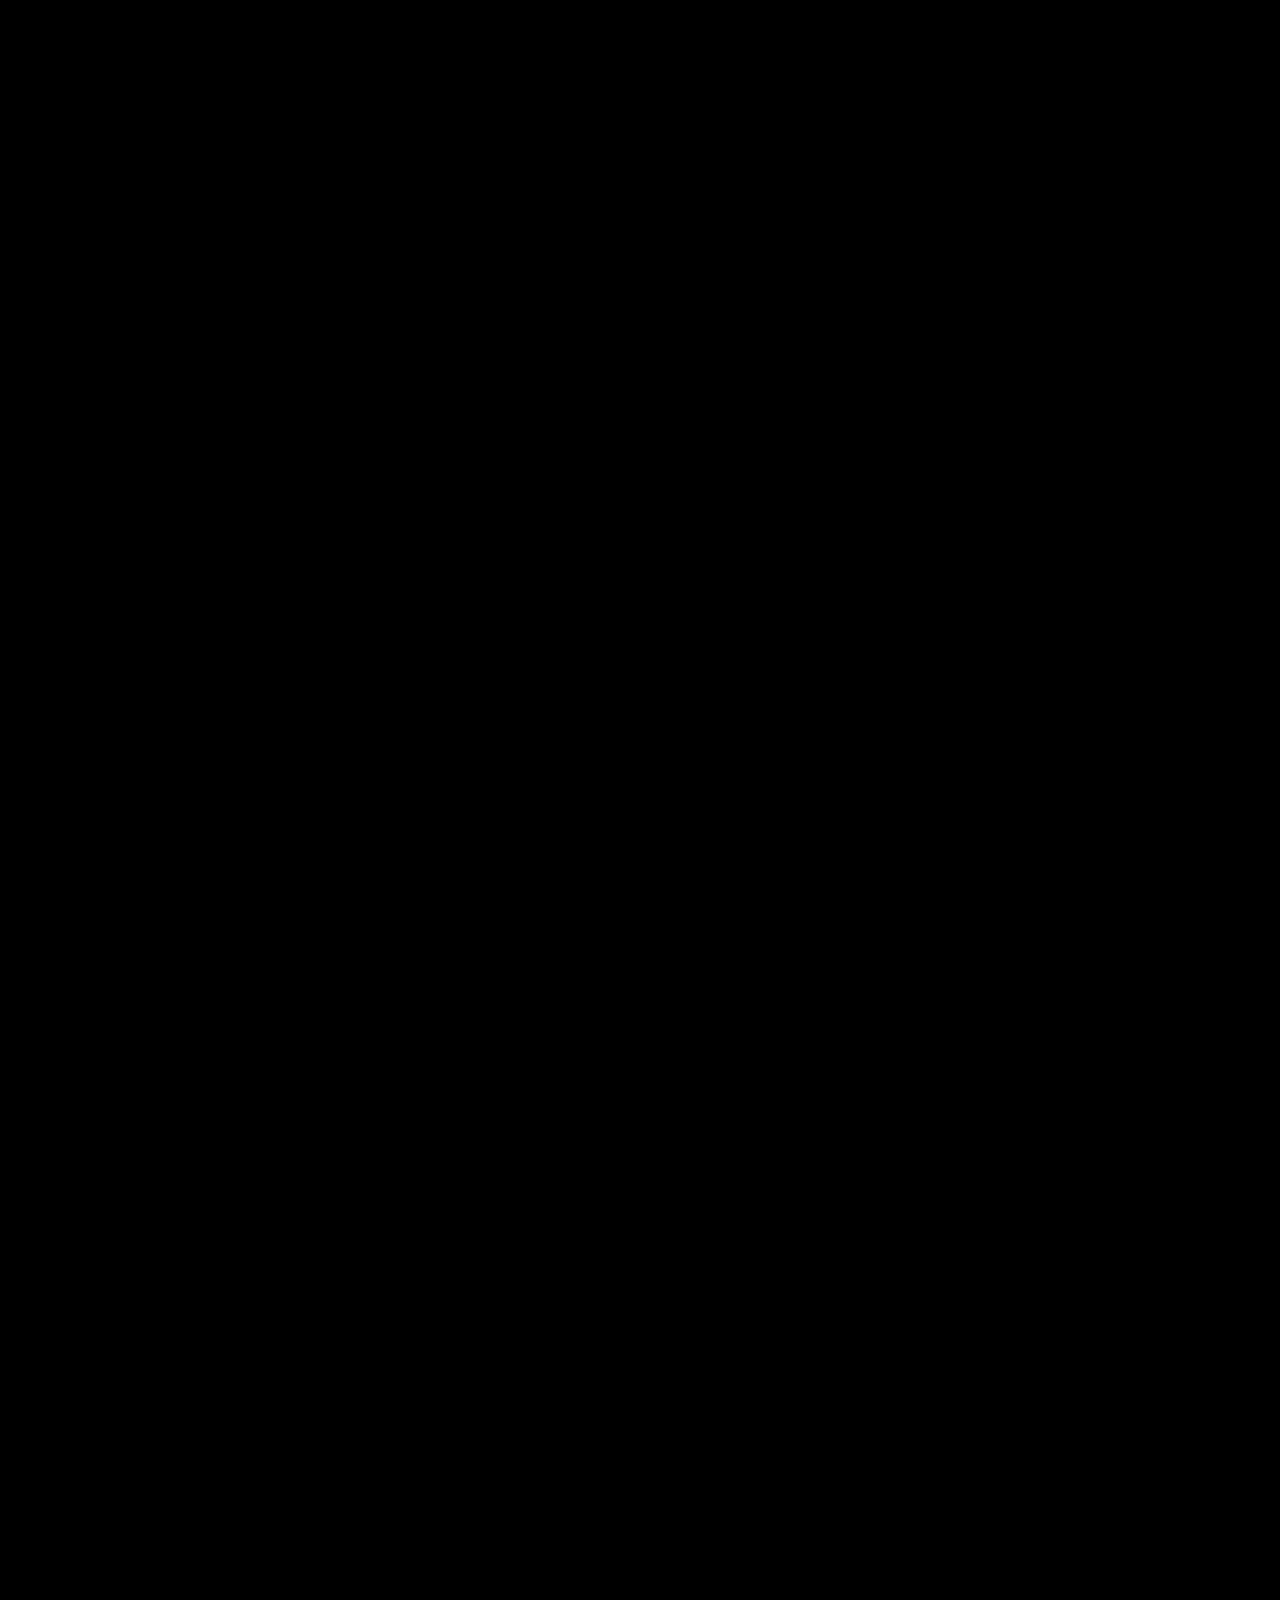
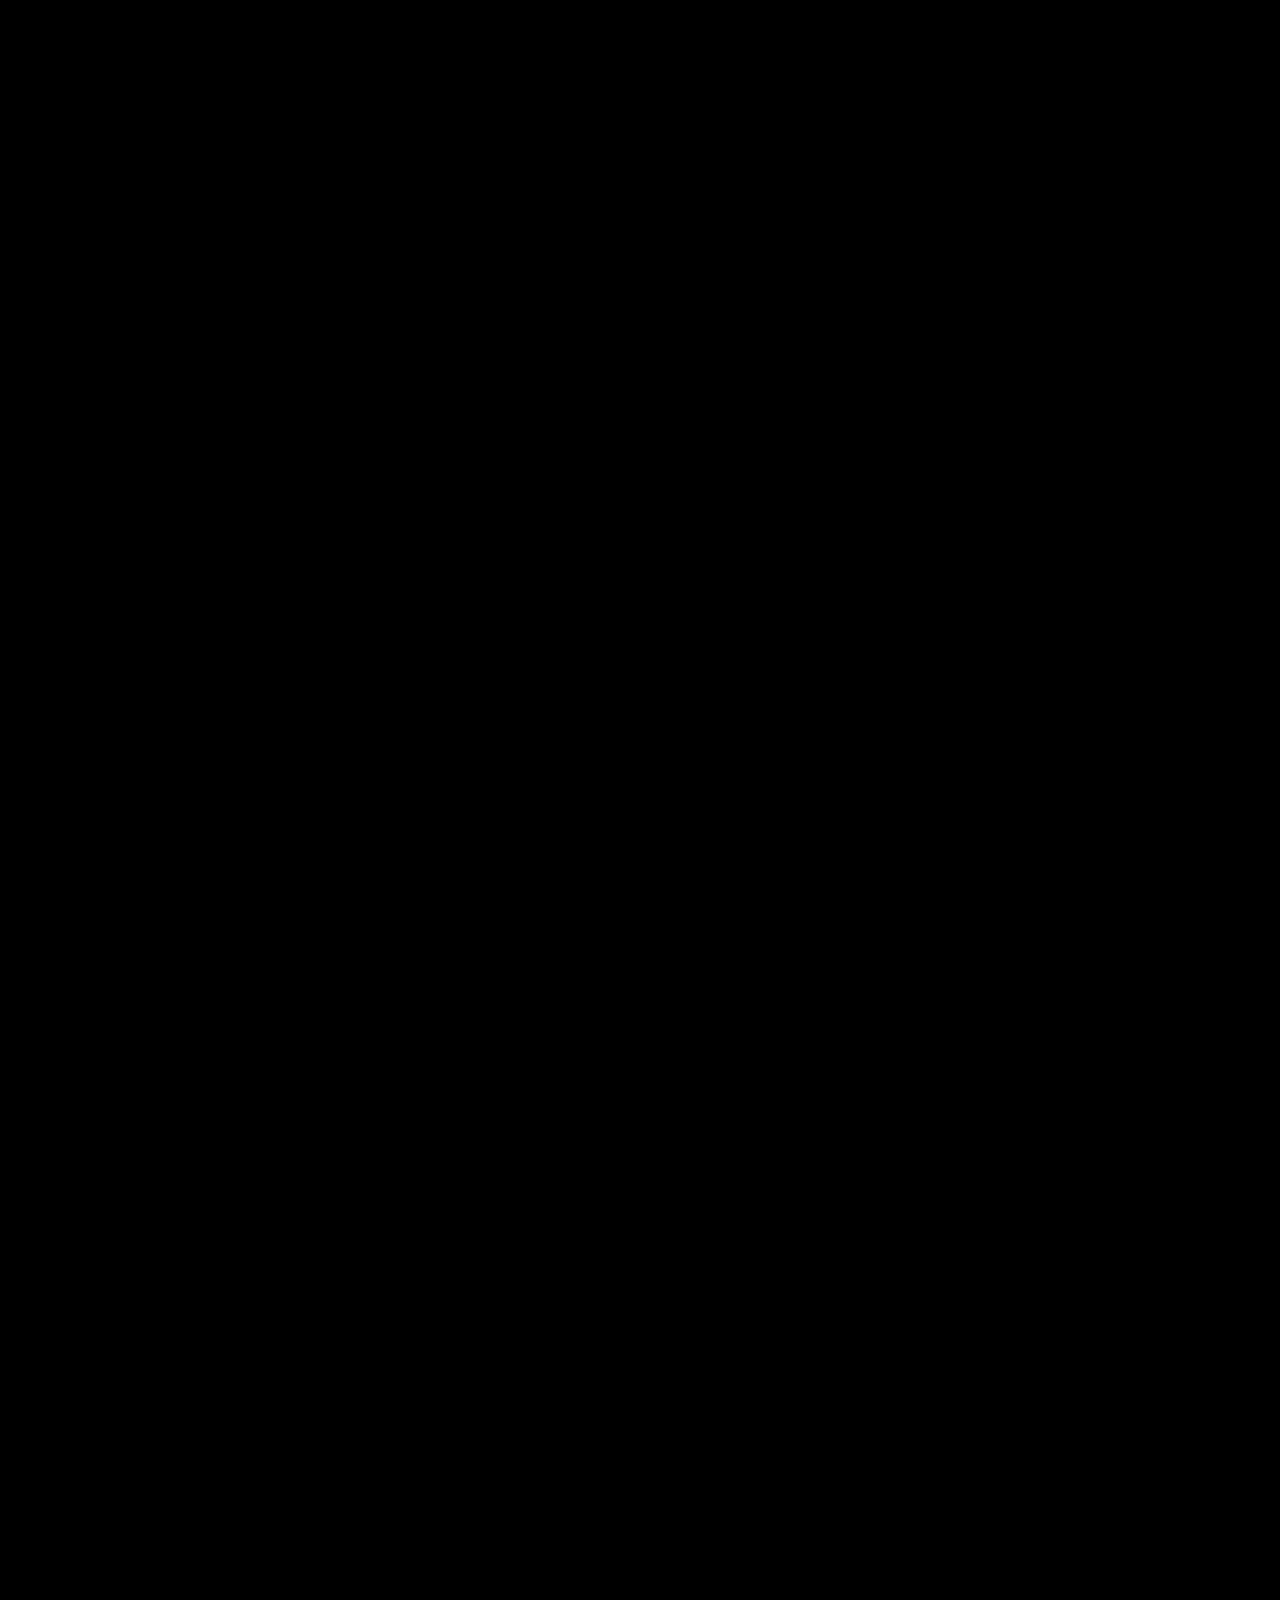
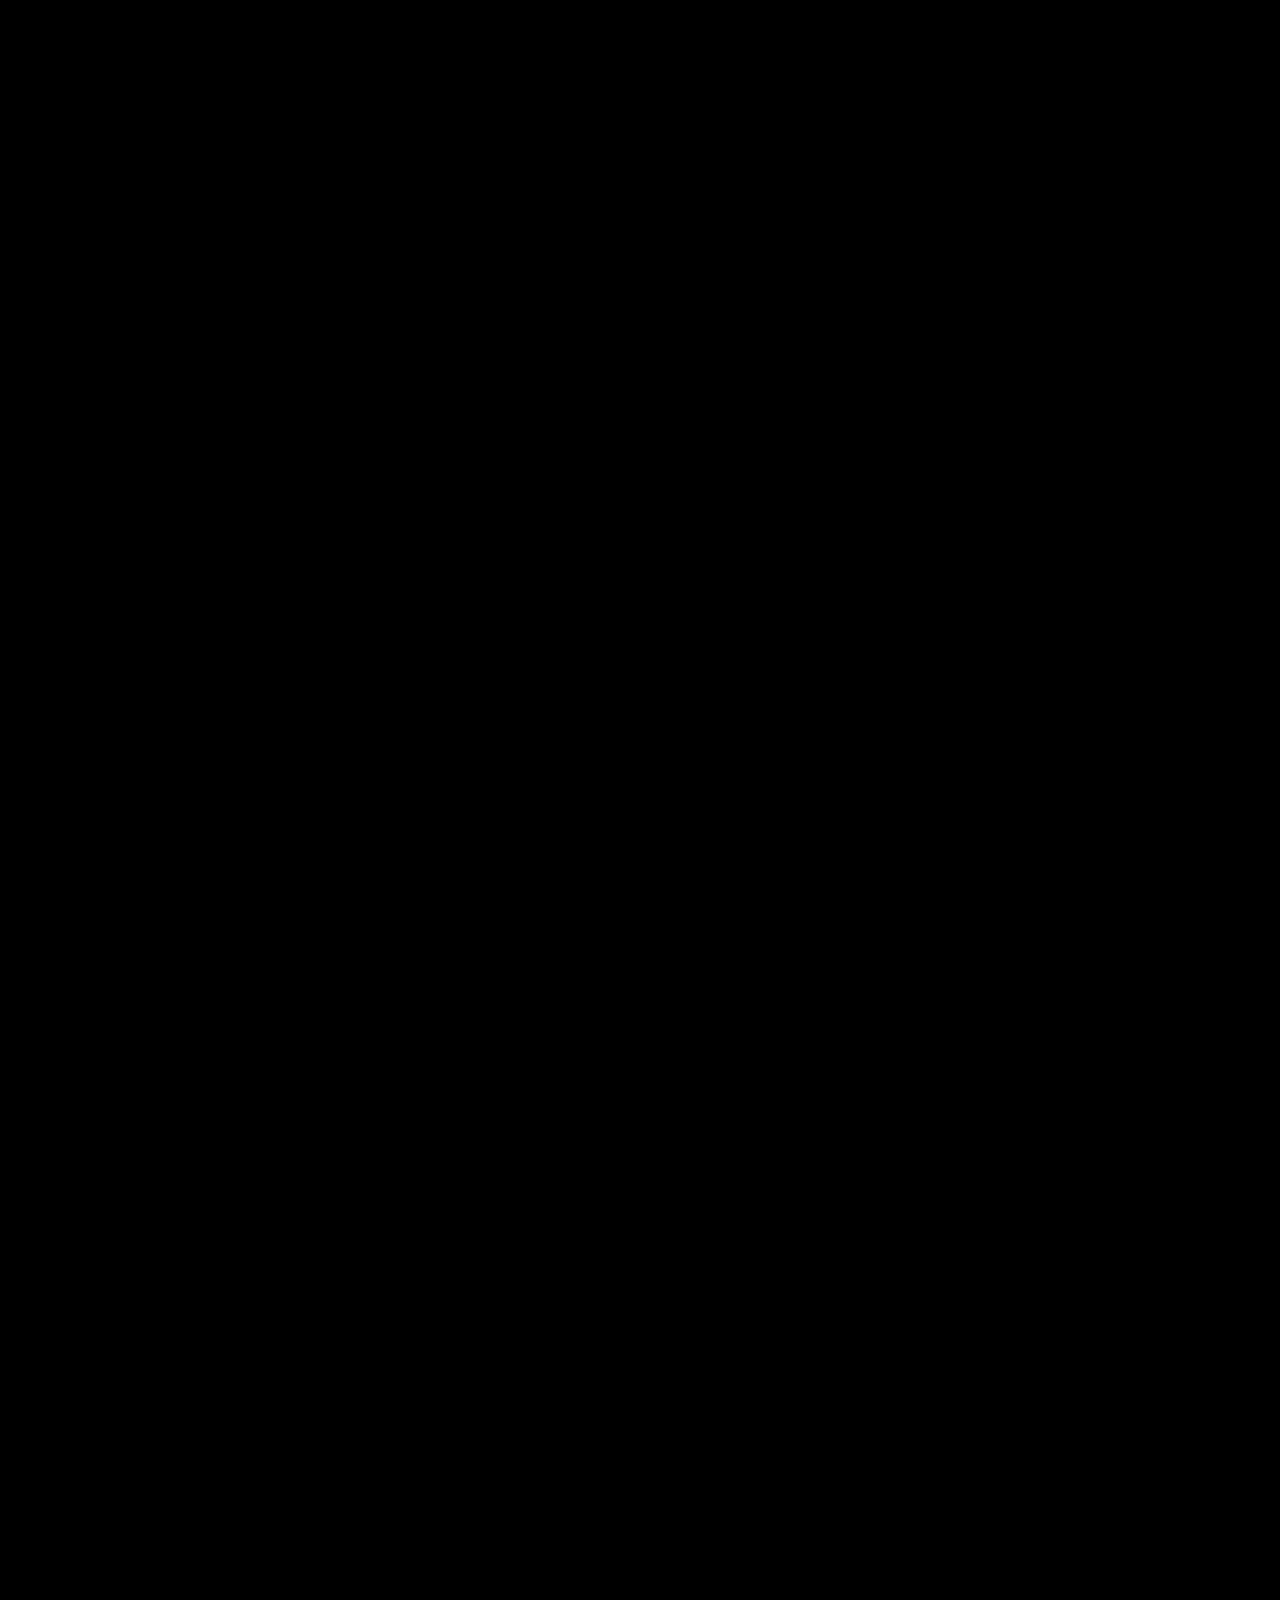
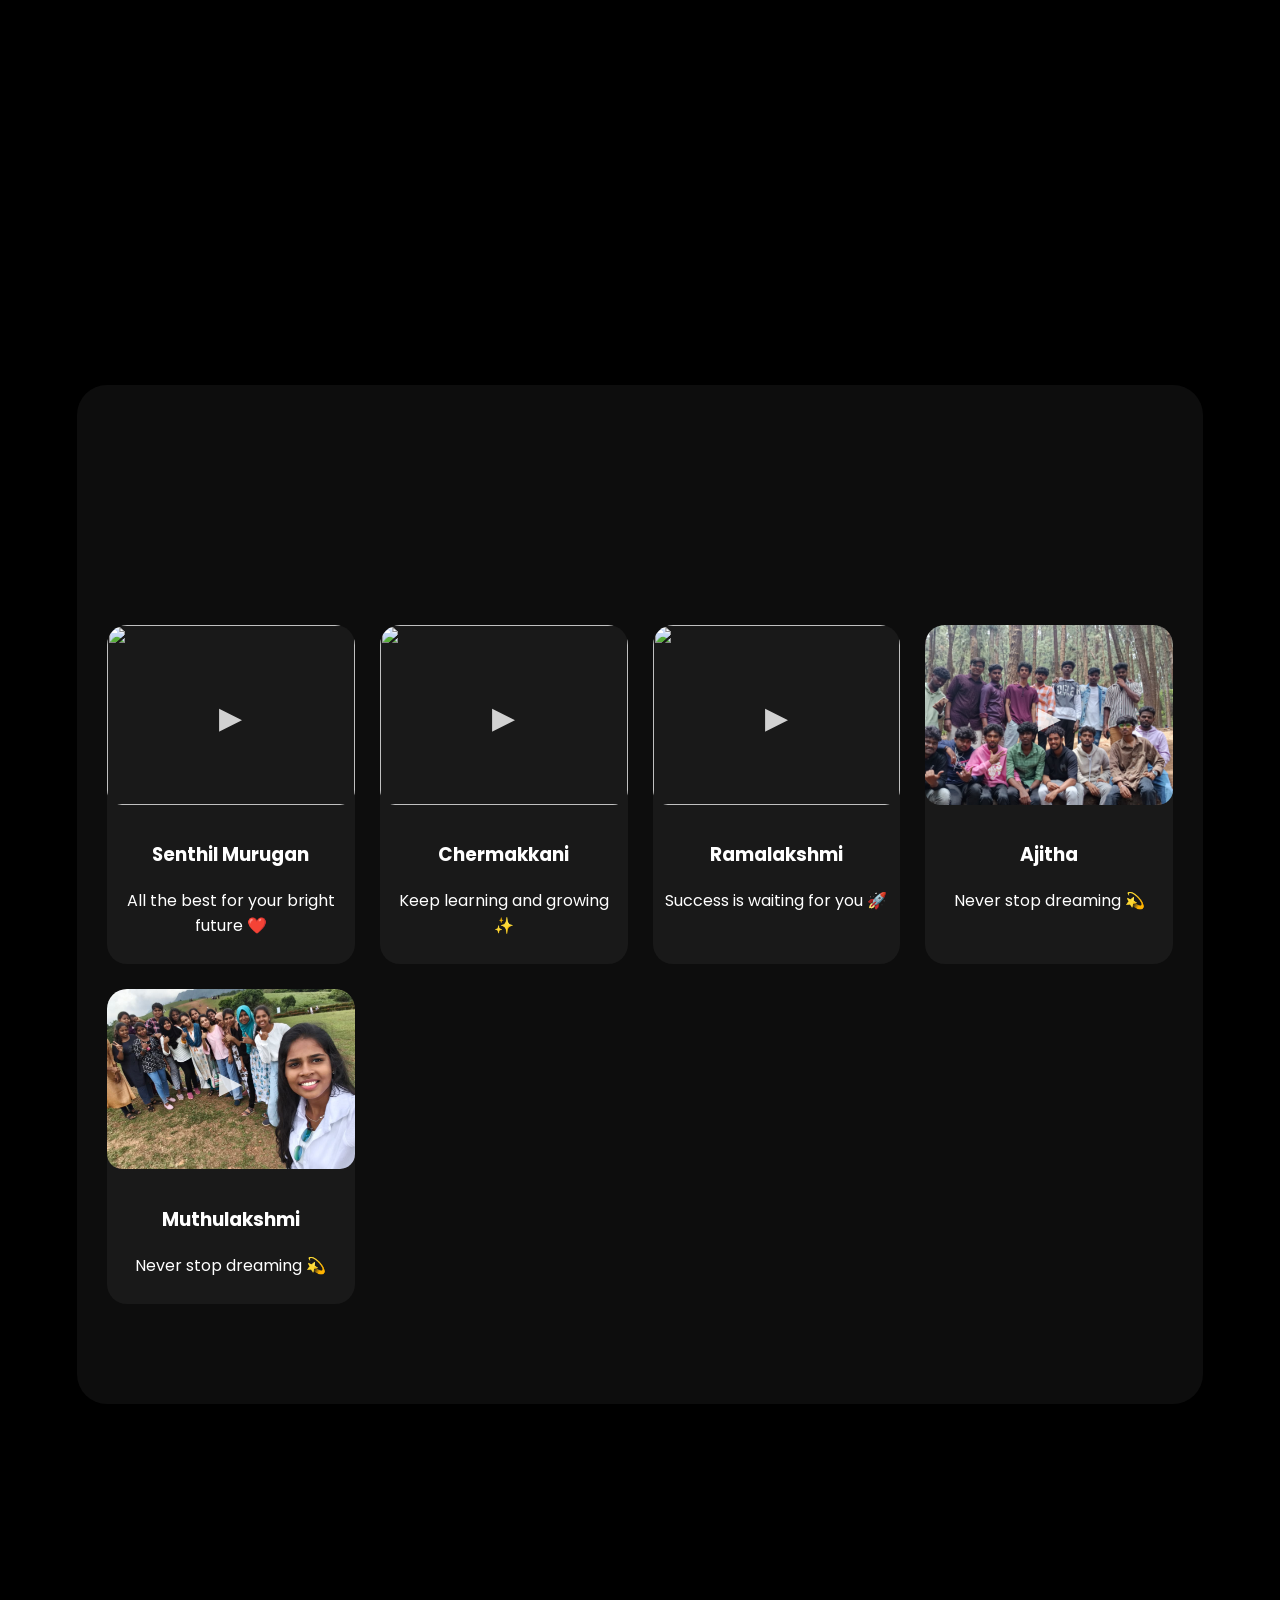
==== commit 0892c923: "updated css style" ====
--- a/index.html
+++ b/index.html
@@ -97,7 +97,7 @@
 src="assets/lottie/graduation.json"
 background="transparent"
 speed="1"
-style="width:100%;max-width:400px;height:auto"
+style="width:400px;height:400px"
 loop
 autoplay>
 </lottie-player>
--- a/css/style.css
+++ b/css/style.css
@@ -100,13 +100,11 @@
 /* HERO */
 
 .hero{
-  min-height:100vh;
-  display:flex;
-  align-items:center;
-  justify-content:space-between;
-
-  flex-wrap:nowrap;        /* ✅ FIX */
-  gap:40px;                /* spacing */
+min-height:100vh;
+display:flex;
+align-items:center;
+justify-content:space-between;
+flex-wrap:wrap;
 }
 
 .hero-content{
@@ -116,12 +114,6 @@
 border-radius:25px;
 backdrop-filter:blur(15px);
 box-shadow:0 20px 40px rgba(0,0,0,0.5);
-}
-.hero-animation{
-  flex:1;
-  display:flex;
-  justify-content:center;
-  align-items:center;
 }
 
 .hero h1{
--- a/css/responsive.css
+++ b/css/responsive.css
@@ -49,16 +49,3 @@
   }
 
 }
-@media (max-width: 768px){
-
-  .hero{
-    flex-direction:column;
-    text-align:center;
-    flex-wrap:wrap;   /* ✅ allow stacking in mobile */
-  }
-
-  .hero-animation{
-    margin-top:20px;
-  }
-
-}
